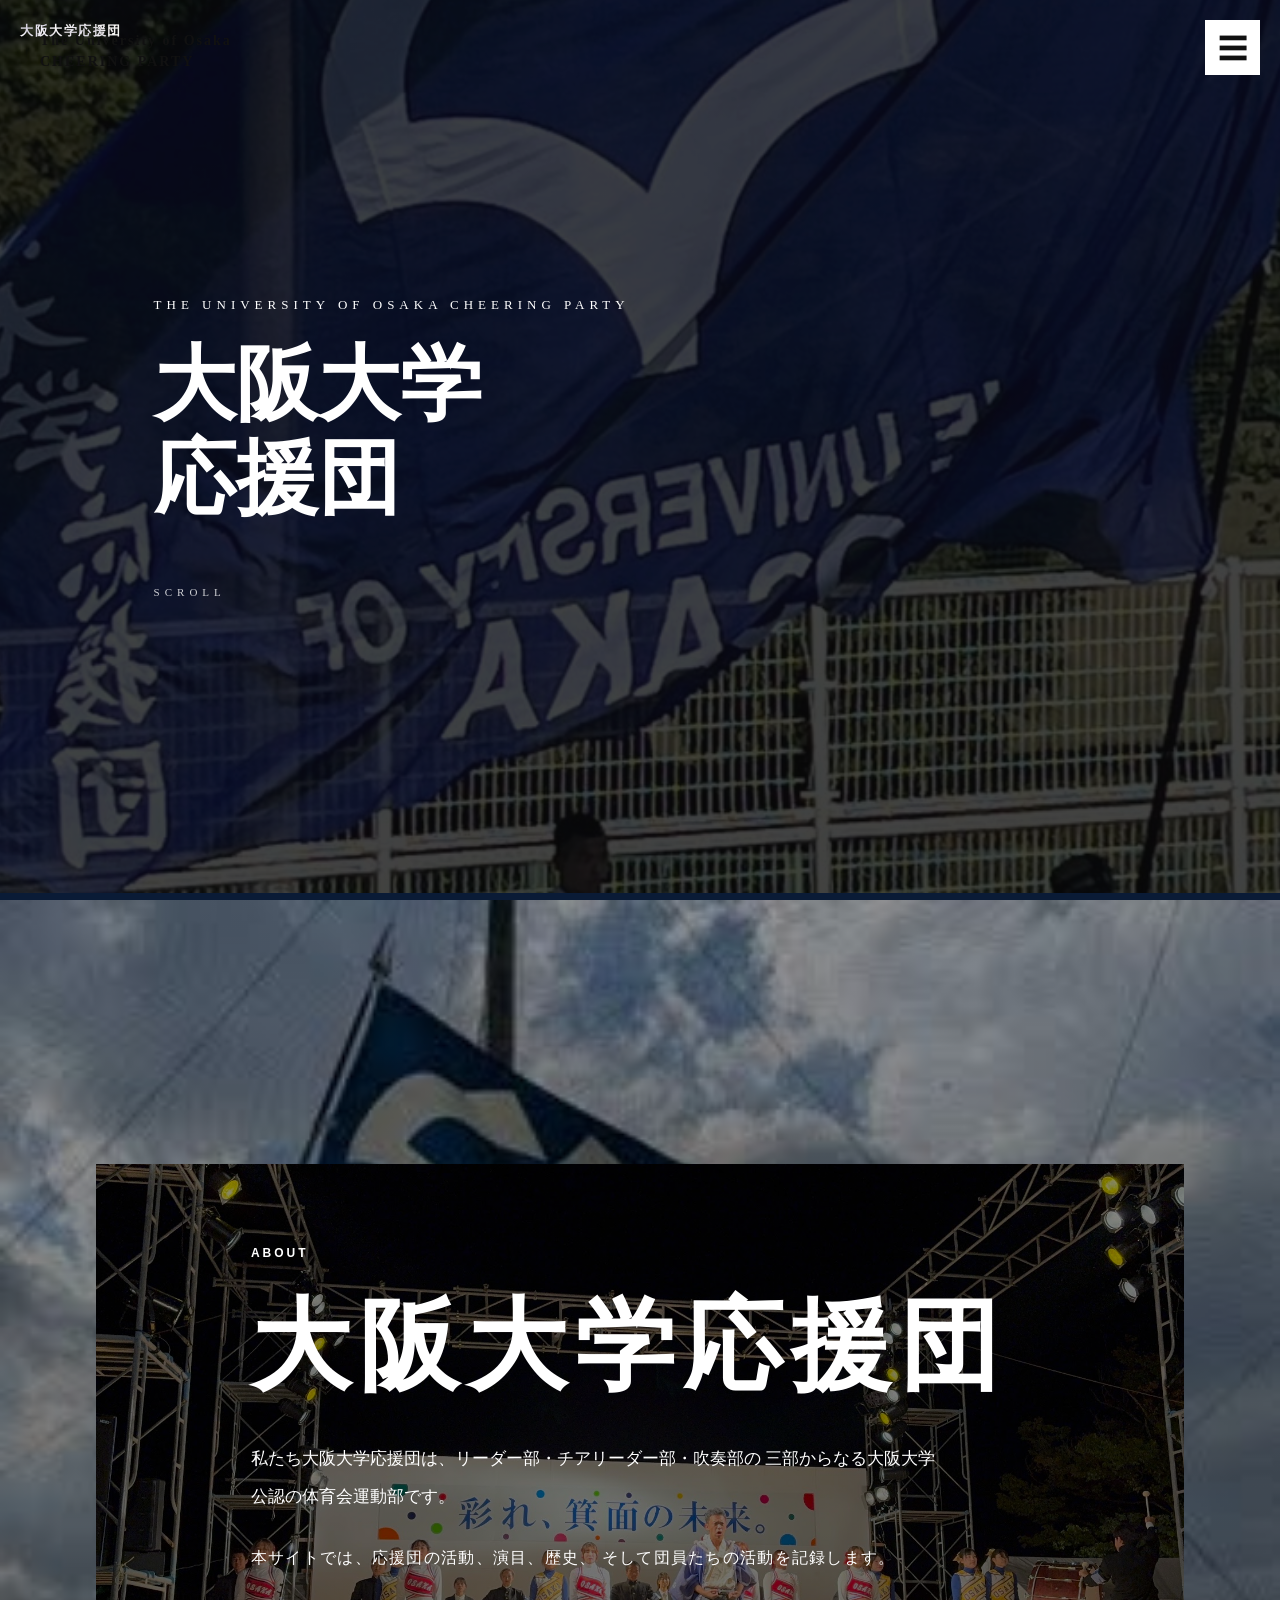
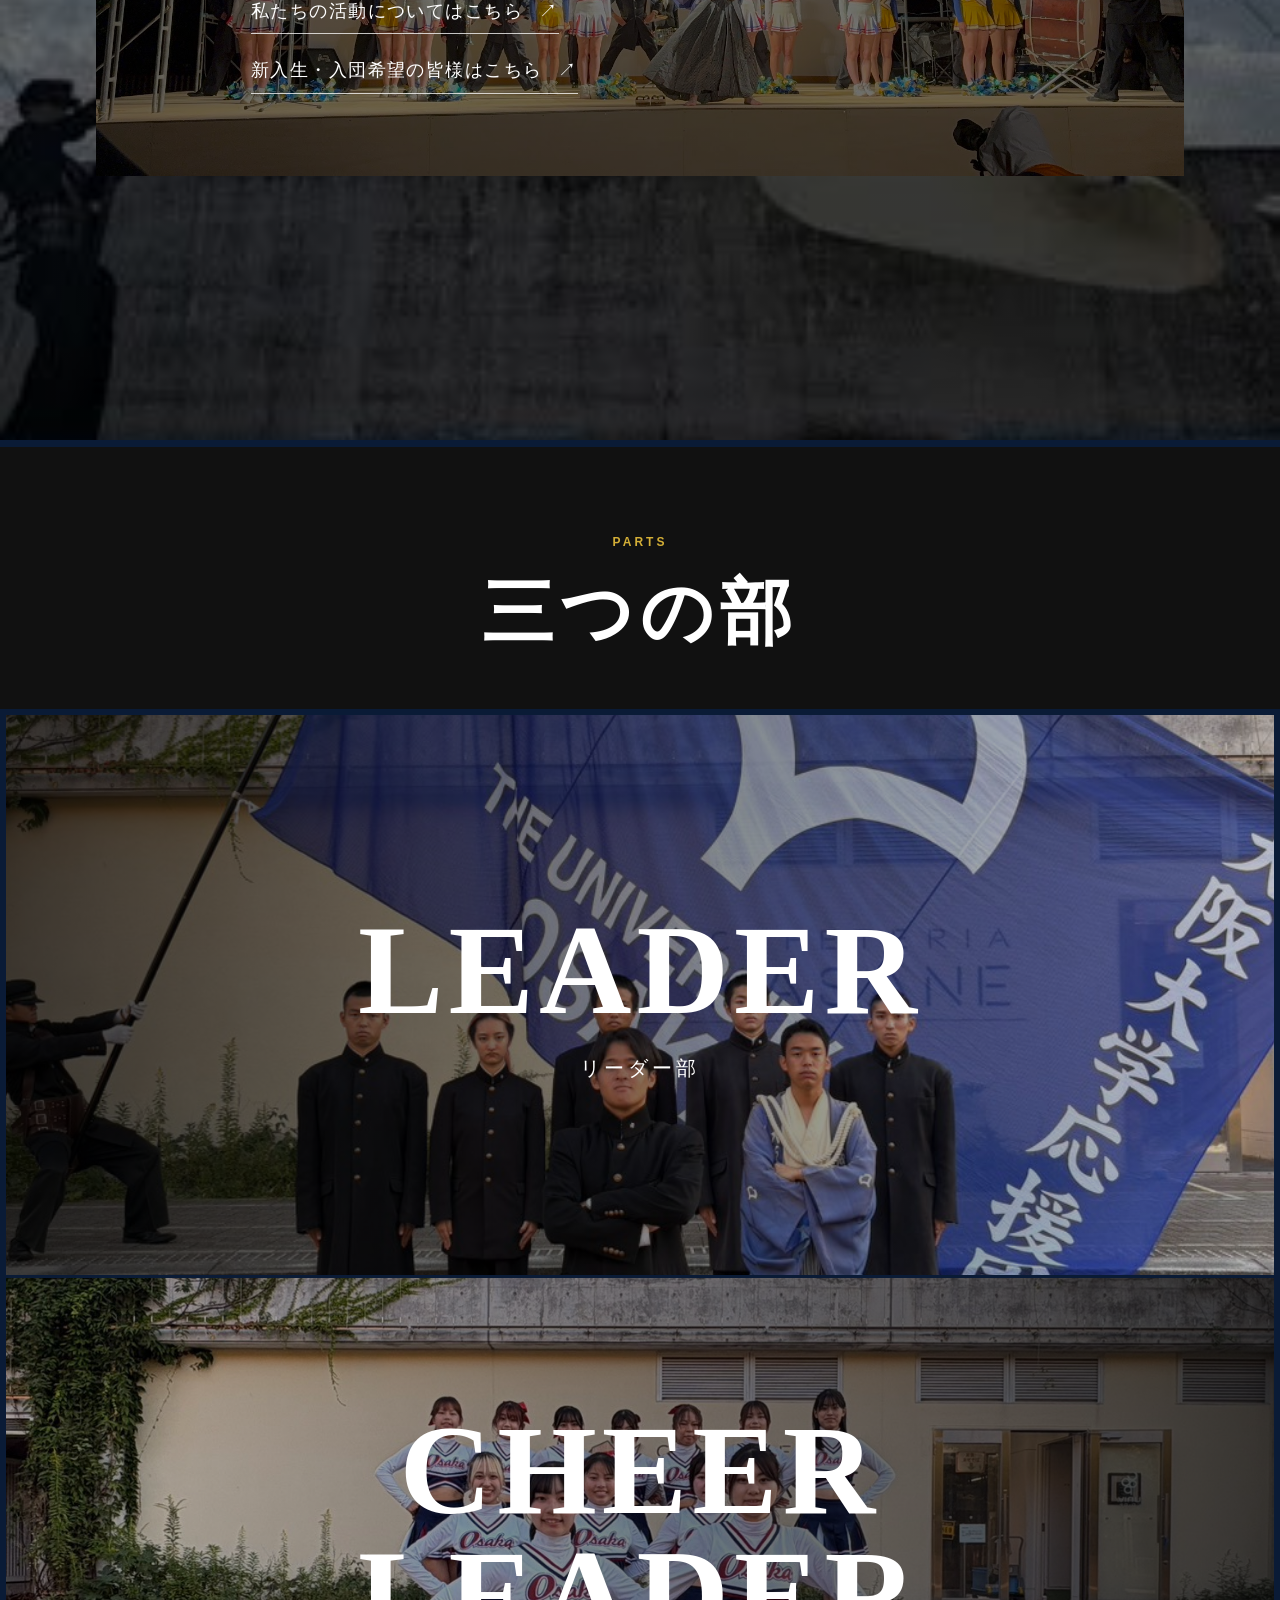
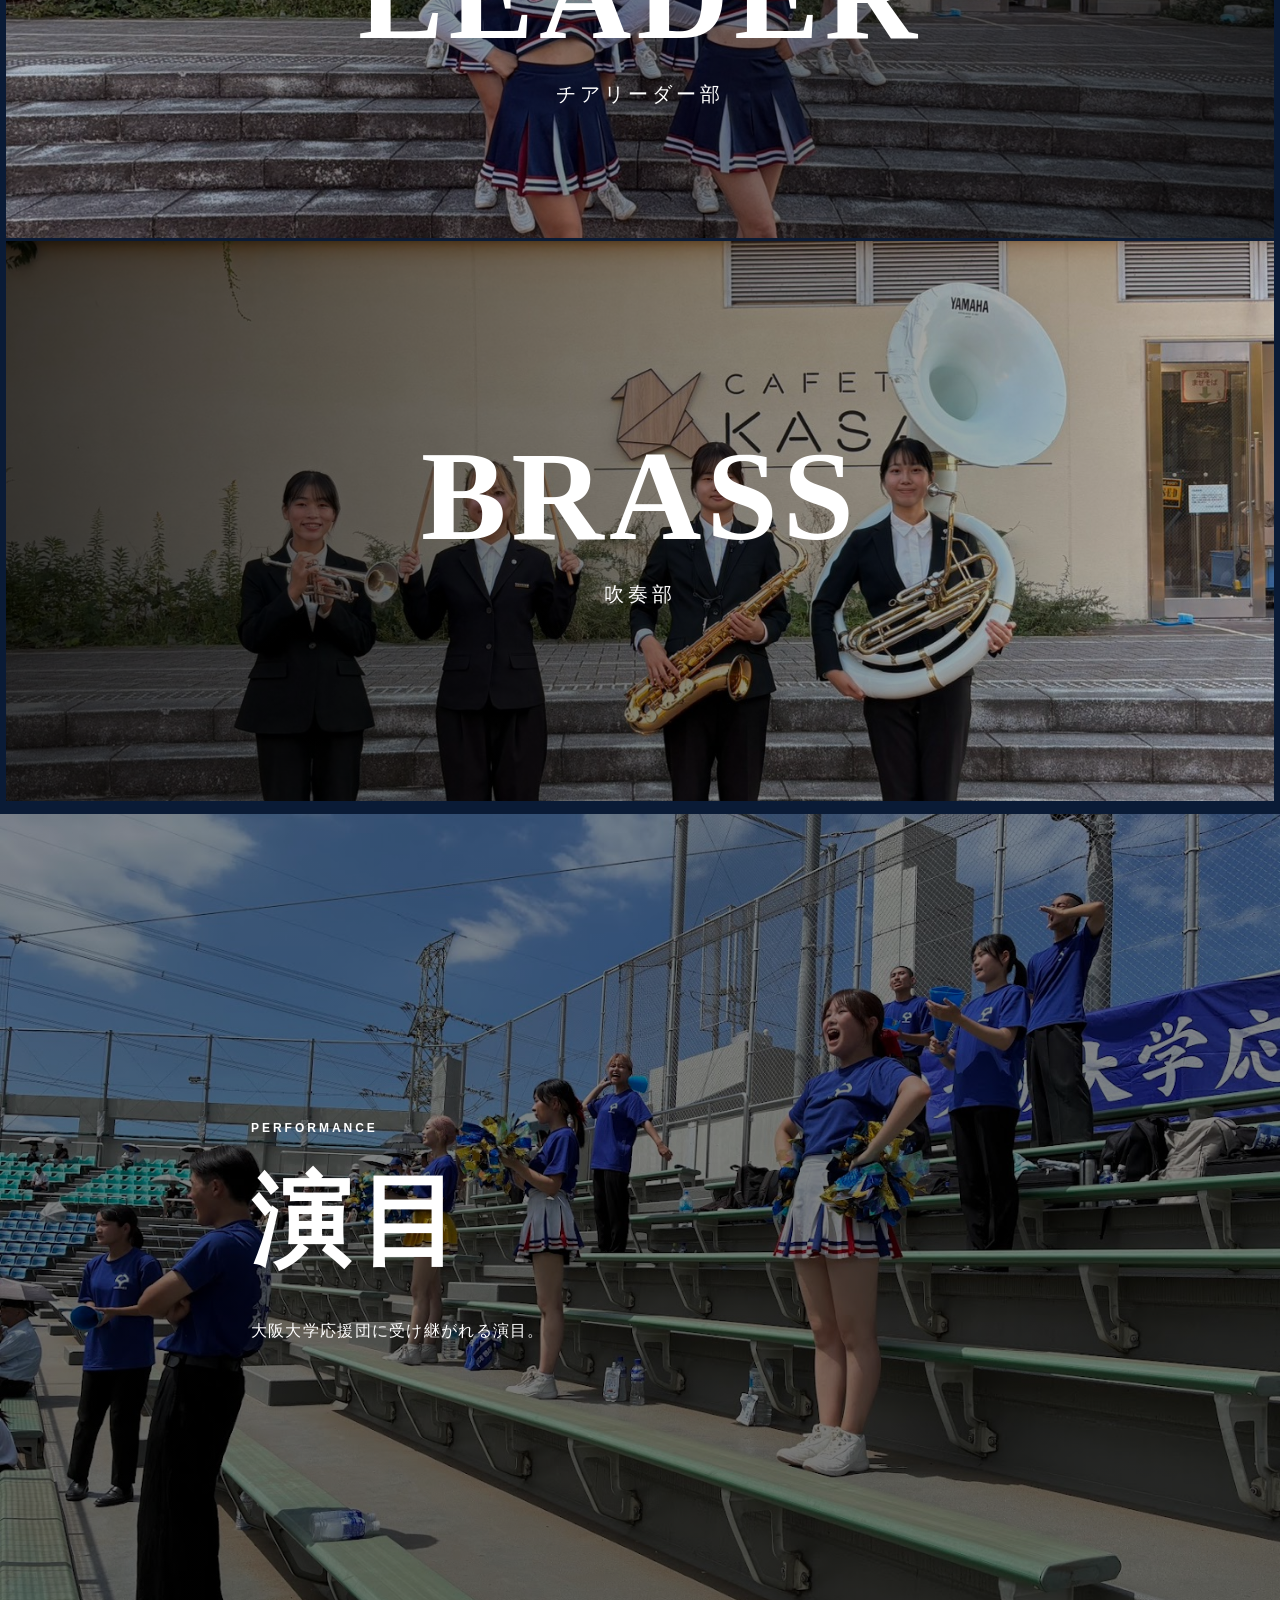
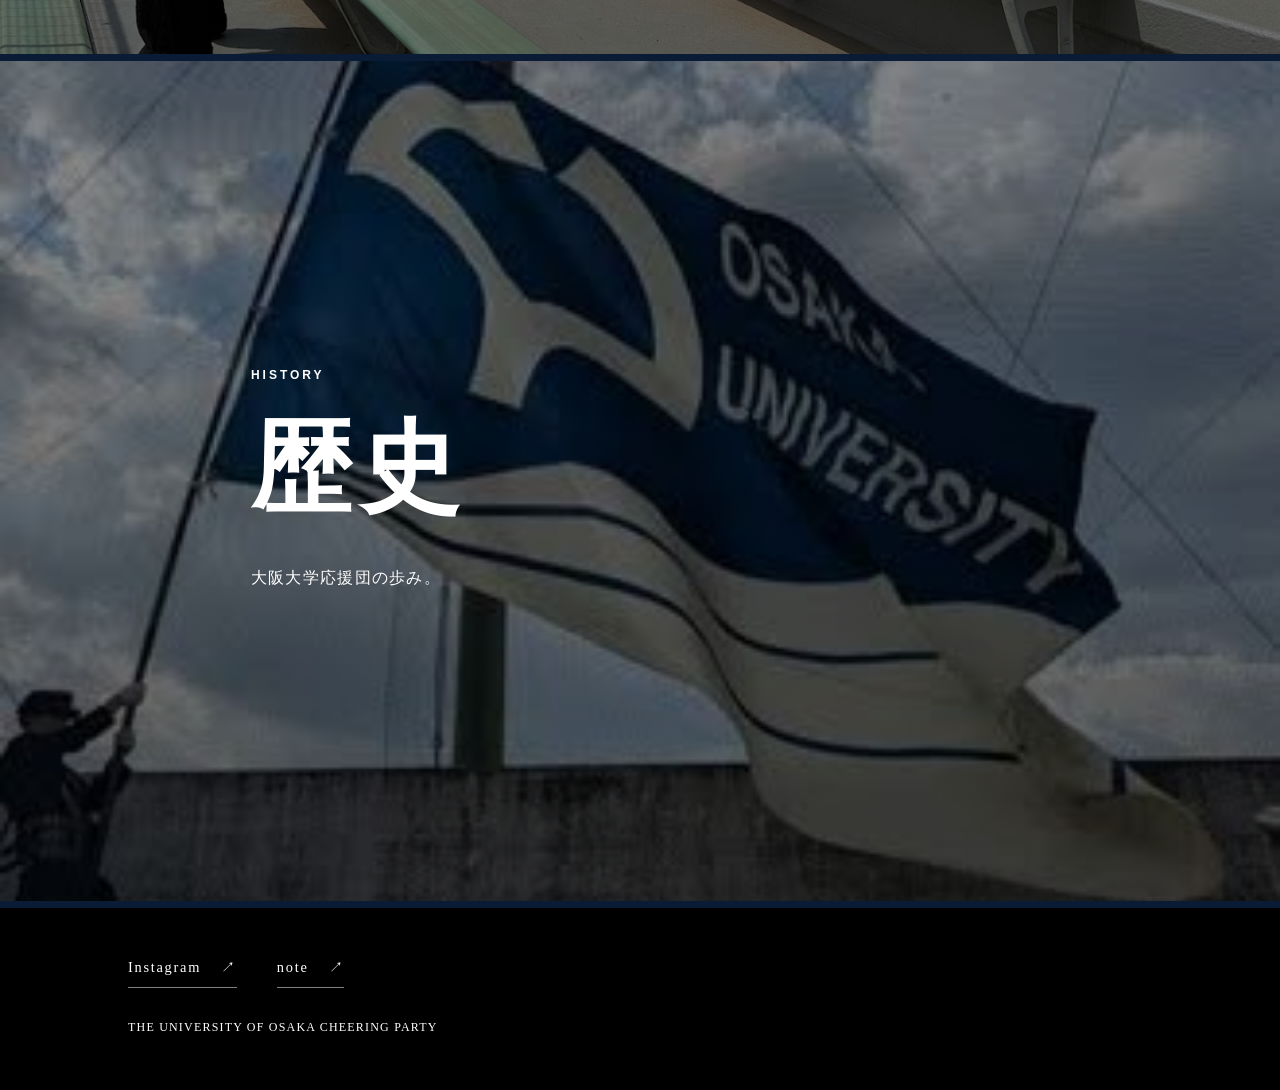
==== index.html @ 04e47149 "サイト更新を保存" ====
<!DOCTYPE html>
<html lang="ja">

<head>
    <meta charset="UTF-8">
    <meta name="viewport" content="width=device-width, initial-scale=1.0">

    <title>大阪大学応援団 ARCHIVE</title>

    <link rel="stylesheet" href="css/style.css">

    <link rel="preconnect" href="https://fonts.googleapis.com">
    <link rel="preconnect" href="https://fonts.gstatic.com" crossorigin>
    <link href="https://fonts.googleapis.com/css2?family=Yuji+Boku&display=swap" rel="stylesheet">

<body>

    
    <a href="index.html" class="archive-home">
        大阪大学応援団
    </a>


    
    <button class="menu-button" id="menuButton">☰</button>

    <nav class="menu" id="menu" aria-label="サイトメニュー">
        <a href="index.html">HOME</a>
        <div class="menu-group">
            <button class="menu-submenu-toggle" type="button" aria-expanded="false" aria-controls="aboutSubmenu">ABOUT <span aria-hidden="true">＋</span></button>
            <div class="menu-submenu" id="aboutSubmenu" hidden>
                <a href="about.html">ABOUT</a>
                <a href="leader.html">LEADER</a>
                <a href="cheer.html">CHEER LEADER</a>
                <a href="band.html">BRASS</a>
            </div>
        </div>
        <a href="member.html">MEMBER</a>
        <a href="performance.html">PERFORMANCE</a>
        <a href="history.html">HISTORY</a>
        <a href="activity.html">活動記録</a>
        <a href="welcome.html">新入生・入団希望の皆様へ</a>
        <a href="links.html">LINKS</a>
        <a href="contact.html">CONTACT</a>
    </nav>

    <header>
        <div class="logo">
            The University of Osaka<br>
            CHEERING PARTY
        </div>

       
    </header>


    <main>

        <section class="hero">

    
    <div class="hero-background"></div>

    
    <div class="hero-intro">
        <p class="hero-small">THE UNIVERSITY OF OSAKA CHEERING PARTY</p>

        <h1>
            大阪大学<br>
            応援団
        </h1>

        <p class="hero-scroll">
            SCROLL
        </p>
    </div>

    
    <div class="san-kaku">

        <div class="shield">

            <p class="shield-small">
                66th
            </p>

            <div class="brush-text">
                燦革
            </div>

            <p class="shield-reading">
                さんかく
            </p>

        </div>

    </div>

</section>
      



        <section class="about">
            <div class="about-background"></div>

            <div class="about-content">
                <a href="about.html" class="home-about-link">
                    <p class="section-label">ABOUT</p>
                    <h2>大阪大学応援団</h2>
                    <p>
                        私たち大阪大学応援団は、リーダー部・チアリーダー部・吹奏部の
                        三部からなる大阪大学公認の体育会運動部です。
                    </p>
                    <p>
                        本サイトでは、応援団の活動、演目、歴史、
                        そして団員たちの活動を記録します。
                    </p>
                </a>

                <a href="activity.html" class="home-about-activity-link">
                    私たちの活動についてはこちら
                    <span aria-hidden="true">↗</span>
                </a>
                <a href="welcome.html" class="home-about-activity-link">
                    新入生・入団希望の皆様はこちら
                    <span aria-hidden="true">↗</span>
                </a>
            </div>
        </section>

<section class="parts">

    <p style="text-align:center;" class="section-label">PARTS</p>

    <h2 style="text-align:center;" class="home-parts-title">三つの部</h2>

    <div class="home-parts-reveal">
        <a href="leader.html" class="home-part-panel part-leader">
            <div class="home-part-background"></div>
            <div class="home-part-overlay"></div>
            <div class="home-part-content">
                <h3>LEADER</h3>
                <p>リーダー部</p>
            </div>
        </a>

        <a href="cheer.html" class="home-part-panel part-cheer">
            <div class="home-part-background"></div>
            <div class="home-part-overlay"></div>
            <div class="home-part-content">
                <h3>CHEER<br>LEADER</h3>
                <p>チアリーダー部</p>
            </div>
        </a>

        <a href="band.html" class="home-part-panel part-band">
            <div class="home-part-background"></div>
            <div class="home-part-overlay"></div>
            <div class="home-part-content">
                <h3>BRASS</h3>
                <p>吹奏部</p>
            </div>
        </a>
    </div>

</section>
       

<section class="performance">
    <a href="performance.html" class="home-section-link">

        <div class="performance-background"></div>

        <div class="performance-content">
            <p class="section-label">PERFORMANCE</p>
            <h2>演目</h2>
            <p>大阪大学応援団に受け継がれる演目。</p>
        </div>

    </a>
</section>

<section class="history">
    <a href="history.html" class="home-section-link">

        <div class="history-background"></div>

        <div class="history-content">
            <p class="section-label">HISTORY</p>
            <h2>歴史</h2>
            <p>大阪大学応援団の歩み。</p>
        </div>

    </a>
</section>
       


    </main>


    <footer>

        <nav class="home-social-links" aria-label="公式SNS">
            <a href="https://www.instagram.com/handai_oh_endan/" target="_blank" rel="noopener noreferrer">
                <span>Instagram</span>
                <span aria-hidden="true">↗</span>
            </a>
            <a href="https://note.com/handai_oh_endan" target="_blank" rel="noopener noreferrer">
                <span>note</span>
                <span aria-hidden="true">↗</span>
            </a>
        </nav>

        <p>
            THE UNIVERSITY OF OSAKA CHEERING PARTY
        </p>

        

    </footer>


    <script src="js/script.js"></script>

</body>

</html>
---- css/style.css ----
* {
    box-sizing: border-box;
}

body {
    margin: 0;
    background-color: #ffffff;
    color: #111111;
    font-family: sans-serif;
}



header {
    position: absolute;
    top: 0;
    left: 0;
    width: 100%;
    padding: 30px 40px;
    z-index: 10;
}

.logo {
    font-size: 14px;
    font-weight: bold;
    letter-spacing: 2px;
    line-height: 1.5;
}



.menu-button {
    position: fixed;
    top: 20px;
    right: 20px;
    z-index: 1000;
    font-size: 30px;
    background: none;
    border: none;
    color: white;
    cursor: pointer;

    
    mix-blend-mode: difference;
}

.menu {
    position: fixed;
    top: 0;
    right: 0;
    width: 300px;
    height: 100vh;
    z-index: 999;

   background-color: rgba(255, 255, 255, 0.12);
    backdrop-filter: blur(8px);

    display: flex;
    flex-direction: column;
    padding: 100px 40px;

    transform: translateX(100%);
    transition: transform 0.6s ease;
}

.menu.open {
    transform: translateX(0);
}

.menu a {
    color: black;
    text-decoration: none;
    font-size: 20px;
    margin-bottom: 30px;
    transition: color 0.2s ease;
}


.menu a:hover {
    opacity: 0.6;
}





.hero {
    position: relative;
    height: 100vh;
    min-height: 700px;
    overflow: hidden;

    background-color: #111111;
    color: white;
}




.hero-background {
    position: absolute;

    inset: 0;

    background-image:
        linear-gradient(
            rgba(0, 0, 0, 0.58),
            rgba(0, 0, 0, 0.58)
        ),
        url("../images/hata3.jpg");

    background-size: cover;
    background-position: center 55%;

    opacity: 0.55;

    transform: scale(1.3);

    transition:
        opacity 1.2s ease,
        transform 1.5s ease;
}




.hero-intro {
    position: absolute;

    z-index: 2;

    left: 12%;
    top: 50%;

    transform: translateY(-50%);

    transition:
        opacity 0.8s ease,
        transform 1s ease;
}

.hero-small {
    font-size: 13px;
    letter-spacing: 5px;

    margin-bottom: 25px;
}

.hero-intro h1 {
    font-family: "Noto Serif JP", serif;

    font-size: 82px;
    line-height: 1.15;

    margin: 0;

    color: white;
}

.hero-scroll {
    margin-top: 60px;

    font-size: 11px;

    letter-spacing: 5px;

    opacity: 0.8;
}




.san-kaku {
    position: absolute;

    inset: 0;

    z-index: 3;

    display: flex;

    justify-content: center;
    align-items: center;

    opacity: 0;

    transform: scale(0.75);

    pointer-events: none;

    transition:
        opacity 1s ease,
        transform 1.2s cubic-bezier(0.2, 0.8, 0.2, 1);
}




.hero.scrolled .hero-background {
    opacity: 0.18;
    transform: scale(1.3);
}

@media (min-width: 761px) {
    .hero-background,
    .hero.scrolled .hero-background {
        transform: scale(1.55);
    }
}

.hero.scrolled .hero-intro {
    opacity: 0;

    transform:
        translateY(-65%);
}

.hero.scrolled .san-kaku {
    opacity: 1;

    transform: translateY(28px) scale(1);
}




.shield {
    position: relative;

    width: 420px;
    height: 520px;

    display: flex;

    flex-direction: column;

    align-items: center;
    justify-content: center;

    color: #D4AF37;

    border: 3px solid #D4AF37;

    clip-path: polygon(
        8% 0,
        92% 0,
        100% 8%,
        100% 62%,
        94% 75%,
        82% 87%,
        50% 100%,
        18% 87%,
        6% 75%,
        0 62%,
        0 8%
    );

    background-color: rgba(20, 20, 20, 0.65);

    box-shadow:
        0 0 0 1px rgba(212, 175, 55, 0.25),
        0 30px 80px rgba(0, 0, 0, 0.4);
}




.shield-small {
    font-size: 12px;

    letter-spacing: 5px;

    margin: 0 0 15px;
}

.brush-text {
    font-family: "Yuji Boku", serif;

    font-size: 150px;

    line-height: 1;

    white-space: nowrap;

    text-shadow:
        3px 3px 0 rgba(0, 0, 0, 0.25);
}

.shield-reading {
    margin-top: 30px;

    font-size: 14px;

    letter-spacing: 8px;
}




@media (max-width: 700px) {

    .hero.scrolled .san-kaku {
        transform: translateY(16px) scale(1);
    }

    .hero-intro {
        left: 8%;
    }

    .hero-intro h1 {
        font-size: 52px;
    }

    .hero-small {
        font-size: 10px;
        letter-spacing: 3px;
    }

    .shield {
        width: 290px;
        height: 380px;
    }

    .brush-text {
        font-size: 105px;
    }
}


.menu .menu-group {
    width: 100%;
    margin-bottom: 1.25rem;
}

.menu .menu-submenu-toggle {
    display: flex;
    align-items: center;
    justify-content: space-between;
    width: 100%;
    padding: 0;
    border: 0;
    background: transparent;
    color: #111111;
    font: inherit;
    font-size: 20px;
    text-align: left;
    cursor: pointer;
}

.menu .menu-submenu-toggle:hover {
    opacity: 0.5;
    transform: translateX(5px);
}

.menu .menu-submenu {
    display: flex;
    flex-direction: column;
    gap: 0.85rem;
    margin: 1rem 0 0 1rem;
    padding-left: 1rem;
    border-left: 1px solid #cccccc;
}

.menu .menu-submenu[hidden] {
    display: none;
}

.menu .menu-submenu a {
    margin: 0;
    font-size: 16px;
}



.about,
.parts,
.performance,
.history {
    padding: 120px 10%;
}

.section-label {
    font-size: 12px;
    letter-spacing: 4px;
    font-weight: bold;
    margin-bottom: 20px;
}

section h2 {
    font-size: 48px;
    margin-top: 0;
    margin-bottom: 40px;
}



.about {
    background-color: white;
}

.about p:not(.section-label) {
    max-width: 700px;
    line-height: 2;
    font-size: 17px;
}



.parts {
    background-color: #f2f2f2;
}

.parts-container {
    display: flex;
    gap: 30px;
}

.part {
    flex: 1;
    padding: 50px 30px;
    background-color: white;
    color: #111111;
    text-decoration: none;
    display: block;
    transition: 0.3s;
}

.part:hover {
    transform: translateY(-5px);
}

.part h3 {
    font-size: 28px;
    margin-top: 0;
    margin-bottom: 15px;
}

.part p {
    margin: 0;
    font-size: 16px;
}



.performance {
    background-color: black;
    color: white;
}

.performance p:not(.section-label) {
    max-width: 700px;
    line-height: 2;
    font-size: 17px;
}



.history {
    background-color: white;
}

.history p:not(.section-label) {
    line-height: 2;
    font-size: 17px;
}



footer {
    padding: 50px 10%;
    background-color: #111111;
    color: white;
    font-size: 12px;
}

footer p {
    margin: 5px 0;
}



@media (max-width: 700px) {

    .hero h1 {
        font-size: 50px;
    }

    section h2 {
        font-size: 36px;
    }

    .parts-container {
        flex-direction: column;
    }

    .about,
    .parts,
    .performance,
    .history {
        padding: 80px 7%;
    }

    .menu {
        width: 80%;
    }
}

h1,
h2,
h3,
.menu a {
    font-family: "Noto Serif JP", serif;
}
.about-hero {
    position: relative;
    min-height: 100vh;
    overflow: hidden;
    display: flex;
    align-items: center;
    padding: 120px 10%;
}

.about-hero > img {
    position: absolute;
    top: 0;
    left: 0;

    width: 100%;
    height: 100%;

    object-fit: cover;

    opacity: 0.15;

    z-index: 0;
}

.about-content {
    position: relative;
    z-index: 1;

    max-width: 800px;
}

.about-content h1 {
    font-family: "Noto Serif JP", serif;
    font-size: 60px;
    margin: 0 0 50px;
}

.about-content p:not(.section-label) {
    font-size: 17px;
    line-height: 2.2;
    margin-bottom: 25px;
}
.link-section {
    margin-top: 80px;
    max-width: 900px;
}

.link-category {
    font-family: "Noto Serif JP", serif;
    font-size: 32px;
    font-weight: 700;
    border-bottom: 2px solid #111;
    padding-bottom: 15px;
    margin-bottom: 0;
}

.link-item {
    display: flex;
    justify-content: space-between;
    align-items: center;
    padding: 25px 10px;
    border-bottom: 1px solid #ccc;
    color: #111;
    text-decoration: none;
    font-size: 17px;
}

.link-item:hover {
    opacity: 0.5;
}

.link-item span:last-child {
    font-size: 20px;
}
.links-page {
    padding-left: 15%;
}


.welcome-page {
    min-height: 100vh;
    background: #f4f2ed;
    color: #111;
}

.welcome-hero {
    position: relative;
    top: auto;
    left: auto;
    z-index: auto;
    width: auto;
    padding: clamp(8rem, 17vw, 13rem) var(--page-gutter, 10%) clamp(4rem, 8vw, 6rem);
    background: #20251f;
    color: #fff;
}

.welcome-hero .section-label,
.welcome-section-heading .section-label {
    margin: 0 0 1rem;
    color: #d4af37;
    letter-spacing: 0.24em;
}

.welcome-hero h1 {
    max-width: 1000px;
    margin: 0;
    font-family: "Noto Serif JP", serif;
    font-size: clamp(2.6rem, 7vw, 6rem);
    line-height: 1.3;
    letter-spacing: 0.05em;
}

.welcome-hero > p:last-child {
    max-width: 720px;
    margin: 1.5rem 0 0;
    line-height: 2;
    letter-spacing: 0.05em;
}

.welcome-intro {
    display: grid;
    grid-template-columns: minmax(0, 1fr);
    gap: clamp(2rem, 8vw, 7rem);
    padding: clamp(4rem, 9vw, 7rem) var(--page-gutter, 10%);
    background: #fff;
}

.welcome-intro article + article {
    padding-left: clamp(1.5rem, 5vw, 4rem);
    border-left: 1px solid #c9c4b5;
}

.welcome-intro .section-label {
    margin: 0 0 1rem;
    color: #927928;
    font-size: 0.75rem;
    letter-spacing: 0.17em;
}

.welcome-intro h2,
.welcome-section-heading h2 {
    margin: 0;
    font-family: "Noto Serif JP", serif;
    font-size: clamp(1.7rem, 3vw, 2.6rem);
    line-height: 1.45;
}

.welcome-intro article > p:not(.section-label) {
    line-height: 2;
}

.welcome-text-link,
.welcome-post-link {
    display: inline-flex;
    gap: 0.8rem;
    align-items: center;
    margin-top: 0.75rem;
    color: #1b211b;
    font-weight: 700;
    text-decoration-thickness: 1px;
    text-underline-offset: 0.3em;
}

.welcome-posts-section {
    display: grid;
    grid-template-columns: minmax(12rem, 0.7fr) minmax(0, 1.3fr);
    gap: clamp(2rem, 7vw, 6rem);
    padding: clamp(4rem, 9vw, 7rem) var(--page-gutter, 10%);
}

.welcome-section-heading .section-label {
    color: #927928;
}

.welcome-posts {
    display: grid;
    gap: 1rem;
}

.welcome-empty,
.welcome-post-card {
    margin: 0;
    padding: clamp(1.3rem, 3vw, 2rem);
    border: 1px solid #d5d0c4;
    background: rgba(255, 255, 255, 0.76);
    line-height: 1.9;
}

.welcome-post-card h3 {
    margin: 0.35rem 0 0.7rem;
    font-family: "Noto Serif JP", serif;
    font-size: clamp(1.25rem, 2.5vw, 1.75rem);
}

.welcome-post-date,
.welcome-post-location {
    margin: 0;
    color: #746532;
    font-size: 0.9rem;
    font-weight: 700;
}

.welcome-post-body {
    margin: 0.75rem 0 0;
    white-space: pre-wrap;
    overflow-wrap: anywhere;
}

.welcome-admin {
    padding: 0 var(--page-gutter, 10%) 4rem;
    text-align: right;
}

.welcome-admin > button,
.welcome-admin-panel button {
    padding: 0.8rem 1.25rem;
    border: 1px solid #222;
    background: #222;
    color: #fff;
    font: inherit;
    cursor: pointer;
}

.welcome-admin-overlay {
    position: fixed;
    z-index: 10000;
    inset: 0;
    display: none;
    overflow-y: auto;
    padding: 1rem;
    background: rgba(0, 0, 0, 0.62);
}

.welcome-admin-overlay.open {
    display: grid;
    place-items: center;
}

.welcome-admin-panel {
    position: relative;
    width: min(100%, 760px);
    max-height: calc(100vh - 2rem);
    overflow-y: auto;
    padding: clamp(1.5rem, 5vw, 3rem);
    background: #fff;
}

.welcome-admin-panel h2,
.welcome-admin-panel h3 {
    font-family: "Noto Serif JP", serif;
}

.welcome-admin-panel h2 {
    margin-top: 0;
}

.welcome-admin-close {
    position: absolute;
    top: 0.75rem;
    right: 0.75rem;
    padding: 0.25rem 0.65rem !important;
    border: 0 !important;
    background: transparent !important;
    color: #111 !important;
    font-size: 2rem !important;
}

.welcome-admin-panel input,
.welcome-admin-panel textarea {
    box-sizing: border-box;
    display: block;
    width: 100%;
    margin: 0.45rem 0 1rem;
    padding: 0.8rem;
    border: 1px solid #c9c4b5;
    background: #fcfbf8;
    color: #111;
    font: inherit;
}

.welcome-admin-panel textarea {
    resize: vertical;
}

.welcome-admin-panel label {
    display: block;
    font-weight: 700;
}

.welcome-form-actions,
.welcome-admin-actions {
    display: flex;
    flex-wrap: wrap;
    gap: 0.6rem;
}

.welcome-form-actions button + button,
.welcome-admin-actions .welcome-delete-button {
    border-color: #9b3930;
    background: #fff;
    color: #9b3930;
}

.welcome-admin-message {
    min-height: 1.5em;
    color: #725d1b;
}

.welcome-admin-list-wrap {
    margin-top: 2rem;
    padding-top: 1.5rem;
    border-top: 1px solid #ddd;
}

.welcome-admin-post {
    display: flex;
    align-items: center;
    justify-content: space-between;
    gap: 1rem;
    padding: 0.85rem 0;
    border-bottom: 1px solid #e3e0d8;
}

.welcome-admin-post > span {
    overflow-wrap: anywhere;
}

.welcome-admin-actions button {
    padding: 0.5rem 0.75rem;
}

@media (max-width: 760px) {
    .welcome-intro,
    .welcome-posts-section {
        grid-template-columns: 1fr;
    }

    .welcome-intro article + article {
        padding: 2rem 0 0;
        border-top: 1px solid #c9c4b5;
        border-left: 0;
    }

    .welcome-admin-post {
        align-items: flex-start;
        flex-direction: column;
    }
}


.leader-page,
.leader-greeting,
.leader-activity,
.leader-training,
.leader-instagram,

.cheer-page,
.cheer-greeting,
.cheer-activity,
.cheer-training,
.cheer-instagram,

.band-page,
.band-greeting,
.band-activity,
.band-training,
.band-instagram {
    padding-left: 15%;
}
.member-page,
.member-year {
    padding-left: 12%;
}


.member-page {
    padding: 120px 10% 80px 12%;
}

.member-page h1 {
    font-family: "Noto Serif JP", serif;
    font-size: 60px;
    margin: 0 0 35px;
}

.member-intro {
    font-size: 17px;
    line-height: 2;
    max-width: 700px;
}




.member-year {
    padding: 80px 10% 100px 12%;
}

.member-year:nth-of-type(even) {
    background-color: #f2f2f2;
}

.member-year h2 {
    font-family: "Noto Serif JP", serif;
    font-size: 48px;
    margin: 0 0 50px;
}




.member-list {
    max-width: 900px;
}




.member-card {
    display: flex;
    align-items: center;
    gap: 40px;

    padding: 30px 0;

    border-bottom: 1px solid #d0d0d0;
}




.member-photo {
    width: 130px;
    height: 130px;

    flex-shrink: 0;

    background-color: #e8e8e8;

    overflow: hidden;
}




.member-photo img {
    width: 100%;
    height: 100%;

    object-fit: cover;

    display: block;
}




.member-info {
    flex: 1;
}

.member-info h3 {
    font-family: "Noto Serif JP", serif;

    font-size: 27px;

    margin: 0 0 15px;
}

.member-info p {
    margin: 5px 0;

    font-size: 15px;

    line-height: 1.8;
}




@media (max-width: 700px) {

    .member-page {
        padding: 100px 7% 60px;
    }

    .member-page h1 {
        font-size: 42px;
    }

    .member-year {
        padding: 70px 7%;
    }

    .member-year h2 {
        font-size: 36px;
    }

    .member-card {
        gap: 25px;
    }

    .member-photo {
        width: 100px;
        height: 100px;
    }

    .member-info h3 {
        font-size: 22px;
    }

    .member-info p {
        font-size: 14px;
    }

}


.about-hero {
    position: relative;

    min-height: 100vh;

    overflow: hidden;

    padding: 140px 10% 140px 12%;
}




.about-hero > img {
    position: absolute;

    top: 0;
    left: 0;

    width: 100%;
    height: 100%;

    object-fit: cover;

    opacity: 0.15;

    z-index: 0;
}




.about-content {
    position: relative;

    z-index: 1;

    max-width: 1100px;
}




.about-content > h1 {
    font-family: "Noto Serif JP", serif;

    font-size: 64px;

    margin: 0 0 60px;
}




.leader-message {
    background-color: rgba(255, 255, 255, 0.95);

    color: #111111;

    padding: 55px 60px;

    margin-bottom: 80px;

    box-shadow: 0 15px 40px rgba(0, 0, 0, 0.12);
}




.leader-message-header {
    margin-bottom: 40px;
}

.leader-message-header .section-label {
    margin-bottom: 10px;
}

.leader-message-header h2 {
    font-family: "Noto Serif JP", serif;

    font-size: 40px;

    margin: 0;
}




.leader-message-body {
    display: flex;

    align-items: flex-start;

    gap: 50px;
}




.leader-message-photo {
    width: 180px;
    height: 230px;

    flex-shrink: 0;

    background-color: #dddddd;

    overflow: hidden;
}

.leader-message-photo img {
    width: 100%;
    height: 100%;

    object-fit: cover;

    display: block;
}




.leader-message-text {
    flex: 1;

    max-width: 650px;
}

.leader-title {
    font-size: 13px !important;

    letter-spacing: 2px;

    margin: 0 0 8px !important;
}

.leader-message-text h3 {
    font-family: "Noto Serif JP", serif;

    font-size: 28px;

    margin: 0 0 25px;
}

.leader-message-text p {
    font-size: 16px;

    line-height: 2;

    margin-bottom: 20px;
}

.leader-message-goal {
    margin-top: 2rem;
    padding: 1.25rem 1.5rem;
    border-left: 3px solid #b8aa83;
    background: #f4f2ed;
}

.leader-message-goal h4 {
    margin: 0 0 0.6rem;
    font-family: "Noto Serif JP", serif;
    font-size: 1.1rem;
}

.leader-message-goal p {
    margin: 0;
}




.about-description {
    max-width: 750px;

    color: #111111;

    background-color: rgba(255, 255, 255, 0.92);

    padding: 45px 50px;
}

.about-description p {
    font-size: 17px;

    line-height: 2.2;

    margin: 0 0 20px;
}

.about-description p:last-child {
    margin-bottom: 0;
}




@media (max-width: 700px) {

    .about-hero {
        padding: 100px 7%;
    }

    .about-content > h1 {
        font-size: 44px;
    }

    .leader-message {
        padding: 35px 30px;

        margin-bottom: 50px;
    }

    .leader-message-header h2 {
        font-size: 32px;
    }

    .leader-message-body {
        flex-direction: column;

        gap: 30px;
    }

    .leader-message-photo {
        width: 150px;
        height: 190px;
    }

    .about-description {
        padding: 30px;
    }

}





.history-hero {
    min-height: 75vh;

    display: flex;

    align-items: flex-end;

    padding: 120px 10% 100px 12%;

    background-color: #111111;

    color: white;
}

.history-hero-content {
    max-width: 900px;
}

.history-hero h1 {
    font-family: "Noto Serif JP", serif;

    font-size: 72px;

    line-height: 1.2;

    margin: 0 0 40px;
}

.history-lead {
    font-size: 17px;

    letter-spacing: 2px;
}





.history-timeline {
    padding: 120px 10% 140px 12%;
    background-color: #f2f2f2;
}

.history-title {
    margin-bottom: 80px;
}

.history-title h2 {
    font-family: "Noto Serif JP", serif;
    font-size: 52px;
    margin: 0;
}




.timeline {
    max-width: 1000px;
    position: relative;
    padding-left: 180px;
}




.timeline::before {
    content: "";

    position: absolute;

    
    left: 330px;
    top: 0;
    bottom: 0;

    width: 2px;

    background-color: #999999;
}




.timeline-item {
    position: relative;

    display: grid;
    grid-template-columns: 120px 1fr;

    gap: 50px;

    padding-bottom: 100px;

    
    opacity: 0;
    transform: translateY(50px);

    transition:
        opacity 0.8s ease,
        transform 0.8s ease;
}




.timeline-item.show {
    opacity: 1;
    transform: translateY(0);
}




.timeline-year {
    font-family: "Noto Serif JP", serif;

    font-size: 30px;
    font-weight: 700;

    text-align: right;

    white-space: nowrap;
}




.timeline-item::before {
    content: "";

    position: absolute;

    left: 144px;
    top: 5px;

    width: 13px;
    height: 13px;

    background-color: #111111;

    border-radius: 50%;

    z-index: 2;
}




.timeline-content {
    padding-left: 20px;
}

.timeline-label {
    font-size: 11px !important;

    letter-spacing: 3px;

    font-weight: bold;

    margin: 0 0 12px !important;
}

.timeline-content h3 {
    font-family: "Noto Serif JP", serif;

    font-size: 30px;

    margin: 0 0 20px;
}

.timeline-content p {
    font-size: 16px;

    line-height: 2;

    max-width: 650px;
}




.history-note {
    padding: 120px 10% 140px 12%;

    background-color: white;
}

.history-note h2 {
    font-family: "Noto Serif JP", serif;

    font-size: 48px;

    margin: 0 0 40px;
}

.history-note p:not(.section-label) {
    max-width: 700px;

    font-size: 17px;

    line-height: 2.2;

    margin-bottom: 20px;
}




@media (max-width: 700px) {

    .history-timeline {
        padding: 90px 7% 100px;
    }

    .history-title h2 {
        font-size: 40px;
    }

    .timeline {
        padding-left: 95px;
    }

    .timeline::before {
        left: 70px;
        width: 2px;
    }

    .timeline-item {
        grid-template-columns: 80px 1fr;
        gap: 25px;
        padding-bottom: 70px;
    }

    .timeline-year {
        font-size: 21px;
    }

    .timeline-item::before {
        left: 70px;
        width: 12px;
        height: 12px;
        transform: translateX(-50%);
    }

    .timeline-content {
        padding-left: 10px;
    }

    .timeline-content h3 {
        font-size: 23px;
    }

    .history-note {
        padding: 90px 7%;
    }

    .history-note h2 {
        font-size: 38px;
    }
}



.home-section-link {
    display: block;
    color: inherit;
    text-decoration: none;
}

.home-section-link:hover h2 {
    opacity: 0.6;
    transform: translateX(8px);
}

.home-section-link h2 {
    transition: 0.3s ease;
}


.performance-page {
    padding: 140px 10% 100px 12%;
    background-color: white;
}

.performance-page h1 {
    font-family: "Noto Serif JP", serif;
    font-size: 64px;
    margin: 0 0 35px;
}

.performance-intro {
    max-width: 700px;
    font-size: 17px;
    line-height: 2;
}




.performance-category {
    padding: 100px 10% 120px 12%;
    background-color: #f2f2f2;
}

.performance-category h2 {
    font-family: "Noto Serif JP", serif;
    font-size: 48px;
    margin: 0 0 60px;
}




.song-item {
    width: 100%;
    display: flex;
    align-items: center;
    padding: 30px 10px;
    border: none;
    border-bottom: 1px solid #c8c8c8;
    background: transparent;
    color: #111;
    font-family: inherit;
    text-align: left;
    cursor: pointer;
    transition: 0.3s ease;
}

.lyrics-board {
    max-height: 0;
    overflow: hidden;
    margin-left: 80px;
    background-color: #eeeeeb;
    color: #222;
    padding: 0 50px;
    opacity: 0;
    border-left: 3px solid #222;
    transition:
        max-height 0.7s ease,
        padding 0.6s ease,
        opacity 0.4s ease;
}

.lyrics-board.open {
    padding: 45px 50px;
    opacity: 1;
}

.lyrics-title {
    font-family: "Noto Serif JP", serif;
    font-size: 24px;
    font-weight: 700;
    margin: 0 0 30px;
}

.lyrics {
    white-space: pre-line;
    font-size: 17px;
    line-height: 2.3;
    max-width: 700px;
}

.song-item.active .song-arrow {
    transform: rotate(90deg);
}

.song-item:hover {
    padding-left: 25px;
    background-color: white;
}

.song-item:hover .song-arrow {
    transform: translateX(8px);
}

.song-item.active {
    background-color: white;
}



.performance-other {
    background-color: white;
}

.performance-other p:not(.section-label) {
    max-width: 700px;

    font-size: 17px;

    line-height: 2;
}

.performance-clap-list {
    display: grid;
    grid-template-columns: repeat(2, minmax(0, 1fr));
    gap: 1rem;
    max-width: 900px;
    margin: 2rem 0 0;
    padding: 0;
    list-style: none;
}

.performance-clap-list li {
    min-height: 6rem;
    padding: 1.25rem 1.5rem;
    border: 1px solid #d8d2c4;
    background: #f4f2ed;
}

.performance-clap-list strong {
    display: block;
    margin-bottom: 0.45rem;
    font-family: "Noto Serif JP", serif;
    font-size: 1.2rem;
}

.performance-clap-list span {
    display: block;
    line-height: 1.7;
}




@media (max-width: 700px) {

    .performance-clap-list {
        grid-template-columns: 1fr;
    }

    .performance-page {
        padding: 100px 7% 80px;
    }

    .performance-page h1 {
        font-size: 48px;
    }

    .performance-category {
        padding: 80px 7% 100px;
    }

    .performance-category h2 {
        font-size: 38px;
    }

    .song-number {
        width: 55px;
        font-size: 15px;
    }

    .song-info h3 {
        font-size: 21px;
    }

    .song-arrow {
        font-size: 20px;
    }
}


.song-item {
    width: 100%;
    border: none;
    font-family: inherit;
    text-align: left;
    cursor: pointer;
}

.lyrics-board {
    max-height: 0;
    overflow: hidden;
    background-color: #111111;
    color: white;

    
    margin-left: 80px;

    padding: 0 50px;

    opacity: 0;
    transition:
        max-height 0.6s ease,
        padding 0.6s ease,
        opacity 0.4s ease;
}

.lyrics-board.open {
    max-height: 800px;
    padding: 45px 50px;
    opacity: 1;
}

.lyrics-board.open {
    max-height: 800px;

    padding: 45px 50px;

    opacity: 1;
}

.lyrics-title {
    font-family: "Noto Serif JP", serif;

    font-size: 24px;
    font-weight: 700;

    margin: 0 0 30px;
}

.lyrics {
    white-space: pre-line;

    font-size: 17px;

    line-height: 2.3;

    max-width: 700px;
}




.song-item.active .song-arrow {
    transform: rotate(90deg);
}

.song-item.active {
    background-color: white;
}




@media (max-width: 700px) {

    .lyrics-board.open {
        padding: 35px 25px;
    }

    .lyrics-title {
        font-size: 20px;
    }

    .lyrics {
        font-size: 15px;
        line-height: 2.1;
    }
}
.lyrics-credit {
    margin: -15px 0 30px;
    font-size: 14px;
    color: #777;
}

.youtube-link {
    display: inline-block;
    margin-top: 35px;
    padding: 12px 20px;
    border: 1px solid #777;
    color: white;
    text-decoration: none;
    font-size: 14px;
    transition: 0.3s ease;
}

.youtube-link:hover {
    background-color: white;
    color: #111;
}



.member-photo-hero {
    position: relative;
    width: 100%;
    max-width: 1100px;
    height: 420px;
    margin-bottom: 70px;
    overflow: hidden;
}

.member-photo-hero img {
    width: 100%;
    height: 100%;
    object-fit: cover;
    display: block;
}

.member-photo-overlay {
    position: absolute;
    inset: 0;

    display: flex;
    flex-direction: column;
    justify-content: center;
    align-items: center;

    background: rgba(0, 0, 0, 0.38);
    color: white;

    text-align: center;
}

.member-photo-overlay .section-label {
    color: white;
    margin-bottom: 15px;
}

.member-photo-overlay h2 {
    margin: 0;
    font-family: "Noto Serif JP", serif;
    font-size: 64px;
    font-weight: 700;
}


.member-photo-hero + .member-list {
    margin-top: 0;
}



@media (max-width: 700px) {

    .member-photo-hero {
        height: 300px;
        margin-bottom: 50px;
    }

    .member-photo-overlay h2 {
        font-size: 44px;
    }

    .member-photo-hero img {
        object-position: center center;
    }

    .member-ichikisei .member-photo-hero img {
        width: 100%;
        max-width: 100%;
        transform: none;
        object-position: center 55%;
    }

}
.member-ichikisei .member-photo-hero {
    overflow: hidden;
}

.member-ichikisei .member-photo-hero img {
    width: 125%;
    max-width: none;
    height: 100%;
    object-fit: cover;
    object-position: right 55%;
    transform: translateX(-15%);
}

@media (max-width: 700px) {
    .performance-background,
    .history-background,
    .leader-hero-background,
    .cheer-hero-background,
    .band-hero-background,
    .performance-hero-background,
    .home-part-background {
        background-size: contain;
        background-repeat: no-repeat;
        background-color: #111;
    }

    .activity-hero {
        background-size: auto, contain;
        background-position: center, 44% center;
        background-repeat: no-repeat;
        background-color: #111;
    }

    .member-photo-hero img,
    .member-ichikisei .member-photo-hero img {
        width: 100%;
        max-width: 100%;
        object-fit: contain;
        object-position: center center;
        transform: none;
    }

    .member-ichikisei .member-photo-hero img {
        object-fit: cover;
        object-position: center 55%;
        transform: scale(1.08) translateX(0%);
        transform-origin: center center;
    }

    .cheer-activity-photo img,
    .band-activity-photo img {
        object-fit: contain;
        object-position: center center;
    }

    .welcome-hero {
        padding-top: 7rem;
        padding-bottom: 3rem;
    }

    .welcome-hero h1 {
        font-size: clamp(2rem, 9vw, 3rem);
        line-height: 1.35;
        overflow-wrap: anywhere;
    }

    .welcome-hero > p:last-child,
    .welcome-intro article > p:not(.section-label) {
        line-height: 1.9;
        overflow-wrap: anywhere;
    }

    .welcome-posts-section {
        min-width: 0;
    }

    .welcome-posts,
    .welcome-post-card {
        min-width: 0;
    }
}


.performance {
    position: relative;
    min-height: 600px;
    overflow: hidden;
    color: white;
}

.performance-background {
    position: absolute;
    inset: 0;

    background-image:
        linear-gradient(
            rgba(0, 0, 0, 0.45),
            rgba(0, 0, 0, 0.55)
        ),
        url("../images/ouentyuu.jpg");

    background-size: cover;
    background-position: center;
    background-repeat: no-repeat;

    transition: transform 0.8s ease;
}

.performance-content {
    position: relative;
    z-index: 2;

    min-height: 600px;

    display: flex;
    flex-direction: column;
    justify-content: center;

    padding: 80px 12%;
}

.home-about-link {
    display: block;
    color: inherit;
    text-decoration: none;
}

.home-about-link h2 {
    transition: transform 0.4s ease;
}

.home-about-link:hover h2 {
    transform: translateX(0.5rem);
}

.home-about-activity-link {
    display: inline-flex;
    align-items: center;
    gap: 1rem;
    align-self: flex-start;
    margin-top: 1.5rem;
    padding-bottom: 0.65rem;
    border-bottom: 1px solid rgba(255, 255, 255, 0.75);
    color: #fff;
    font-size: clamp(0.95rem, 2vw, 1.125rem);
    letter-spacing: 0.08em;
    text-decoration: none;
    transition: gap 0.3s ease, color 0.3s ease;
}

.home-about-activity-link:hover {
    gap: 1.4rem;
    color: #e0c76f;
}

.activity-page {
    min-height: 100vh;
    background: #f4f2ed;
    color: #111;
}

.activity-hero {
    position: relative;
    overflow: hidden;

    padding: clamp(7rem, 16vw, 12rem) var(--page-gutter, 10%) clamp(3rem, 8vw, 5rem);

    background:
        linear-gradient(
            rgba(0, 0, 0, 0.55),
            rgba(0, 0, 0, 0.65)
        ),
        url("../images/activity.jpg");

    background-size: cover;
    background-position: center;
    background-repeat: no-repeat;

    color: #fff;
}

.activity-hero .section-label {
    margin: 0 0 1.25rem;
    color: #d4af37;
    letter-spacing: 0.3em;
}

.activity-hero h1 {
    margin: 0;
    font-family: "Noto Serif JP", serif;
    font-size: clamp(3rem, 9vw, 7rem);
    line-height: 1.15;
    letter-spacing: 0.08em;
}

.activity-hero > p:last-child {
    margin: 1.5rem 0 0;
    font-size: clamp(0.95rem, 2vw, 1.125rem);
    line-height: 1.8;
    letter-spacing: 0.08em;
}

.activity-report-list {
    display: grid;
    grid-template-columns: minmax(12rem, 0.7fr) minmax(0, 1.3fr);
    gap: clamp(2rem, 7vw, 6rem);
    min-height: 340px;
    padding: clamp(4rem, 9vw, 7rem) var(--page-gutter, 10%);
    background: #f4f2ed;
}

.activity-report-heading .section-label {
    margin: 0 0 1rem;
    color: #927928;
    letter-spacing: 0.25em;
}

.activity-report-heading h2 {
    margin: 0;
    font-family: "Noto Serif JP", serif;
    font-size: clamp(2rem, 5vw, 3.5rem);
    line-height: 1.35;
}

.activity-report-results {
    min-width: 0;
}

.activity-report-browse {
    margin-bottom: 2rem;
    padding: 1.25rem 1.5rem;
    border: 1px solid #d8d2c4;
    background: rgba(255, 255, 255, 0.72);
}

.activity-filter-heading {
    margin: 0 0 0.6rem;
    color: #77662b;
    font-size: 0.85rem;
    letter-spacing: 0.12em;
}

.activity-report-filters,
.activity-tag-picker {
    min-width: 0;
    margin: 0;
    padding: 0;
    border: 0;
}

.activity-report-filters legend,
.activity-tag-picker legend {
    margin-bottom: 0.75rem;
    font-size: 0.9rem;
    font-weight: 700;
}

.activity-filter-category-options {
    display: flex;
    flex-wrap: wrap;
    gap: 0.65rem;
}

.activity-filter-options,
.activity-tag-options {
    display: grid;
    grid-template-columns: repeat(4, minmax(0, 1fr));
    gap: 0.55rem;
    margin-top: 1.1rem;
    padding-top: 1.1rem;
    border-top: 1px solid #b8aa83;
}

.activity-filter-options label,
.activity-filter-category-options label,
.activity-tag-options label,
.activity-tag-general {
    display: inline-flex;
    align-items: center;
    gap: 0.4rem;
    padding: 0.45rem 0.7rem;
    border: 1px solid #d4d0c6;
    border-radius: 999px;
    background: #fff;
    font-size: 0.82rem;
    line-height: 1.4;
    cursor: pointer;
}

.activity-filter-options label {
    justify-content: center;
    text-align: center;
}

.activity-filter-options input,
.activity-filter-category-options input,
.activity-tag-options input,
.activity-tag-general input {
    width: auto;
    margin: 0;
    accent-color: #756329;
}

#activityFilterClear {
    margin-top: 0.85rem;
    padding: 0.35rem 0;
    border: 0;
    background: transparent;
    color: #655522;
    text-decoration: underline;
    cursor: pointer;
}

.activity-filter-no-results {
    padding: 1.5rem;
    border-left: 1px solid #b8aa83;
    line-height: 1.8;
}

.activity-report-empty {
    align-self: center;
    padding: 2rem 0 2rem clamp(1.5rem, 4vw, 3rem);
    border-left: 1px solid #b8aa83;
}

.activity-report-empty > span {
    color: #b8aa83;
    font-family: "Noto Serif JP", serif;
    font-size: 2rem;
}

.activity-report-empty p {
    margin: 1rem 0 0;
    line-height: 1.9;
    letter-spacing: 0.04em;
}

@media (max-width: 760px) {
    .activity-report-list {
        grid-template-columns: 1fr;
    }

    .activity-report-empty {
        padding-block: 1rem;
    }

    .activity-report-browse {
        padding: 1rem;
    }

    .activity-filter-options {
        grid-template-columns: repeat(2, minmax(0, 1fr));
    }

    .activity-custom-tag-entry {
        flex-direction: column;
    }
}

.performance-content .section-label {
    color: white;
    margin-bottom: 20px;
}

.performance-content h2 {
    font-family: "Noto Serif JP", serif;
    font-size: clamp(55px, 8vw, 100px);
    margin: 0 0 25px;
    letter-spacing: 0.08em;

    transition: transform 0.4s ease;
}

.performance-content p:last-child {
    font-size: 16px;
    letter-spacing: 0.08em;
    margin: 0;
}




.performance:hover .performance-background {
    transform: scale(1.04);
}

.performance:hover .performance-content h2 {
    transform: translateX(10px);
}




@media (max-width: 700px) {

    .performance {
        min-height: 480px;
    }

    .performance-content {
        min-height: 480px;
        padding: 60px 10%;
    }

    .performance-content h2 {
        font-size: 55px;
    }

}
.history {
    position: relative;
    min-height: 600px;
    overflow: hidden;
    color: white;
}

.history-background {
    position: absolute;
    inset: 0;

    background-image:
        linear-gradient(
            rgba(0, 0, 0, 0.45),
            rgba(0, 0, 0, 0.55)
        ),
        url("../images/hata2.jpg");

    background-size: cover;
    background-position: center;
    background-repeat: no-repeat;

    transition: transform 0.8s ease;
}

.history-content {
    position: relative;
    z-index: 2;

    min-height: 600px;

    display: flex;
    flex-direction: column;
    justify-content: center;

    padding: 80px 12%;
}

.history-content .section-label {
    color: white;
    margin-bottom: 20px;
}

.history-content h2 {
    font-family: "Noto Serif JP", serif;
    font-size: clamp(55px, 8vw, 100px);
    margin: 0 0 25px;
    letter-spacing: 0.08em;

    transition: transform 0.4s ease;
}

.history-content p:last-child {
    font-size: 16px;
    letter-spacing: 0.08em;
    margin: 0;
}

.history:hover .history-background {
    transform: scale(1.04);
}

.history:hover .history-content h2 {
    transform: translateX(10px);
}


@media (max-width: 700px) {
    .history {
        min-height: 480px;
    }

    .history-content {
        min-height: 480px;
        padding: 60px 10%;
    }

    .history-content h2 {
        font-size: 55px;
    }
}
* {
    box-sizing: border-box;
}

body {
    margin: 0;
    background: #ffffff;
    color: #111111;
    font-family: "Noto Serif JP", serif;
}



   

.archive-home {
    position: fixed;

    top: 28px;
    left: 30px;

    z-index: 1000;

    color: white;

    text-decoration: none;

    font-family: "Noto Serif JP", serif;

    font-size: 16px;
    font-weight: 700;

    letter-spacing: 0.12em;

    mix-blend-mode: difference;

    transition: opacity 0.2s ease;
}

.archive-home:hover {
    opacity: 0.6;
}



.menu-button {
    position: fixed;
    top: 25px;
    right: 25px;
    z-index: 1000;

    width: 55px;
    height: 55px;

    background: #ffffff;
    color: #111111;

    border: none;
    font-size: 28px;
    line-height: 55px;
    text-align: center;

    cursor: pointer;
    mix-blend-mode: normal;
}




.menu {
    position: fixed;

    top: 0;
    right: 0;

    width: 300px;
    height: 100vh;

    z-index: 999;

    
    background: #ffffff;

    
    backdrop-filter: none;

    display: flex;
    flex-direction: column;
    justify-content: center;

    padding: 80px 45px;

    transform: translateX(100%);

    transition: transform 0.5s ease;
}




.menu.open {
    transform: translateX(0);
}




.menu a {
    color: #111111 !important;
    text-decoration: none;
    font-size: 20px;
    margin-bottom: 30px;
    font-family: "Noto Serif JP", serif;
    transition: opacity 0.2s ease, transform 0.2s ease;

    
    mix-blend-mode: normal !important;
}

.menu a:hover {
    color: #111111 !important;
    opacity: 0.5;
    transform: translateX(5px);
}




.menu a:hover {
    opacity: 0.5;

    transform: translateX(5px);
}




.leader-hero {
    position: relative;

    height: 100vh;
    min-height: 650px;

    overflow: hidden;

    color: white;
}




.leader-hero-image {
    position: absolute;

    inset: 0;

    background-image: url("../images/leader2.jpg");

    background-size: cover;
    background-position: center;

    transform: scale(1.02);
}




.leader-hero-overlay {
    position: absolute;

    inset: 0;

    background:
        linear-gradient(
            to right,
            rgba(0, 0, 0, 0.75),
            rgba(0, 0, 0, 0.25)
        );
}




.leader-hero-content {
    position: absolute;

    left: 9%;
    bottom: 14%;

    z-index: 2;
}

.leader-label {
    margin: 0 0 20px;

    font-family: Arial, sans-serif;

    font-size: 13px;
    letter-spacing: 0.25em;
}

.leader-part {
    margin: 0;

    font-family: Arial, sans-serif;

    font-size: clamp(50px, 9vw, 130px);

    font-weight: 900;

    letter-spacing: 0.05em;

    line-height: 0.9;
}

.leader-hero h1 {
    margin: 35px 0 0;

    font-size: clamp(25px, 4vw, 55px);

    line-height: 1.5;

    font-weight: 700;
}




.leader-motto {
    margin-top: 45px;
}

.leader-motto p {
    margin: 0;

    font-size: clamp(32px, 5vw, 65px);

    font-weight: 900;

    letter-spacing: 0.15em;
}

.leader-motto span {
    display: block;

    margin-top: 8px;

    font-size: 18px;

    letter-spacing: 0.18em;
}




.leader-scroll {
    position: absolute;

    right: 7%;
    bottom: 8%;

    z-index: 2;

    font-family: Arial, sans-serif;

    font-size: 11px;

    letter-spacing: 0.2em;
}

.leader-scroll span {
    display: block;

    margin-top: 10px;

    font-size: 20px;

    text-align: center;
}




.leader-section {
    min-height: 600px;

    padding: 140px 12%;

    display: flex;
    flex-direction: column;
    justify-content: center;
}

.leader-section.dark {
    background: #111111;
    color: white;
}

.section-label {
    margin: 0 0 20px;

    font-family: Arial, sans-serif;

    font-size: 12px;

    letter-spacing: 0.25em;
}

.leader-section h2 {
    margin: 0;

    font-size: clamp(50px, 8vw, 100px);

    font-weight: 700;

    letter-spacing: 0.08em;
}

.section-text {
    margin-top: 35px;

    font-size: 18px;

    line-height: 2;

    letter-spacing: 0.08em;
}




footer {
    padding: 50px 10%;

    background: #000000;

    color: white;

    font-size: 12px;

    letter-spacing: 0.1em;
}




@media (max-width: 700px) {

    .leader-hero-content {
        left: 8%;
        right: 8%;
        bottom: 13%;
    }

    .leader-part {
        font-size: 55px;
    }

    .leader-hero h1 {
        font-size: 25px;
    }

    .leader-motto p {
        font-size: 36px;
    }

    .leader-motto span {
        font-size: 13px;
    }

    .leader-section {
        min-height: 500px;

        padding: 100px 8%;
    }

    .menu {
        width: 80%;
    }
}
.archive-home {
    top: 22px;
    left: 20px;
    font-size: 13px;
}



.about-parts {
    display: grid;
    grid-template-columns: 1fr 1fr;
    width: 100%;
}


.about-parts > .about {
    min-width: 0;
    min-height: 650px;
    padding: 0;
}


.about-parts > .parts {
    min-width: 0;
    min-height: 650px;
    padding: 80px 40px;
}


.about-parts .parts-container {
    display: grid;
    grid-template-columns: repeat(3, minmax(0, 1fr));
    gap: 16px;
    width: 100%;
    margin-top: 40px;
}


.about-parts .part {
    position: relative;
    width: 100%;
    min-width: 0;
    height: 360px;
    overflow: hidden;

    display: flex;
    align-items: flex-end;

    color: white;
    text-decoration: none;

    background-size: cover;
    background-position: center;

    transition: transform 0.4s ease;
}



.part-leader {
    background-image: url("../images/leader2.jpg");
}

.part-cheer {
    background-image: url("../images/cheer2.jpg");
}

.part-band {
    background-image: url("../images/suisou2.jpg");
}



.part-overlay {
    position: absolute;
    inset: 0;

    background: linear-gradient(
        to top,
        rgba(0, 0, 0, 0.75),
        rgba(0, 0, 0, 0.15)
    );

    transition: background 0.4s ease;
}



.part-content {
    position: relative;
    z-index: 2;

    padding: 30px;
}

.part-content h3 {
    margin: 0 0 8px;

    font-family: "Noto Serif JP", serif;
    font-size: 32px;
    letter-spacing: 0.08em;
}

.part-content p {
    margin: 0;
    font-size: 14px;
    letter-spacing: 0.1em;
}



.part:hover {
    transform: translateY(-5px);
}

.part:hover .part-overlay {
    background: linear-gradient(
        to top,
        rgba(0, 0, 0, 0.85),
        rgba(0, 0, 0, 0.25)
    );
}



@media (max-width: 700px) {
    .about-parts {
        grid-template-columns: 1fr;
    }

    .about-parts > .about,
    .about-parts > .parts {
        min-height: auto;
    }

    .about-parts > .parts {
        padding: 70px 7%;
    }

    .about-parts .parts-container {
        grid-template-columns: 1fr;
    }

    .about-parts .part {
        height: 280px;
    }
}


.performance-hero {
    position: relative;
    min-height: 650px;
    overflow: hidden;
    color: white;
}

.performance-hero-background {
    position: absolute;
    inset: 0;

    background-image:
        linear-gradient(
            rgba(0, 0, 0, 0.4),
            rgba(0, 0, 0, 0.6)
        ),
        url("../images/daiti-nana.png" );

    background-size: cover;
    background-position: center;
    background-repeat: no-repeat;

    transition: transform 0.8s ease;
}

.performance-hero-content {
    position: relative;
    z-index: 2;

    min-height: 650px;

    display: flex;
    flex-direction: column;
    justify-content: center;

    padding: 80px 12%;
}

.performance-hero-content .section-label {
    color: white;
    margin-bottom: 20px;
}

.performance-hero-content h1 {
    margin: 0 0 25px;

    font-family: "Noto Serif JP", serif;
    font-size: clamp(70px, 10vw, 140px);
    letter-spacing: 0.08em;
}

.performance-hero-content p:last-child {
    margin: 0;

    font-size: 16px;
    letter-spacing: 0.08em;
}

.performance-hero:hover .performance-hero-background {
    transform: scale(1.04);
}
.about {
    position: relative;
    min-height: 100vh;
    min-height: 100svh;
    overflow: hidden;
    color: white;
}

.about-background {
    position: absolute;
    inset: 0;

    background-image:
        linear-gradient(
            rgba(0, 0, 0, 0.4),
            rgba(0, 0, 0, 0.6)
        ),
        url("../images/dan.JPG"),
        url("../images/hata2.jpg");

    background-size: auto, 85% auto, cover;
    background-position: center, center, center;
    background-repeat: no-repeat, no-repeat, no-repeat;

    transition: transform 0.8s ease;
}

.about-content {
    position: relative;
    z-index: 2;

    min-height: 100vh;
    min-height: 100svh;

    display: flex;
    flex-direction: column;
    justify-content: center;

    padding: 80px 12%;
}

.about-content .section-label {
    color: white;
    margin-bottom: 20px;
}

.about-content h2 {
    font-family: "Noto Serif JP", serif;
    font-size: clamp(55px, 8vw, 100px);
    margin: 0 0 25px;
    letter-spacing: 0.08em;

    transition: transform 0.4s ease;
}

.about-content p:last-child {
    font-size: 16px;
    letter-spacing: 0.08em;
    margin: 0;
}

.about:hover .about-background {
    transform: scale(1.04);
}

.about:hover .about-content h2 {
    transform: translateX(10px);
}





.cheer-page {
    position: relative;
    min-height: 100vh;
    overflow: hidden;
    color: white;
}

.cheer-hero-background {
    position: absolute;
    inset: 0;

    background-image:
        linear-gradient(
            rgba(0, 0, 0, 0.42),
            rgba(0, 0, 0, 0.68)
        ),
        url("../images/cheer2.jpg");

    background-size: cover;
    background-position: center;
    background-repeat: no-repeat;

    transform: scale(1.02);

    transition: transform 0.8s ease;
}

.cheer-page:hover .cheer-hero-background {
    transform: scale(1.05);
}


.cheer-hero-content {
    position: relative;
    z-index: 2;

    min-height: 100vh;

    display: flex;
    flex-direction: column;
    justify-content: flex-end;

    padding: 100px 12% 120px;
}


.cheer-hero-content .section-label {
    color: white;
    margin-bottom: 20px;
}


.cheer-hero-content h1 {
    margin: 0;

    font-family: "Noto Serif JP", serif;

    font-size: clamp(
        55px,
        8vw,
        110px
    );

    font-weight: 700;

    letter-spacing: 0.08em;

    line-height: 1.2;
}




.cheer-motto {
    margin-top: 45px;
}


.cheer-motto span {
    display: block;

    font-size: 12px;

    letter-spacing: 0.25em;

    margin-bottom: 8px;
}


.cheer-motto strong {
    display: block;

    font-family: "Noto Serif JP", serif;

    font-size: clamp(
        65px,
        9vw,
        120px
    );

    line-height: 1;

    font-weight: 700;

    letter-spacing: 0.08em;
}


.cheer-intro {
    margin: 35px 0 0;

    font-size: 16px;

    letter-spacing: 0.08em;
}




.cheer-section-inner {
    max-width: 1100px;

    margin: 0 auto;

    padding: 130px 0;
}


.cheer-section-inner h2 {
    font-family: "Noto Serif JP", serif;

    font-size: clamp(
        45px,
        6vw,
        72px
    );

    margin: 0 0 70px;

    letter-spacing: 0.08em;
}




.cheer-greeting {
    background: #ffffff;

    color: #111111;
}


.cheer-message {
    display: grid;

    grid-template-columns: 280px 1fr;

    gap: 70px;

    align-items: center;
}


.cheer-message-photo {
    width: 280px;
    height: 360px;

    background: #eeeeee;

    display: flex;

    align-items: center;

    justify-content: center;

    color: #999999;

    font-size: 12px;

    letter-spacing: 0.2em;
}


.cheer-message-text {
    max-width: 650px;
}


.cheer-message-text p {
    font-size: 17px;

    line-height: 2.2;

    margin: 0 0 25px;
}


.cheer-placeholder {
    font-size: 18px !important;
}


.cheer-note {
    color: #888888;

    font-size: 13px !important;

    letter-spacing: 0.05em;
}




.cheer-motto-section {
    min-height: 600px;

    background: #111111;

    color: white;

    display: flex;

    align-items: center;
}


.cheer-motto-inner {
    width: 100%;

    max-width: 1100px;

    margin: 0 auto;

    padding: 120px 0;
}


.cheer-motto-inner .section-label {
    margin-bottom: 25px;
}


.cheer-motto-inner h2 {
    margin: 0;

    font-family: "Noto Serif JP", serif;

    font-size: clamp(2.5rem, 8vw, 5rem);

    line-height: 0.9;

    font-weight: 700;

    letter-spacing: 0.05em;
}


.cheer-motto-inner > p:last-child {
    margin-top: 45px;

    font-size: 16px;

    letter-spacing: 0.12em;
}




.cheer-activity {
    background: #f2f2f2;

    color: #111111;
}


.cheer-activity-grid {
    display: grid;

    grid-template-columns: 1.2fr 0.8fr;

    gap: 70px;

    align-items: center;
}


.cheer-activity-photo {
    width: 100%;

    height: 500px;

    overflow: hidden;
}


.cheer-activity-photo img {
    width: 100%;

    height: 100%;

    object-fit: cover;

    object-position: 60% center;

    display: block;

    transition: transform 0.8s ease;
}


.cheer-activity-photo:hover img {
    transform: scale(1.04);
}


.cheer-activity-text {
    max-width: 500px;
}


.cheer-activity-text p {
    font-size: 17px;

    line-height: 2.2;
}




.cheer-training {
    background: white;

    color: #111111;
}


.training-list {
    border-top: 1px solid #cccccc;
}


.training-item {
    display: grid;

    grid-template-columns: 100px 1fr;

    gap: 40px;

    padding: 45px 0;

    border-bottom: 1px solid #cccccc;
}


.training-number {
    font-family: Arial, sans-serif;

    font-size: 13px;

    letter-spacing: 0.15em;

    color: #777777;
}


.training-item h3 {
    margin: 0 0 15px;

    font-family: "Noto Serif JP", serif;

    font-size: 28px;
}


.training-item p {
    margin: 0;

    font-size: 16px;

    line-height: 2;
}




.cheer-instagram {
    background: #111111;

    color: white;
}


.cheer-instagram-inner {
    max-width: 1100px;

    margin: 0 auto;

    padding: 130px 0;
}


.cheer-instagram-inner h2 {
    margin: 0 0 60px;

    font-family: "Noto Serif JP", serif;

    font-size: clamp(
        50px,
        7vw,
        85px
    );

    letter-spacing: 0.08em;
}


.instagram-link {
    display: flex;

    justify-content: space-between;

    align-items: center;

    max-width: 800px;

    padding: 25px 0;

    border-top: 1px solid #666666;

    border-bottom: 1px solid #666666;

    color: white;

    text-decoration: none;

    font-size: 16px;

    letter-spacing: 0.08em;

    transition:
        opacity 0.3s ease,
        padding 0.3s ease;
}


.instagram-link:hover {
    opacity: 0.6;

    padding-left: 10px;
}


.instagram-arrow {
    font-size: 25px;

    transition: transform 0.3s ease;
}


.instagram-link:hover .instagram-arrow {
    transform: translateX(8px);
}




@media (max-width: 700px) {

    .cheer-hero-content {
        padding: 80px 8% 90px;
    }


    .cheer-hero-content h1 {
        font-size: 52px;
    }


    .cheer-motto strong {
        font-size: 80px;
    }


    .cheer-section-inner {
        padding: 90px 8%;
    }


    .cheer-section-inner h2 {
        font-size: 42px;

        margin-bottom: 50px;
    }


    .cheer-message {
        grid-template-columns: 1fr;

        gap: 35px;
    }


    .cheer-message-photo {
        width: 180px;

        height: 230px;
    }


    .cheer-motto-inner {
        padding: 100px 8%;
    }


    .cheer-motto-inner h2 {
        font-size: clamp(2rem, 9vw, 3.25rem);
    }


    .cheer-activity-grid {
        grid-template-columns: 1fr;

        gap: 40px;
    }


    .cheer-activity-photo {
        height: 350px;
    }


    .training-item {
        grid-template-columns: 55px 1fr;

        gap: 20px;
    }


    .training-item h3 {
        font-size: 23px;
    }


    .cheer-instagram-inner {
        padding: 90px 8%;
    }


    .cheer-instagram-inner h2 {
        font-size: 50px;
    }

}





.band-page {
    position: relative;
    min-height: 100vh;
    overflow: hidden;
    color: white;
}

.band-hero-background {
    position: absolute;
    inset: 0;

    background-image:
        linear-gradient(
            rgba(0, 0, 0, 0.42),
            rgba(0, 0, 0, 0.68)
        ),
        url("../images/suisou2.jpg");

    background-size: cover;
    background-position: center;
    background-repeat: no-repeat;

    transform: scale(1.02);

    transition: transform 0.8s ease;
}

.band-page:hover .band-hero-background {
    transform: scale(1.05);
}


.band-hero-content {
    position: relative;
    z-index: 2;

    min-height: 100vh;

    display: flex;
    flex-direction: column;
    justify-content: flex-end;

    padding: 100px 12% 120px;
}


.band-hero-content .section-label {
    color: white;
    margin-bottom: 20px;
}


.band-hero-content h1 {
    margin: 0;

    font-family: "Noto Serif JP", serif;

    font-size: clamp(
        55px,
        8vw,
        110px
    );

    font-weight: 700;

    letter-spacing: 0.08em;

    line-height: 1.2;
}




.band-motto {
    margin-top: 45px;
}


.band-motto span {
    display: block;

    font-size: 12px;

    letter-spacing: 0.25em;

    margin-bottom: 8px;
}


.band-motto strong {
    display: block;

    font-family: "Noto Serif JP", serif;

    font-size: clamp(
        65px,
        9vw,
        120px
    );

    line-height: 1;

    font-weight: 700;

    letter-spacing: 0.08em;
}


.band-intro {
    margin: 35px 0 0;

    font-size: 16px;

    letter-spacing: 0.08em;
}




.band-section-inner {
    max-width: 1100px;

    margin: 0 auto;

    padding: 130px 0;
}


.band-section-inner h2 {
    font-family: "Noto Serif JP", serif;

    font-size: clamp(
        45px,
        6vw,
        72px
    );

    margin: 0 0 70px;

    letter-spacing: 0.08em;
}




.band-greeting {
    background: #ffffff;

    color: #111111;
}


.band-message {
    display: grid;

    grid-template-columns: 280px 1fr;

    gap: 70px;

    align-items: center;
}


.band-message-photo {
    width: 280px;
    height: 360px;

    background: #eeeeee;

    display: flex;

    align-items: center;

    justify-content: center;

    color: #999999;

    font-size: 12px;

    letter-spacing: 0.2em;
}


.band-message-text {
    max-width: 650px;
}


.band-message-text p {
    font-size: 17px;

    line-height: 2.2;

    margin: 0 0 25px;
}


.band-note {
    color: #888888;

    font-size: 13px !important;

    letter-spacing: 0.05em;
}




.band-motto-section {
    min-height: 600px;

    background: #111111;

    color: white;

    display: flex;

    align-items: center;
}


.band-motto-inner {
    width: 100%;

    max-width: 1100px;

    margin: 0 auto;

    padding: 120px 0;
}


.band-motto-inner .section-label {
    margin-bottom: 25px;
}


.band-motto-inner h2 {
    margin: 0;

    font-family: "Noto Serif JP", serif;

    font-size: clamp(2.5rem, 8vw, 5rem);

    line-height: 0.9;

    font-weight: 700;

    letter-spacing: 0.05em;
}


.band-motto-inner > p:last-child {
    margin-top: 45px;

    font-size: 16px;

    letter-spacing: 0.12em;
}




.band-activity {
    background: #f2f2f2;

    color: #111111;
}


.band-activity-grid {
    display: grid;

    grid-template-columns: 1.2fr 0.8fr;

    gap: 70px;

    align-items: center;
}


.band-activity-photo {
    width: 100%;

    height: 500px;

    overflow: hidden;
}


.band-activity-photo img {
    width: 100%;

    height: 100%;

    object-fit: cover;

    display: block;

    transition: transform 0.8s ease;
}


.band-activity-photo:hover img {
    transform: scale(1.04);
}


.band-activity-text {
    max-width: 500px;
}


.band-activity-text p {
    font-size: 17px;

    line-height: 2.2;
}




.band-training {
    background: white;

    color: #111111;
}


.band-training-list {
    border-top: 1px solid #cccccc;
}


.band-training-item {
    display: grid;

    grid-template-columns: 100px 1fr;

    gap: 40px;

    padding: 45px 0;

    border-bottom: 1px solid #cccccc;
}


.band-training-number {
    font-family: Arial, sans-serif;

    font-size: 13px;

    letter-spacing: 0.15em;

    color: #777777;
}


.band-training-item h3 {
    margin: 0 0 15px;

    font-family: "Noto Serif JP", serif;

    font-size: 28px;
}


.band-training-item p {
    margin: 0;

    font-size: 16px;

    line-height: 2;
}




.band-instagram {
    background: #111111;

    color: white;
}


.band-instagram-inner {
    max-width: 1100px;

    margin: 0 auto;

    padding: 130px 0;
}


.band-instagram-inner h2 {
    margin: 0 0 60px;

    font-family: "Noto Serif JP", serif;

    font-size: clamp(
        50px,
        7vw,
        85px
    );

    letter-spacing: 0.08em;
}


.band-instagram-link {
    display: flex;

    justify-content: space-between;

    align-items: center;

    max-width: 800px;

    padding: 25px 0;

    border-top: 1px solid #666666;

    border-bottom: 1px solid #666666;

    color: white;

    text-decoration: none;

    font-size: 16px;

    letter-spacing: 0.08em;

    transition:
        opacity 0.3s ease,
        padding 0.3s ease;
}


.band-instagram-link:hover {
    opacity: 0.6;

    padding-left: 10px;
}


.band-instagram-arrow {
    font-size: 25px;

    transition: transform 0.3s ease;
}


.band-instagram-link:hover .band-instagram-arrow {
    transform: translateX(8px);
}




@media (max-width: 700px) {

    .band-hero-content {
        padding: 80px 8% 90px;
    }


    .band-hero-content h1 {
        font-size: 52px;
    }


    .band-motto strong {
        font-size: 80px;
    }


    .band-section-inner {
        padding: 90px 8%;
    }


    .band-section-inner h2 {
        font-size: 42px;

        margin-bottom: 50px;
    }


    .band-message {
        grid-template-columns: 1fr;

        gap: 35px;
    }


    .band-message-photo {
        width: 180px;

        height: 230px;
    }


    .band-motto-inner {
        padding: 100px 8%;
    }


    .band-motto-inner h2 {
        font-size: clamp(2rem, 9vw, 3.25rem);
    }


    .band-activity-grid {
        grid-template-columns: 1fr;

        gap: 40px;
    }


    .band-activity-photo {
        height: 350px;
    }


    .band-training-item {
        grid-template-columns: 55px 1fr;

        gap: 20px;
    }


    .band-training-item h3 {
        font-size: 23px;
    }


    .band-instagram-inner {
        padding: 90px 8%;
    }


    .band-instagram-inner h2 {
        font-size: 50px;
    }

}


.links-related {
    padding: 50px 12%;
}

.links-related h2 {
    font-family: "Noto Serif JP", serif;
    font-size: 32px;
    margin: 2em 0 25px;
    letter-spacing: 0.08em;
}

.related-links-list {
    display: flex;
    gap: 15px;
}

.related-link {
    display: flex;
    align-items: center;
    justify-content: center;
    width: 150px;
    height: 60px;
    border: 1px solid #222;
    color: #111;
    text-decoration: none;
    font-family: "Noto Serif JP", serif;
    font-size: 16px;
    letter-spacing: 0.05em;
    transition: all 0.3s ease;
}

.related-link:hover {
    background: #111;
    color: #fff;
}

@media (max-width: 700px) {

    .links-related {
        padding: 40px 7%;
    }

    .related-links-list {
        flex-direction: column;
        gap: 10px;
    }

    .related-link {
        width: 100%;
        height: 55px;
    }

}


.contact-page {
    padding: 160px 12% 100px;
    min-height: 70vh;
}

.contact-page h1 {
    font-family: "Noto Serif JP", serif;
    font-size: 42px;
    margin: 0 0 50px;
    letter-spacing: 0.08em;
}

.contact-details {
    display: flex;
    gap: 100px;
    border-top: 1px solid #222;
    padding-top: 40px;
}

.contact-item h2 {
    font-family: "Noto Serif JP", serif;
    font-size: 18px;
    margin: 0 0 15px;
}

.contact-item p {
    margin: 0;
    font-size: 15px;
    line-height: 2;
}

.contact-email {
    color: inherit;
    text-underline-offset: 0.2em;
}

.contact-email:hover {
    opacity: 0.65;
}


@media (max-width: 700px) {

    .contact-page {
        padding: 120px 7% 70px;
    }

    .contact-page h1 {
        font-size: 34px;
        margin-bottom: 40px;
    }

    .contact-details {
        flex-direction: column;
        gap: 40px;
    }

}

:root {
    --page-gutter: clamp(1.25rem, 6vw, 7.5rem);
}


body {
    overflow-x: clip;
}

img,
video {
    max-width: 100%;
}

.menu {
    width: min(300px, 88vw);
    max-height: 100vh;
    max-height: 100dvh;
    overflow-y: auto;
    padding: clamp(5rem, 12vh, 7rem) clamp(1.5rem, 7vw, 2.5rem);
}

.menu-button {
    top: clamp(0.75rem, 2.5vw, 1.25rem);
    right: clamp(0.75rem, 2.5vw, 1.25rem);
    font-size: clamp(1.5rem, 6vw, 1.875rem);
}



@media (max-width: 760px) {
    
    .links-page,
    .leader-page,
    .leader-greeting,
    .leader-activity,
    .leader-training,
    .leader-instagram,
    .cheer-page,
    .cheer-greeting,
    .cheer-activity,
    .cheer-training,
    .cheer-instagram,
    .band-page,
    .band-greeting,
    .band-activity,
    .band-training,
    .band-instagram {
        padding-left: 0;
    }

    .links-page {
        padding-inline: var(--page-gutter);
    }

    header {
        padding: 1.25rem var(--page-gutter);
    }

    .hero {
        height: 100svh;
        min-height: 34rem;
    }

    .hero-intro {
        left: var(--page-gutter);
        right: var(--page-gutter);
        width: auto;
    }

    .hero-intro h1 {
        font-size: clamp(2.75rem, 12vw, 4.5rem);
        line-height: 1.05;
    }

    .hero-scroll {
        margin-top: clamp(1.5rem, 6vh, 3.75rem);
    }

    .about-hero,
    .history-hero,
    .performance-hero,
    .cheer-page,
    .band-page {
        min-height: 100svh;
    }

    .cheer-hero-content h1,
    .band-hero-content h1 {
        font-size: clamp(2.75rem, 12vw, 4.5rem);
    }

    .cheer-motto-inner h2,
    .band-motto-inner h2 {
        font-size: clamp(2rem, 9vw, 3.25rem);
        letter-spacing: 0.04em;
    }
    .about-content,
    .history-hero-content,
    .performance-hero-content,
    .cheer-hero-content,
    .band-hero-content {
        width: 100%;
        padding: clamp(5rem, 12vh, 7rem) var(--page-gutter);
    }

    .about-parts,
    .about-parts-grid,
    .about-values,
    .member-grid,
    .performance-grid {
        grid-template-columns: minmax(0, 1fr);
    }

    .member-card {
        gap: clamp(1rem, 4vw, 1.5rem);
    }

    .member-photo {
        flex: 0 0 clamp(5.5rem, 24vw, 8rem);
        width: clamp(5.5rem, 24vw, 8rem);
        height: clamp(5.5rem, 24vw, 8rem);
    }

    .timeline {
        margin-left: 0;
    }

    .timeline-item {
        grid-template-columns: minmax(4.5rem, 0.25fr) minmax(0, 1fr);
        gap: clamp(0.75rem, 3vw, 1.25rem);
    }

    .contact-details {
        flex-direction: column;
        gap: clamp(1.5rem, 5vw, 2.5rem);
    }

    .related-links-list {
        flex-wrap: wrap;
    }

    .related-link {
        flex: 1 1 10rem;
        min-width: 0;
    }

    .leader-page,
    .cheer-page,
    .band-page {
        min-height: 100svh;
    }

    .leader-greeting,
    .leader-activity,
    .leader-training,
    .leader-instagram,
    .cheer-greeting,
    .cheer-activity,
    .cheer-training,
    .cheer-instagram,
    .band-greeting,
    .band-activity,
    .band-training,
    .band-instagram {
        padding-block: clamp(3.5rem, 10vw, 6rem);
        padding-inline: var(--page-gutter);
    }

    .section-label {
        font-size: clamp(0.6875rem, 2.6vw, 0.8125rem);
        letter-spacing: clamp(0.12em, 0.8vw, 0.25em);
    }

    footer {
        padding: 2rem var(--page-gutter);
        overflow-wrap: break-word;
    }
}

@media (max-width: 480px) {
    :root {
        --page-gutter: 1.25rem;
    }

    .menu a {
        font-size: clamp(1rem, 5vw, 1.25rem);
        margin-bottom: clamp(1rem, 5vw, 1.5rem);
    }

    .member-card {
        align-items: flex-start;
    }

    .member-info h3 {
        font-size: clamp(1.125rem, 5vw, 1.5rem);
    }

    .timeline-item {
        grid-template-columns: 3.75rem minmax(0, 1fr);
    }

    .related-link {
        flex-basis: 100%;
    }

    .performance-category,
    .links-page,
    .contact-page {
        overflow-wrap: break-word;
    }
}









html {
    line-break: strict;
}

body {
    word-break: normal;
    overflow-wrap: break-word;
}

main,
main * {
    min-width: 0;
}

h1,
h2,
h3,
h4,
p,
li,
a,
button {
    max-width: 100%;
    word-break: normal;
    line-break: strict;
    overflow-wrap: break-word;
}

@media (max-width: 760px) {
    .hero-intro h1,
    .about-content h1,
    .history-title h2,
    .history-hero h1,
    .performance-content h2,
    .history-content h2,
    .performance-page h1,
    .performance-category h2,
    .member-page h1,
    .member-year h2,
    .member-photo-overlay h2,
    .contact-page h1 {
        font-size: clamp(1.875rem, 8.5vw, 3.5rem);
        line-height: 1.2;
        letter-spacing: clamp(0.01em, 0.6vw, 0.06em);
    }

    .part-content h3 {
        font-size: clamp(1.125rem, 5.5vw, 1.75rem);
        line-height: 1.25;
    }

    .link-item {
        gap: 0.75rem;
    }

    .link-item span:first-child {
        flex: 1 1 auto;
    }

    .link-item span:last-child {
        flex: 0 0 auto;
    }

    .cheer-section-inner h2,
    .band-section-inner h2,
    .cheer-instagram-inner h2,
    .band-instagram-inner h2 {
        font-size: clamp(1.875rem, 8.5vw, 3.125rem);
        line-height: 1.2;
    }
}

@media (max-width: 480px) {
    .shield {
        width: min(290px, 86vw);
    }

    .brush-text {
        font-size: clamp(3.5rem, 25vw, 5.8rem);
        white-space: nowrap;
    }

    .shield-reading {
        letter-spacing: 0.35em;
    }
}



.song-item {
    display: grid;
    grid-template-columns: 3.5rem minmax(0, 1fr) 1.5rem;
    gap: clamp(0.75rem, 3vw, 1.5rem);
    align-items: center;
}

.song-number {
    width: auto;
    flex: none;
    text-align: left;
}

.song-info {
    min-width: 0;
}

.song-info .song-type {
    margin: 0 0 0.35rem;
    font-size: 0.8125rem;
    line-height: 1.4;
}

.song-info h3 {
    margin: 0;
    font-size: clamp(1rem, 2vw, 1.35rem);
    line-height: 1.5;
}

.song-arrow {
    justify-self: end;
}

@media (min-width: 701px) {
    .timeline {
        --timeline-year-width: 7.5rem;
        --timeline-column-gap: 3.25rem;
        padding-left: 0;
    }

    .timeline::before {
        left: calc(var(--timeline-year-width) + var(--timeline-column-gap) / 2);
    }

    .timeline-item {
        grid-template-columns: var(--timeline-year-width) minmax(0, 1fr);
        gap: var(--timeline-column-gap);
    }

    .timeline-item::before {
        left: calc(var(--timeline-year-width) + var(--timeline-column-gap) / 2 - 11px);
        top: 0.1rem;
        width: 22px;
        height: 22px;
        background-color: transparent;
        background-image: url("../images/ityou.svg");
        background-repeat: no-repeat;
        background-position: center;
        background-size: contain;
        border-radius: 0;
    }

    .timeline-content {
        padding-left: 1.25rem;
    }
}

@media (max-width: 760px) {
    .cheer-hero-content h1 {
        max-width: 100%;
        white-space: nowrap;
        font-size: clamp(1.75rem, 8vw, 3.5rem);
        letter-spacing: 0.04em;
    }

    .leader-message-header h2 {
        max-width: 100%;
        white-space: nowrap;
        font-size: clamp(1.125rem, 8vw, 2rem);
        line-height: 1.25;
    }

    .song-item {
        grid-template-columns: 2.75rem minmax(0, 1fr) 1.25rem;
        gap: clamp(0.5rem, 3vw, 1rem);
        padding-inline: 0.25rem;
    }

    .song-info h3 {
        font-size: clamp(0.9375rem, 4.2vw, 1.25rem);
        line-height: 1.45;
    }

    .song-item:hover {
        padding-left: 0.25rem;
    }

    .lyrics-board {
        width: 100%;
        margin-left: 0;
        padding-inline: clamp(1rem, 5vw, 1.5rem);
    }

    .lyrics-board.open {
        padding: 1.5rem clamp(1rem, 5vw, 1.5rem);
    }

    .lyrics-title {
        font-size: clamp(1.125rem, 5vw, 1.375rem);
        line-height: 1.5;
    }

    .lyrics {
        max-width: 100%;
        font-size: clamp(0.72rem, 3.4vw, 0.88rem);
        line-height: 2;
        letter-spacing: 0;
        white-space: pre-line;
        overflow-wrap: anywhere;
    }

    .history-timeline {
        padding: clamp(4rem, 12vw, 5.5rem) var(--page-gutter);
    }

    .history-title {
        margin-bottom: clamp(2rem, 8vw, 3.5rem);
    }

    .timeline {
        padding-left: 0;
        margin-left: 0;
    }

    .timeline::before {
        left: calc(-1 * var(--page-gutter) + 0.4rem);
    }

    .timeline-item {
        grid-template-columns: minmax(0, 1fr);
        gap: 0.5rem;
        padding-bottom: clamp(2rem, 8vw, 3rem);
    }

    .timeline-item::before {
        left: calc(-1 * var(--page-gutter) + 0.4rem - 11px);
        top: 0.1rem;
        transform: none;
    }

    .timeline-year {
        text-align: left;
        font-size: clamp(1.125rem, 5vw, 1.375rem);
        line-height: 1.4;
    }

    .timeline-content {
        padding-left: 0;
    }

    .timeline-content h3 {
        font-size: clamp(1.125rem, 5vw, 1.5rem);
        line-height: 1.45;
        margin-bottom: 0.75rem;
    }

    .timeline-content p {
        font-size: 0.9375rem;
        line-height: 1.8;
    }
}




.member-photo-hero {
    cursor: pointer;
}

.member-photo-overlay {
    appearance: none;
    width: 100%;
    padding: 1rem;
    border: 0;
    font: inherit;
    cursor: pointer;
    transition: background-color 0.25s ease;
}

.member-photo-hero:hover .member-photo-overlay {
    background-color: rgba(0, 0, 0, 0.52);
}

.member-photo-overlay:focus-visible {
    outline: 4px solid #d4af37;
    outline-offset: -8px;
}

.member-photo-overlay .section-label {
    display: block;
}

.member-photo-overlay-title {
    display: block;
    font-family: "Noto Serif JP", serif;
    font-size: clamp(2.75rem, 7vw, 4rem);
    font-weight: 700;
    line-height: 1.25;
}

.member-modal[hidden] {
    display: none;
}

.member-modal {
    position: fixed;
    inset: 0;
    z-index: 2000;
    display: grid;
    place-items: center;
    padding: clamp(0.75rem, 3vw, 2rem);
}

.member-modal-backdrop {
    position: absolute;
    inset: 0;
    background: rgba(0, 0, 0, 0.72);
    backdrop-filter: blur(3px);
}

.member-modal-dialog {
    position: relative;
    z-index: 1;
    display: flex;
    flex-direction: column;
    width: min(900px, 100%);
    max-height: 90vh;
    max-height: 90dvh;
    overflow: hidden;
    background: #fff;
    color: #111;
    box-shadow: 0 24px 80px rgba(0, 0, 0, 0.35);
}

.member-modal-header {
    display: flex;
    flex: 0 0 auto;
    align-items: center;
    justify-content: space-between;
    gap: 1rem;
    padding: 1rem clamp(1rem, 3vw, 2rem);
    border-bottom: 1px solid #ddd;
    background: #fff;
}

.member-modal-header h2 {
    margin: 0;
    font-family: "Noto Serif JP", serif;
    font-size: clamp(1.25rem, 4vw, 2rem);
    line-height: 1.35;
}

.member-modal-close {
    display: grid;
    flex: 0 0 2.75rem;
    place-items: center;
    width: 2.75rem;
    height: 2.75rem;
    padding: 0;
    border: 0;
    border-radius: 50%;
    background: #111;
    color: #fff;
    font-size: 1.75rem;
    line-height: 1;
    cursor: pointer;
}

.member-modal-close:hover {
    background: #444;
}

.member-modal-close:focus-visible {
    outline: 3px solid #d4af37;
    outline-offset: 3px;
}

.member-modal-scroll {
    min-height: 0;
    overflow-y: auto;
    overscroll-behavior: contain;
    -webkit-overflow-scrolling: touch;
    padding: 0 clamp(1rem, 3vw, 2rem);
}

.member-modal-scroll .member-list {
    width: 100%;
    max-width: 900px;
    margin: 0 auto;
}

body.member-modal-open {
    overflow: hidden;
}


.hero,
.about,
.parts,
.performance,
.history {
    border-bottom: 7px solid #0a1b36;
}

.parts {
    padding: 0;
    overflow: hidden;
    background: #111;
    color: #fff;
}

.parts > .section-label {
    margin: 0;
    padding: 5.5rem 12% 1rem;
    color: #d4af37;
    text-align: center;
}

.parts > .home-parts-title {
    margin: 0;
    padding: 0 12% 3rem;
    font-family: "Noto Serif JP", serif;
    font-size: clamp(2.5rem, 6vw, 4.5rem);
    letter-spacing: 0.08em;
    text-align: center;
}

.home-parts-reveal {
    display: grid;
    gap: 3px;
    overflow: hidden;
    border: 6px solid #0a1b36;
    background: #0a1b36;
}

.home-part-panel {
    position: relative;
    display: flex;
    min-height: 560px;
    align-items: center;
    justify-content: center;
    overflow: hidden;
    padding: clamp(3rem, 9vw, 8rem) 12%;
    text-align: center;
    color: #fff;
    text-decoration: none;
    isolation: isolate;
    opacity: 0;
    transition:
        opacity 0.9s ease,
        transform 1s cubic-bezier(0.2, 0.75, 0.25, 1),
        filter 0.9s ease;
    filter: blur(5px);
    will-change: opacity, transform, filter;
}

.home-part-panel:nth-child(odd) {
    transform: translateX(-7%);
}

.home-part-panel:nth-child(even) {
    transform: translateX(7%);
}

.home-part-panel:nth-child(2) {
    transition-delay: 0.12s;
}

.home-part-panel:nth-child(3) {
    transition-delay: 0.24s;
}

.home-part-panel.show {
    opacity: 1;
    transform: translateX(0);
    filter: blur(0);
}

.home-part-background,
.home-part-overlay {
    position: absolute;
    inset: 0;
    z-index: -1;
}

.home-part-background {
    background-size: cover;
    background-position: center;
    transition: transform 1.1s cubic-bezier(0.2, 0.75, 0.25, 1);
}

.part-leader .home-part-background {
    background-image: url("../images/leader2.jpg");
    background-position: center 52%;
    transform: scale(1.12);
}


.lyrics-board.open {
    padding-bottom: 4rem;
}

@media (max-width: 760px) {
    .lyrics-board.open {
        padding-bottom: 3rem;
    }
}

.part-cheer .home-part-background {
    background-image: url("../images/cheer2.jpg");
}

.part-band .home-part-background {
    background-image: url("../images/suisou2.jpg");
}

.home-part-panel.part-leader,
.home-part-panel.part-cheer,
.home-part-panel.part-band {
    background-image: none;
}

.home-part-overlay {
    background: linear-gradient(90deg, rgba(0, 0, 0, 0.76), rgba(0, 0, 0, 0.2));
    transition: background 0.4s ease;
}

.home-part-panel:nth-child(even) .home-part-overlay {
    background: linear-gradient(270deg, rgba(0, 0, 0, 0.76), rgba(0, 0, 0, 0.2));
}

.home-part-content {
    position: relative;
    z-index: 1;
}

.home-part-content .section-label {
    margin: 0 0 1.5rem;
    color: #e0c76f;
    font-size: 0.75rem;
    letter-spacing: 0.32em;
}

.home-part-content h3 {
    margin: 0;
    font-family: "Noto Serif JP", serif;
    font-size: clamp(4rem, 10vw, 9rem);
    font-weight: 800;
    line-height: 0.98;
    letter-spacing: 0.04em;
    transition: transform 0.45s ease;
}

.home-part-content > p:last-child {
    margin: 1.4rem 0 0;
    font-size: clamp(1rem, 2vw, 1.25rem);
    letter-spacing: 0.2em;
}

.home-part-arrow {
    position: absolute;
    left: 50%;
    bottom: 3rem;
    z-index: 1;
    color: #e0c76f;
    font-size: 2rem;
    transition: transform 0.35s ease;
    transform: translateX(-50%);
}

.home-part-panel:hover .home-part-background {
    transform: scale(1.045);
}

.home-part-panel.part-leader:hover .home-part-background {
    transform: scale(1.16);
}

.home-part-panel:hover .home-part-content h3 {
    transform: translateX(0.4rem);
}

.home-part-panel:hover .home-part-arrow {
    transform: translate(-50%, -0.3rem);
}

@media (max-width: 760px) {
    .parts > .section-label {
        padding: 4rem var(--page-gutter) 0.75rem;
    }

    .parts > h2 {
        padding: 0 var(--page-gutter) 2rem;
    }

    .home-part-panel {
        min-height: 430px;
        padding: 3rem var(--page-gutter);
    }

    .home-part-content h3 {
        font-size: clamp(3.5rem, 16vw, 6rem);
    }

    .home-part-arrow {
        left: 50%;
        bottom: 2rem;
    }
}

@media (prefers-reduced-motion: reduce) {
    .home-part-panel,
    .home-part-panel:nth-child(odd),
    .home-part-panel:nth-child(even) {
        opacity: 1;
        transform: none;
        filter: none;
        transition: none;
        will-change: auto;
    }
}

.home-social-links {
    display: flex;
    flex-wrap: wrap;
    gap: 1rem 2.5rem;
    margin-bottom: 2rem;
}

.home-social-links a {
    display: inline-flex;
    align-items: center;
    gap: 1.25rem;
    padding-bottom: 0.6rem;
    border-bottom: 1px solid rgba(255, 255, 255, 0.5);
    color: #fff;
    font-size: 0.9rem;
    letter-spacing: 0.12em;
    text-decoration: none;
    transition: color 0.25s ease, gap 0.25s ease;
}

.home-social-links a:hover {
    gap: 1.65rem;
    color: #e0c76f;
}

@media (max-width: 700px) {
    .member-modal {
        padding: 0.75rem;
    }

    .member-modal-dialog {
        max-height: 92vh;
        max-height: 92dvh;
    }

    .member-modal-header {
        padding-block: 0.75rem;
    }

    .member-modal-scroll {
        padding-inline: 1rem;
    }
}


.activity-admin {
    padding: 50px 12% 80px;
    text-align: right;
}

.activity-admin > button {
    padding: 12px 28px;
    border: 1px solid #222;
    background: transparent;
    color: #222;
    font-family: "Noto Serif JP", serif;
    font-size: 15px;
    letter-spacing: 0.12em;
    cursor: pointer;
    transition: 0.3s ease;
}

.activity-admin > button:hover {
    background: #222;
    color: white;
}




.activity-admin-overlay {
    position: fixed;
    inset: 0;
    z-index: 2000;

    display: flex;
    align-items: center;
    justify-content: center;

    padding: 30px;

    background: rgba(0, 0, 0, 0.65);

    opacity: 0;
    visibility: hidden;

    transition:
        opacity 0.3s ease,
        visibility 0.3s ease;
}

.activity-admin-overlay.open {
    opacity: 1;
    visibility: visible;
}




.activity-admin-panel {
    position: relative;

    width: min(700px, 100%);
    max-height: 90vh;

    overflow-y: auto;

    padding: 60px;

    background: white;
    color: #111;
}


.activity-admin-panel h2 {
    margin: 0 0 25px;

    font-family: "Noto Serif JP", serif;
    font-size: 36px;
    letter-spacing: 0.08em;
}


.activity-admin-panel > div > p:not(.section-label) {
    line-height: 1.9;
}




.activity-admin-close {
    position: absolute;

    top: 18px;
    right: 20px;

    width: 45px;
    height: 45px;

    border: none;
    background: transparent;

    font-size: 30px;
    color: #111;

    cursor: pointer;
}




.activity-admin-panel label {
    display: block;

    margin:
        25px 0 8px;

    font-family: "Noto Serif JP", serif;
    font-size: 15px;
    letter-spacing: 0.08em;
}


.activity-admin-panel input,
.activity-admin-panel textarea,
.activity-admin-panel select {
    box-sizing: border-box;

    width: 100%;

    padding: 14px;

    border: 1px solid #ccc;

    background: #fafafa;

    color: #111;

    font-family: inherit;
    font-size: 16px;

    outline: none;
}


.activity-admin-panel textarea {
    resize: vertical;
    line-height: 1.8;
}


.activity-admin-panel input:focus,
.activity-admin-panel textarea:focus,
.activity-admin-panel select:focus {
    border-color: #111;
    background: white;
}




.activity-admin-panel button:not(
    .activity-admin-close
) {
    margin-top: 25px;

    padding: 14px 32px;

    border: 1px solid #111;

    background: #111;
    color: white;

    font-family: "Noto Serif JP", serif;
    font-size: 15px;

    letter-spacing: 0.1em;

    cursor: pointer;

    transition: 0.3s ease;
}


.activity-admin-panel button:not(
    .activity-admin-close
):hover {
    background: white;
    color: #111;
}




.activity-admin-error {
    color: #a00000;
}


.activity-admin-message {
    margin-top: 20px;

    line-height: 1.8;
}




@media (max-width: 700px) {

    .activity-admin {
        padding:
            40px 7% 60px;
    }

    .activity-admin-panel {
        padding: 45px 25px;
    }

    .activity-admin-panel h2 {
        font-size: 28px;
    }

    .activity-admin-panel .activity-tag-options,
    .activity-admin-panel #activityCustomTags {
        grid-template-columns: repeat(2, minmax(0, 1fr));
    }

}
.activity-report-admin-controls {
    display: flex;
    gap: 10px;
    margin-top: 25px;
}

.activity-report-admin-controls button {
    padding: 10px 20px;
    border: 1px solid #222;
    background: #fff;
    color: #222;
    cursor: pointer;
    font-family: "Noto Serif JP", serif;
    transition: 0.2s ease;
}

.activity-report-admin-controls button:hover {
    background: #222;
    color: #fff;
}

.activity-report-delete-button {
    border-color: #999 !important;
}

.activity-report-delete-button:hover {
    background: #555 !important;
}


.activity-report-card {
    border: 1px solid #d8d8d8;
    background: #ffffff;
    padding: 35px;
    margin-bottom: 30px;
}

.activity-report-card:hover {
    border-color: #999999;
}

.activity-report-labels {
    display: flex;
    flex-wrap: wrap;
    gap: 0.45rem;
    margin: 0.9rem 0 1rem;
    padding: 0;
    list-style: none;
}

.activity-report-labels li {
    padding: 0.3rem 0.65rem;
    border-radius: 999px;
    background: #eee9da;
    color: #655522;
    font-size: 0.78rem;
}

.activity-admin-report-labels {
    display: block;
    width: 100%;
    margin: 0.35rem 0 0.8rem;
    color: #655522;
}

.activity-admin-report-item {
    padding: 1rem 0;
    border-bottom: 1px solid #d8d2c4;
}

.activity-admin-report-title {
    margin: 0;
    font-weight: 700;
    line-height: 1.6;
}

.activity-report-admin-actions {
    display: flex;
    flex-wrap: wrap;
    gap: 0.5rem;
}

.activity-admin-panel .activity-report-admin-actions button {
    min-width: 4.5rem;
    margin: 0;
    padding: 0.45rem 0.85rem;
    border: 1px solid #222;
    border-radius: 2px;
    background: #222;
    color: #fff;
    font-family: inherit;
    font-size: 0.8rem;
    letter-spacing: 0.04em;
    line-height: 1.4;
    cursor: pointer;
}

.activity-admin-panel .activity-report-admin-actions .activity-report-delete-button {
    border-color: #aaa !important;
    background: #fff;
    color: #444;
}

.activity-admin-panel .activity-report-admin-actions button:hover {
    background: #fff;
    color: #111;
}

.activity-admin-panel .activity-report-admin-actions .activity-report-delete-button:hover {
    border-color: #8a3333 !important;
    background: #8a3333;
    color: #fff;
}

.activity-tag-picker {
    margin: 1rem 0 1.5rem;
}

.activity-admin-panel .activity-tag-picker {
    padding: 1rem;
    border: 1px solid #c8c8c8;
    background: #fafafa;
}

.activity-admin-panel .activity-tag-picker legend {
    padding: 0 0.4rem;
}

.activity-admin-panel .activity-tag-options {
    grid-template-columns: repeat(4, minmax(0, 1fr));
    margin: 0;
    padding: 0;
    border: 0;
}

.activity-tag-general {
    margin-top: 0.7rem;
}

.activity-custom-tag-control {
    margin-top: 1.1rem;
}

.activity-custom-tag-control > label {
    margin: 0 0 0.5rem;
}

.activity-admin-panel .activity-tag-options label {
    display: inline-flex;
    width: auto;
    align-items: center;
    gap: 0.4rem;
    margin: 0;
    padding: 0.45rem 0.25rem;
    border: 0;
    border-radius: 0;
    background: transparent;
    font-family: inherit;
    font-size: 0.82rem;
    letter-spacing: normal;
}

.activity-admin-panel .activity-tag-general {
    display: inline-flex;
    width: 100%;
    align-items: center;
    gap: 0.4rem;
    margin: 0.9rem 0 0;
    padding: 0.9rem 0 0;
    border: 0;
    border-top: 1px solid #c8c8c8;
    border-radius: 0;
    background: transparent;
    font-family: inherit;
    font-size: 0.82rem;
    letter-spacing: normal;
}

.activity-admin-panel #activityCustomTags {
    grid-template-columns: repeat(4, minmax(0, 1fr));
    margin: 0.5rem 0 0;
    padding: 0;
    border: 0;
}

.activity-admin-panel .activity-tag-options input,
.activity-admin-panel .activity-tag-general input {
    width: auto;
    padding: 0;
    border: 0;
    background: transparent;
}

.activity-custom-tag-entry {
    display: flex;
    gap: 0.6rem;
}

.activity-custom-tag-entry input {
    flex: 1;
    min-width: 0;
    width: auto;
}

.activity-admin-panel .activity-custom-tag-entry button {
    flex: 0 0 auto;
    margin-top: 0;
    padding: 0.65rem 0.9rem;
    border: 1px solid #222;
    background: #222;
    color: white;
    cursor: pointer;
}

.activity-custom-tags {
    margin-top: 0.6rem;
}

#activitySportsOptions[hidden] {
    display: none;
}




.past-activity-reports-button {
    display: block;
    margin: 50px auto 20px;
    padding: 18px 35px;
    background: transparent;
    border: 1px solid #222222;
    color: #222222;
    font-family: "Noto Serif JP", serif;
    font-size: 15px;
    letter-spacing: 0.08em;
    cursor: pointer;
    transition:
        background 0.3s ease,
        color 0.3s ease;
}

.past-activity-reports-button:hover {
    background: #222222;
    color: #ffffff;
}


@media (max-width: 700px) {

    .activity-report-card {
        padding: 25px 20px;
        margin-bottom: 20px;
    }

    .past-activity-reports-button {
        width: 100%;
        margin-top: 35px;
    }

}

@media (max-width: 700px) {
    .performance-hero,
    .cheer-page,
    .band-page {
        min-height: 0;
        aspect-ratio: 4 / 3;
    }

    .performance-hero-content,
    .cheer-hero-content,
    .band-hero-content {
        min-height: 0;
        height: 100%;
        padding: 4.5rem var(--page-gutter) 1.5rem;
        justify-content: center;
    }

    .performance-hero-content h1 {
        font-size: clamp(3rem, 12vw, 4rem);
    }

    .about-hero,
    .history-hero {
        min-height: auto;
    }

    .member-photo-hero {
        height: auto;
        aspect-ratio: 4 / 3;
        margin-bottom: 2rem;
    }

    .home-part-panel {
        min-height: 0;
        aspect-ratio: 4 / 3;
        padding: 2rem var(--page-gutter);
    }

    .performance {
        min-height: 0;
        aspect-ratio: 4 / 3;
    }

    .performance-content {
        min-height: 0;
        height: 100%;
        padding: 2rem var(--page-gutter);
    }

    .history {
        min-height: 0;
        aspect-ratio: 1 / 1;
    }

    .history-content {
        min-height: 0;
        height: 100%;
        padding: 2rem var(--page-gutter);
    }

    .performance-background,
    .history-background,
    .cheer-hero-background,
    .band-hero-background,
    .performance-hero-background,
    .home-part-background {
        background-size: contain;
        background-repeat: no-repeat;
        background-color: #111;
    }

    .activity-hero {
        padding-top: 5rem;
        padding-bottom: 1.5rem;
        background-size: auto, contain;
        background-position: center, 44% center;
    }

    .cheer-activity-photo img,
    .band-activity-photo img {
        object-fit: contain;
        object-position: center center;
    }
}

@media (max-width: 760px) {
    .about {
        min-height: 0;
        background-color: #111;
    }

    .about .about-content {
        min-height: 0;
        justify-content: flex-start;
        padding: 2rem var(--page-gutter);
    }

    .about .about-background {
        display: block;
        background-image:
            linear-gradient(
                rgba(0, 0, 0, 0.48),
                rgba(0, 0, 0, 0.68)
            ),
            url("../images/hata2.jpg");
        background-size: auto, cover;
        background-position: center, center;
        background-repeat: no-repeat, no-repeat;
    }

    .history-timeline .timeline-year,
    .history-timeline .timeline-content {
        transform: translateX(3px);
    }

    .history-timeline .timeline {
        --timeline-marker-size: 24px;
        --timeline-line-left: calc(-1 * var(--page-gutter) + 0.75rem);
    }

    .history-timeline .timeline::before {
        left: var(--timeline-line-left);
        width: 2px;
    }

    .history-timeline .timeline-item::before {
        left: calc(var(--timeline-line-left) - var(--timeline-marker-size) / 2);
        top: 0.1rem;
        width: var(--timeline-marker-size);
        height: var(--timeline-marker-size);
        transform: none;
        border-radius: 0;
        background-color: transparent;
        background-image: url("../images/ityou.svg");
        background-repeat: no-repeat;
        background-position: center;
        background-size: contain;
    }
}

@media (max-width: 760px) {
    .welcome-intro h2 {
        margin-bottom: 0.75rem;
        line-height: 1.7;
    }
}
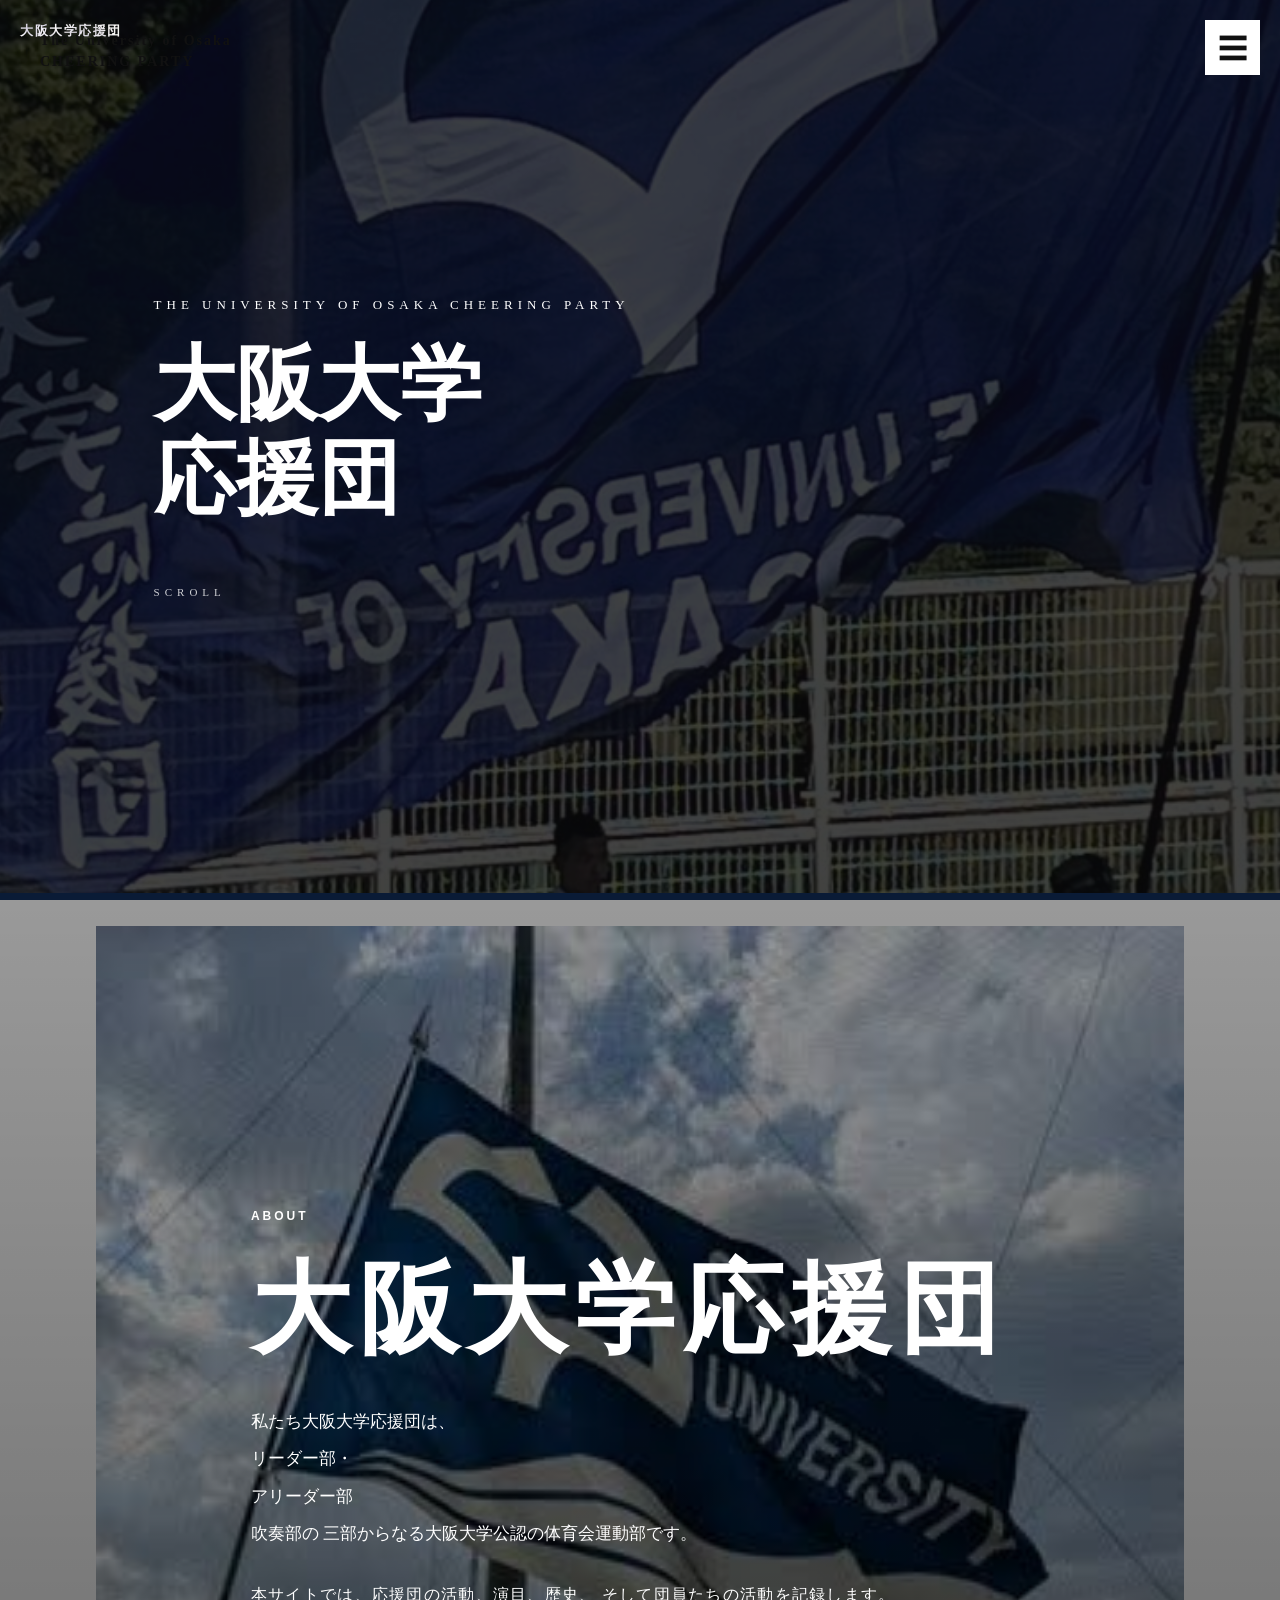
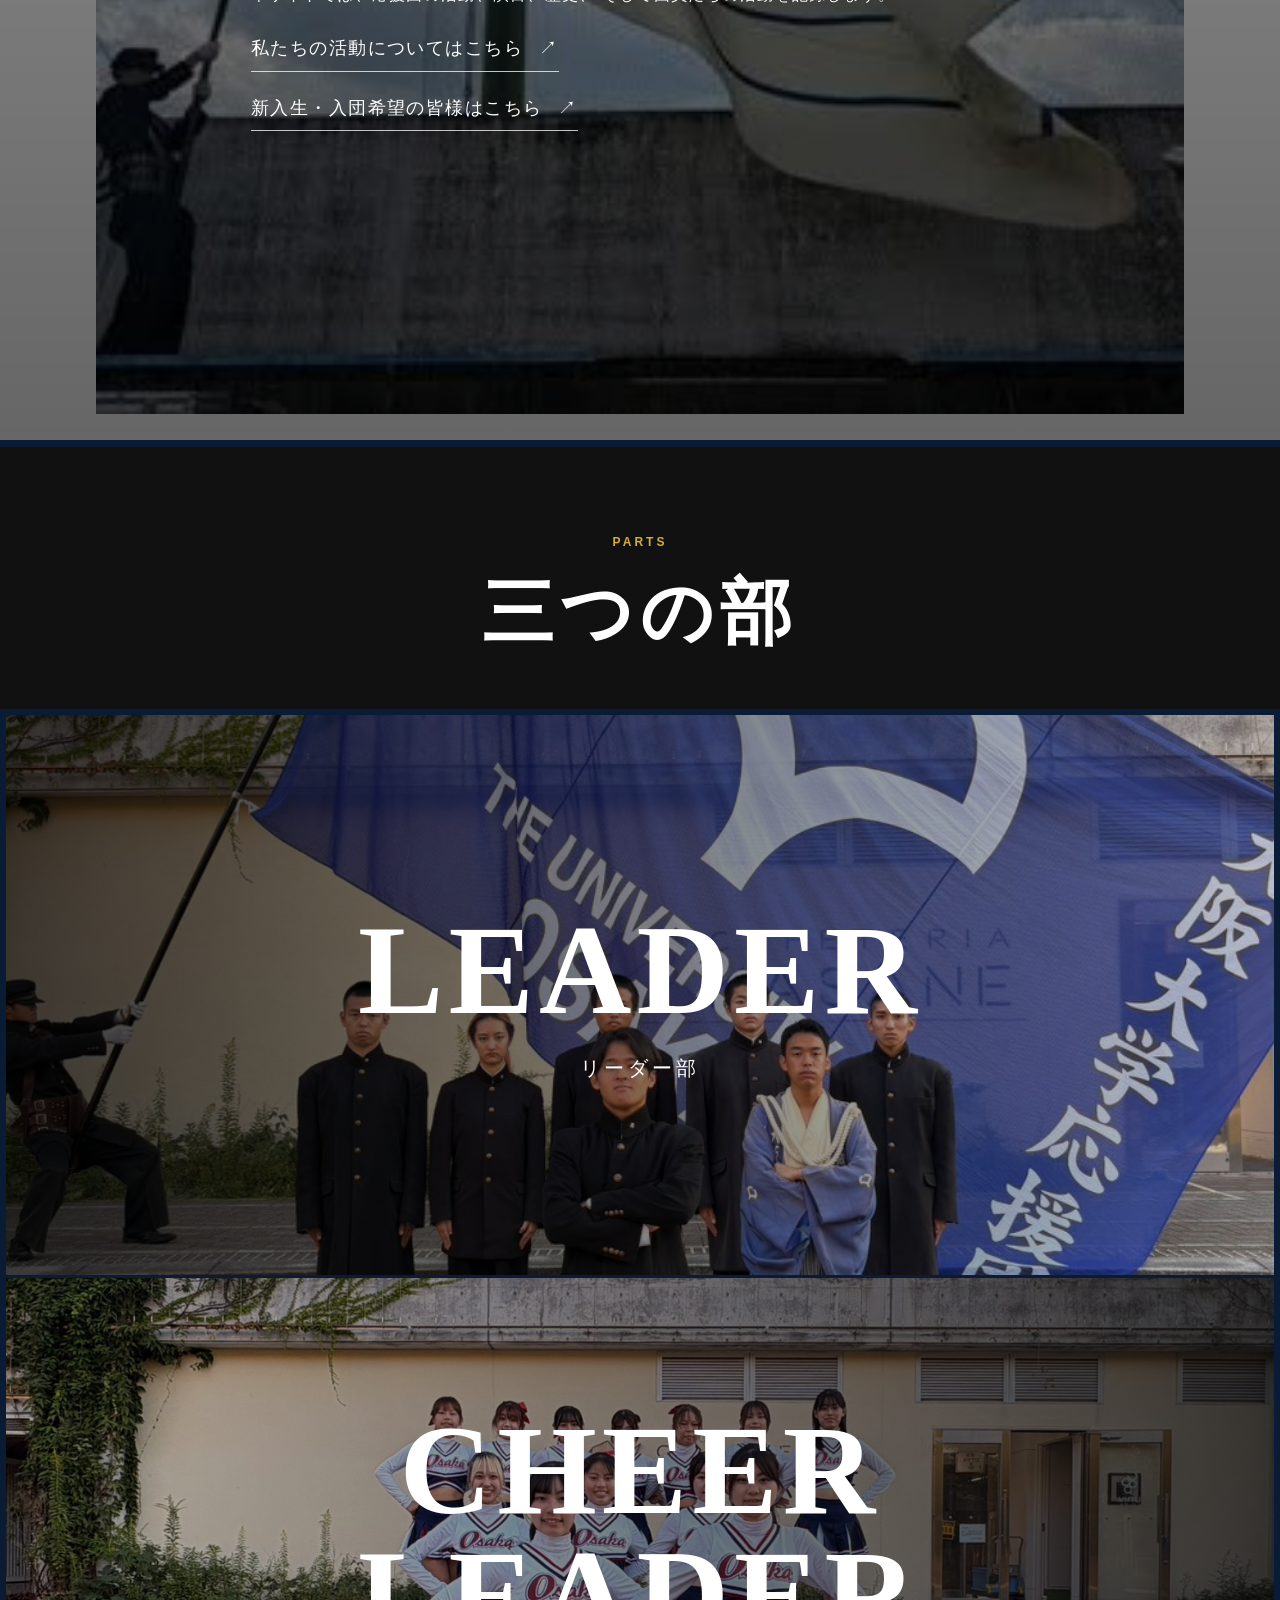
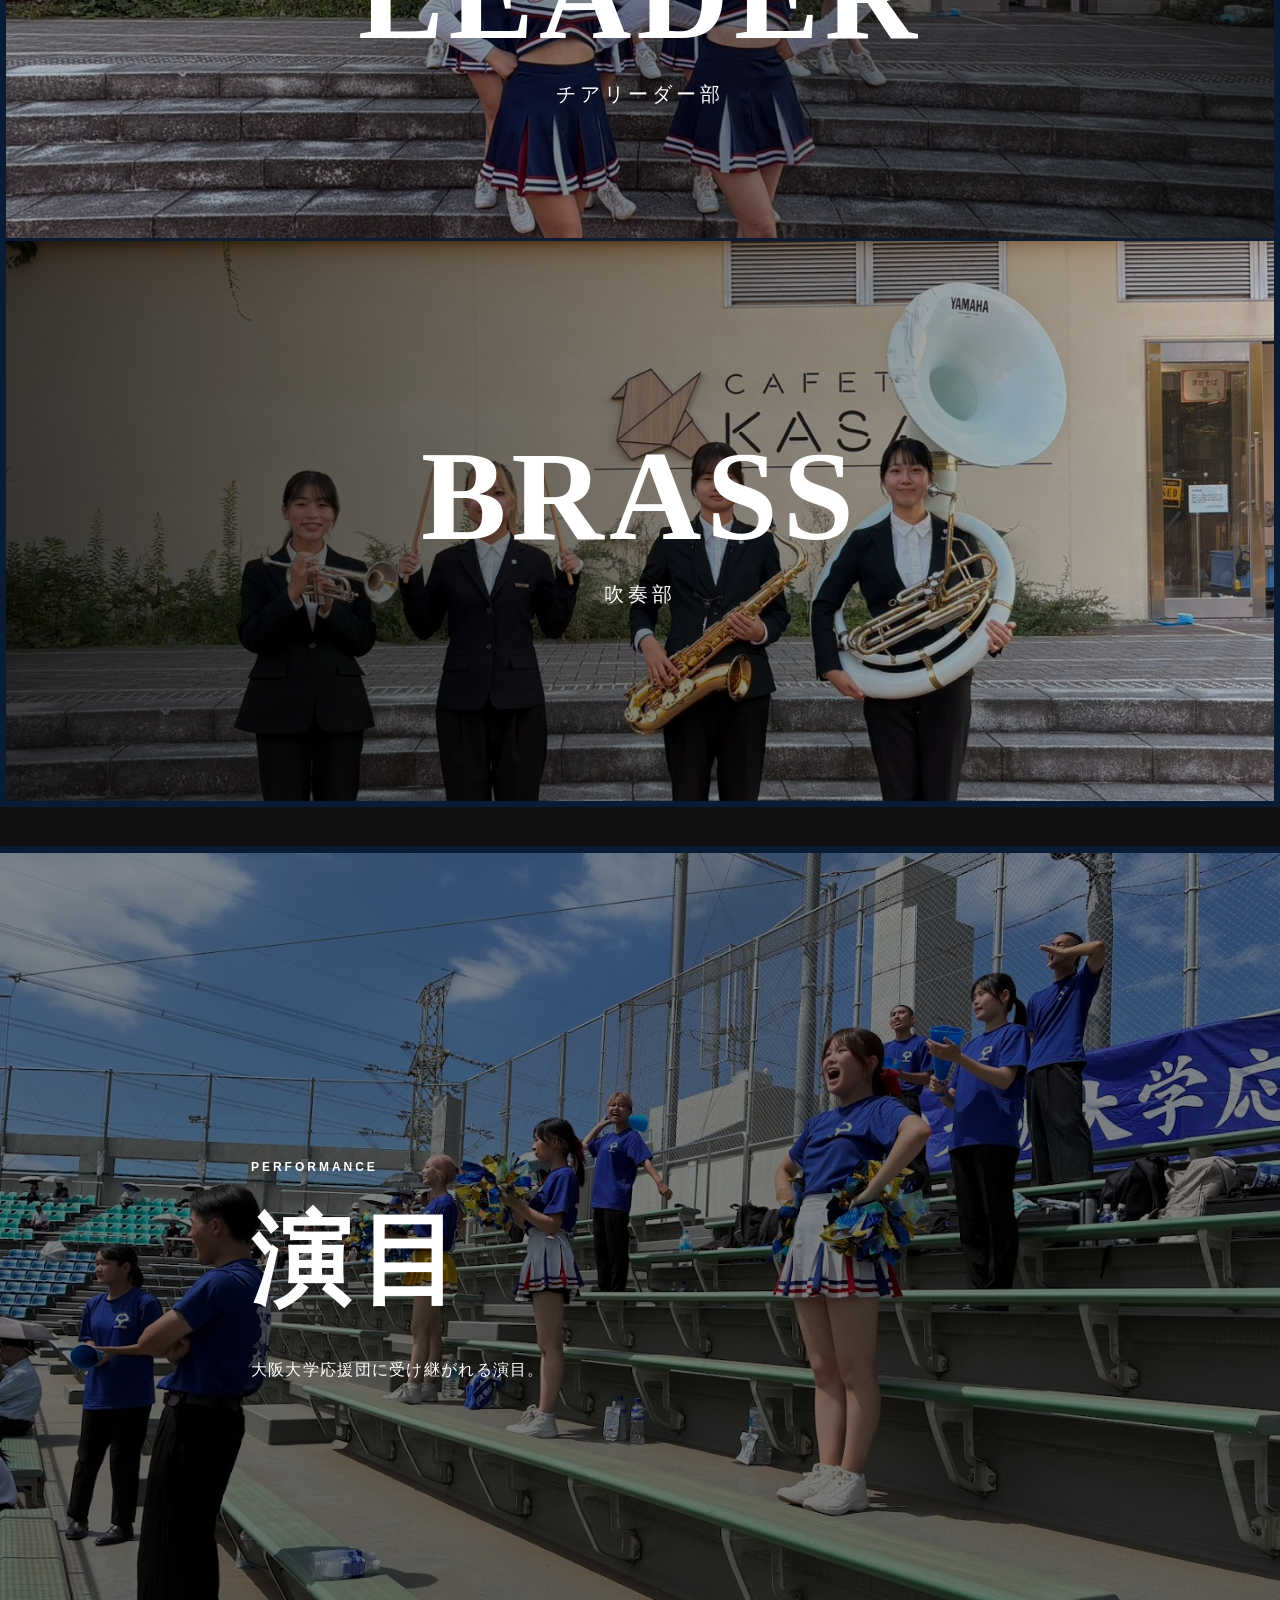
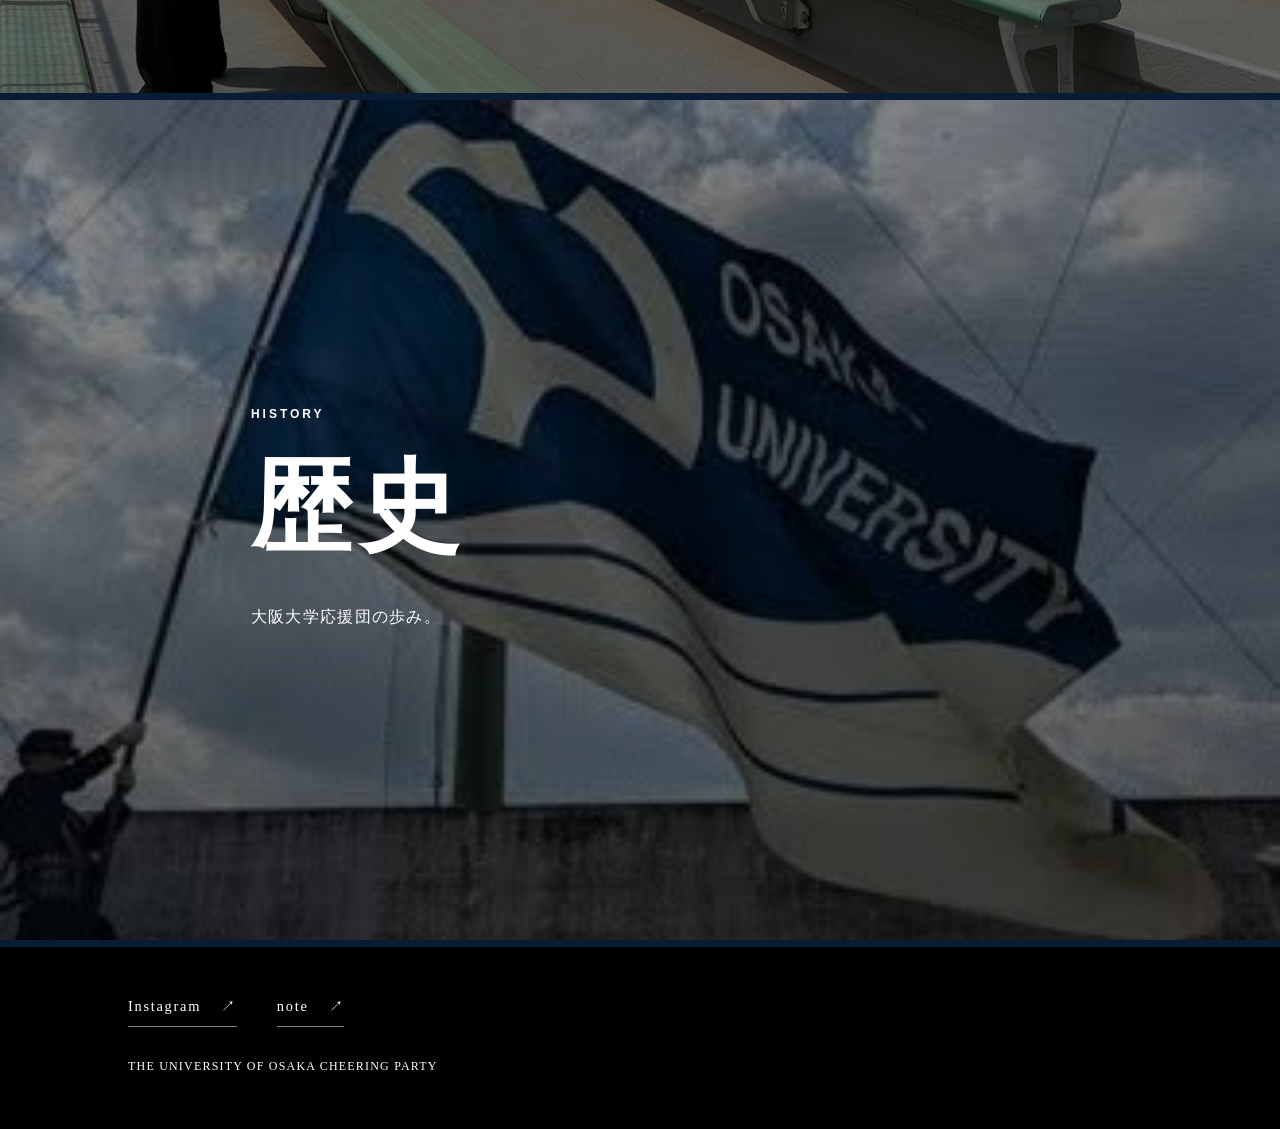
==== commit c3c7a0dc: "改行" ====
--- a/index.html
+++ b/index.html
@@ -109,7 +109,7 @@
                     <p class="section-label">ABOUT</p>
                     <h2>大阪大学応援団</h2>
                     <p>
-                        私たち大阪大学応援団は、リーダー部・チアリーダー部・吹奏部の
+                        私たち大阪大学応援団は、<br>リーダー部・<br>アリーダー部<br>吹奏部の
                         三部からなる大阪大学公認の体育会運動部です。
                     </p>
                     <p>
--- a/css/style.css
+++ b/css/style.css
@@ -2118,8 +2118,8 @@
 
 .activity-report-list {
     display: grid;
-    grid-template-columns: minmax(12rem, 0.7fr) minmax(0, 1.3fr);
-    gap: clamp(2rem, 7vw, 6rem);
+    grid-template-columns: minmax(0, 1fr);
+    gap: clamp(2rem, 5vw, 4rem);
     min-height: 340px;
     padding: clamp(4rem, 9vw, 7rem) var(--page-gutter, 10%);
     background: #f4f2ed;
@@ -2140,6 +2140,13 @@
 
 .activity-report-results {
     min-width: 0;
+}
+
+#activityReports {
+    display: grid;
+    grid-template-columns: repeat(3, minmax(0, 1fr));
+    direction: rtl;
+    gap: 1.5rem;
 }
 
 .activity-report-browse {
@@ -2228,12 +2235,14 @@
 }
 
 .activity-filter-no-results {
+    grid-column: 1 / -1;
     padding: 1.5rem;
     border-left: 1px solid #b8aa83;
     line-height: 1.8;
 }
 
 .activity-report-empty {
+    grid-column: 1 / -1;
     align-self: center;
     padding: 2rem 0 2rem clamp(1.5rem, 4vw, 3rem);
     border-left: 1px solid #b8aa83;
@@ -2254,6 +2263,10 @@
 @media (max-width: 760px) {
     .activity-report-list {
         grid-template-columns: 1fr;
+    }
+
+    #activityReports {
+        grid-template-columns: repeat(2, minmax(0, 1fr));
     }
 
     .activity-report-empty {
@@ -3011,7 +3024,7 @@
             rgba(0, 0, 0, 0.4),
             rgba(0, 0, 0, 0.6)
         ),
-        url("../images/dan.JPG"),
+        
         url("../images/hata2.jpg");
 
     background-size: auto, 85% auto, cover;
@@ -4940,6 +4953,7 @@
     overflow: hidden;
     border: 6px solid #0a1b36;
     background: #0a1b36;
+    margin-bottom: 39px;
 }
 
 .home-part-panel {
@@ -5094,6 +5108,10 @@
 }
 
 @media (max-width: 760px) {
+    .home-part-panel.part-leader .home-part-background {
+        background-image: url("../images/leader3-l.jpg");
+    }
+
     .parts > .section-label {
         padding: 4rem var(--page-gutter) 0.75rem;
     }
@@ -5429,14 +5447,25 @@
 
 
 .activity-report-card {
+    direction: ltr;
     border: 1px solid #d8d8d8;
     background: #ffffff;
     padding: 35px;
-    margin-bottom: 30px;
+    margin: 0;
 }
 
 .activity-report-card:hover {
     border-color: #999999;
+}
+
+.activity-report-pin-badge {
+    display: inline-block;
+    margin-bottom: 0.75rem;
+    padding: 0.25rem 0.65rem;
+    border: 1px solid #b8aa83;
+    color: #655522;
+    font-size: 0.75rem;
+    letter-spacing: 0.08em;
 }
 
 .activity-report-labels {
@@ -5510,6 +5539,16 @@
     border-color: #8a3333 !important;
     background: #8a3333;
     color: #fff;
+}
+
+.activity-admin-panel .activity-report-admin-actions .activity-report-pin-button[aria-pressed="true"] {
+    border-color: #927928;
+    background: #927928;
+}
+
+.activity-admin-panel .activity-report-admin-actions .activity-report-pin-button:disabled {
+    opacity: 0.6;
+    cursor: wait;
 }
 
 .activity-tag-picker {
@@ -5647,9 +5686,12 @@
 
 @media (max-width: 700px) {
 
+    #activityReports {
+        grid-template-columns: 1fr;
+    }
+
     .activity-report-card {
         padding: 25px 20px;
-        margin-bottom: 20px;
     }
 
     .past-activity-reports-button {
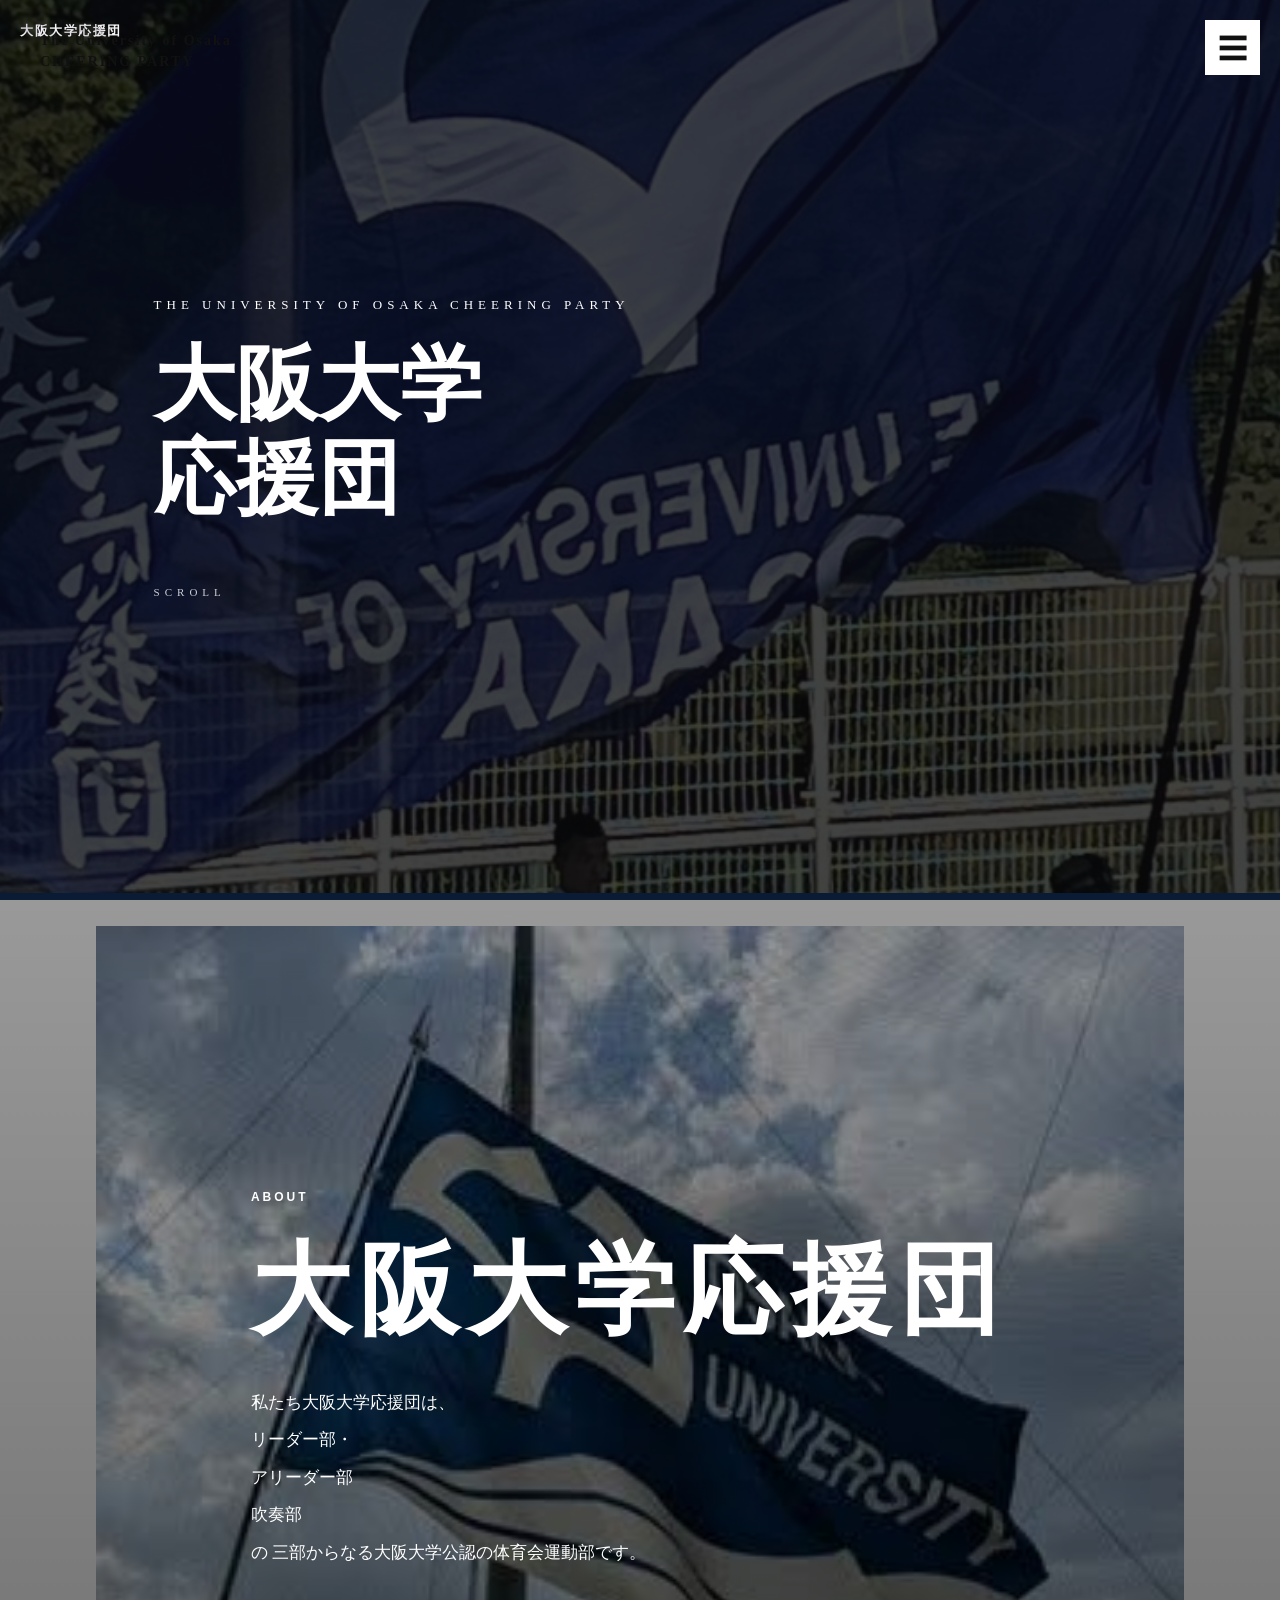
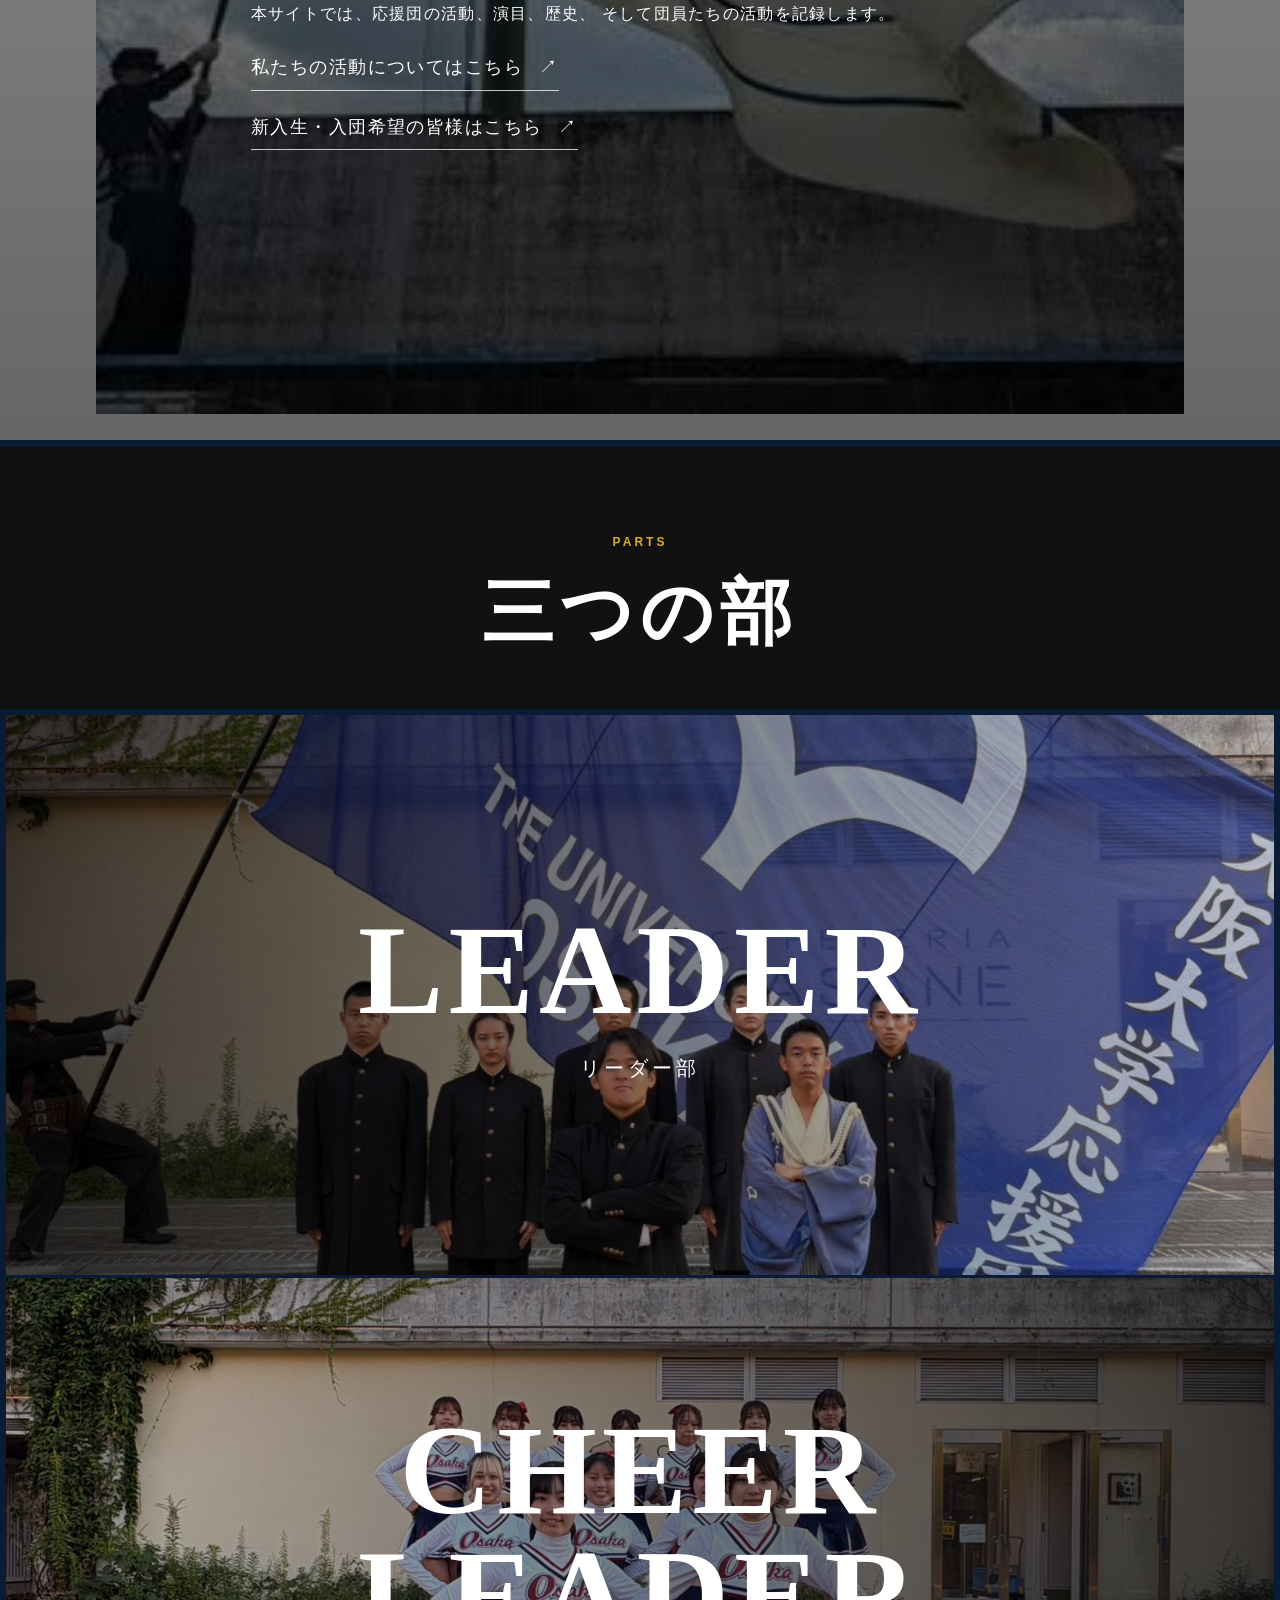
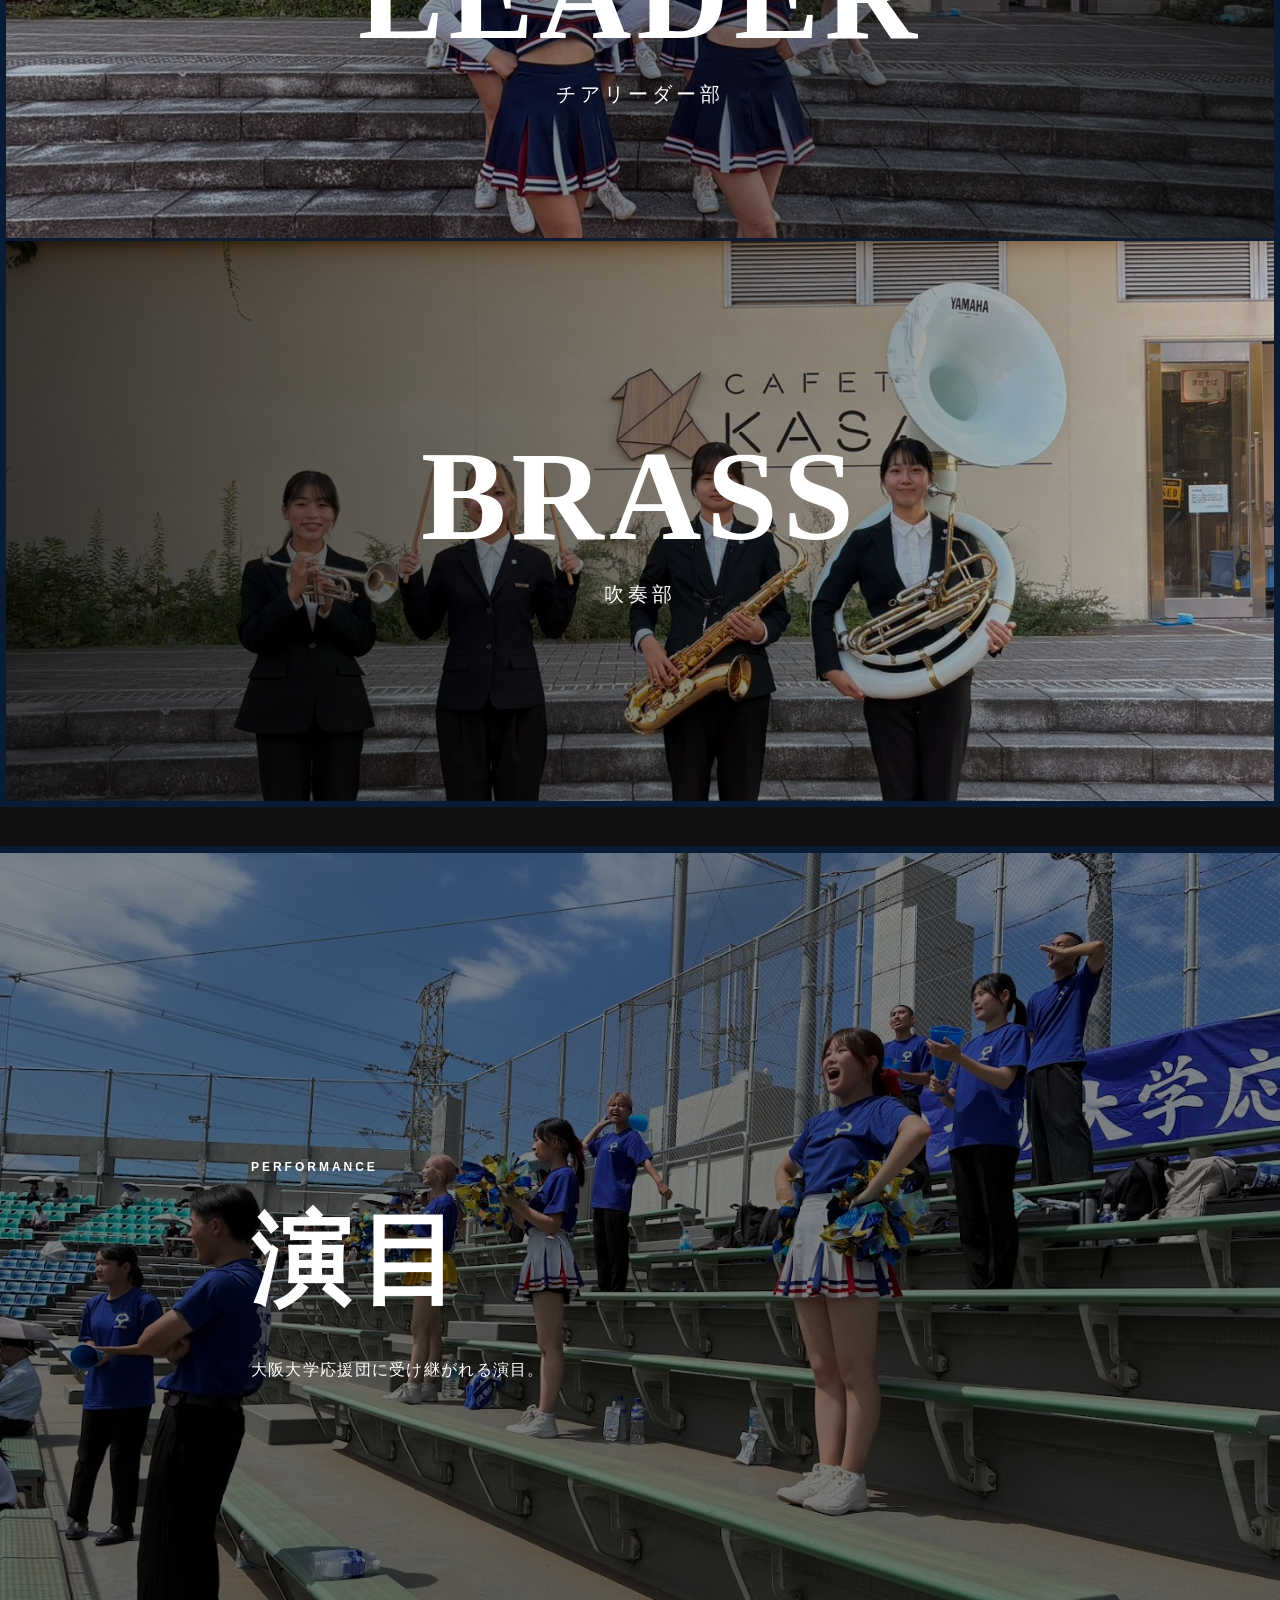
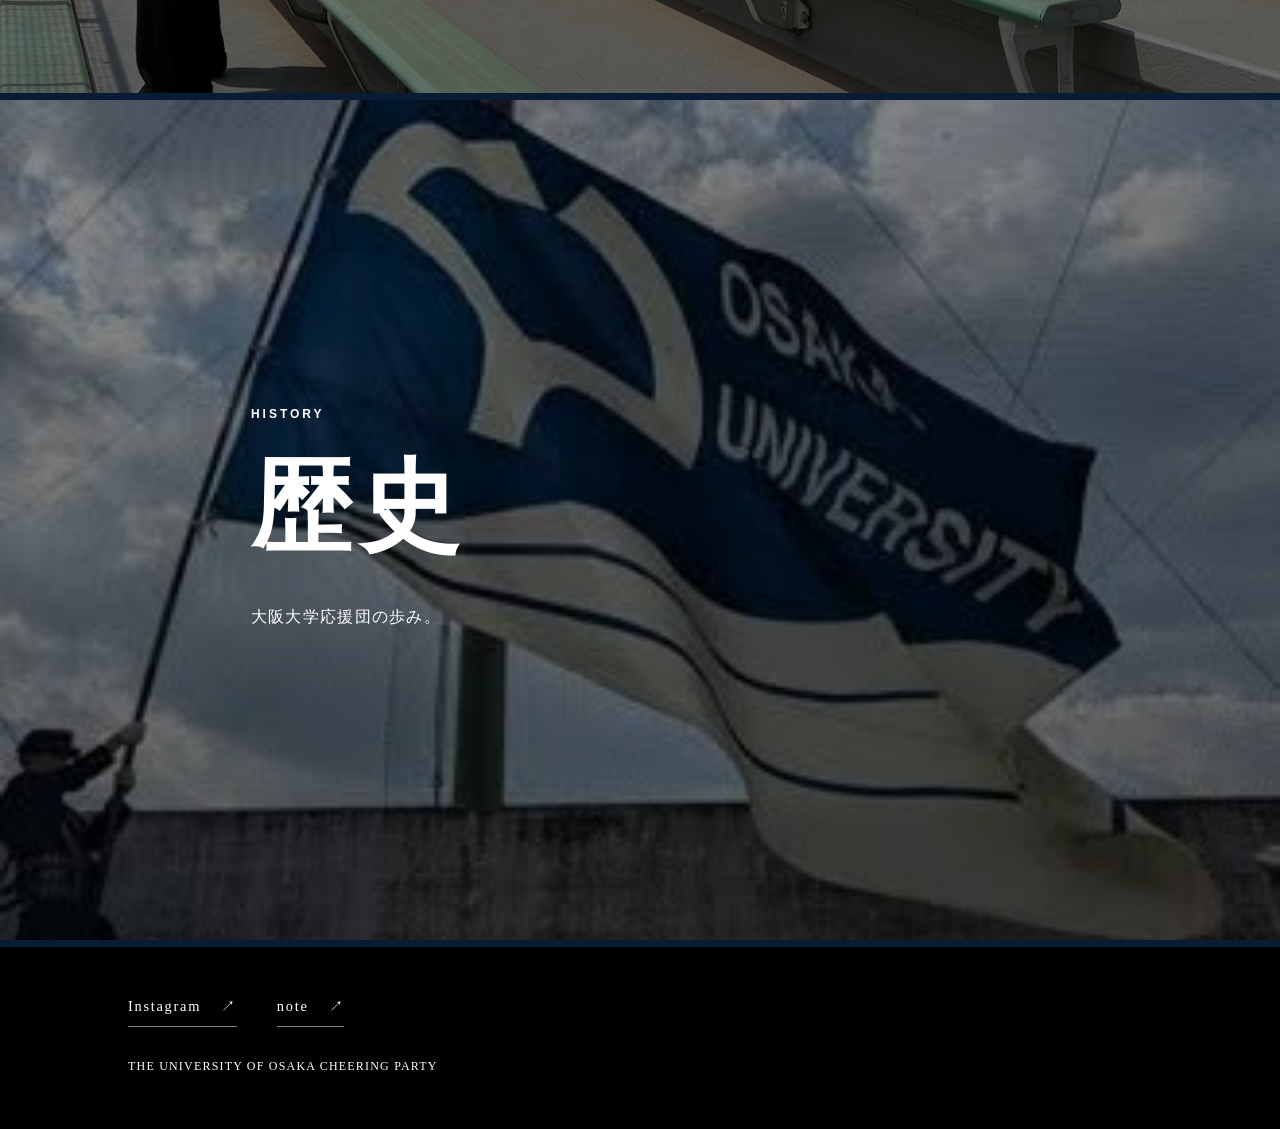
==== commit da290ef8: "改行" ====
--- a/index.html
+++ b/index.html
@@ -109,7 +109,7 @@
                     <p class="section-label">ABOUT</p>
                     <h2>大阪大学応援団</h2>
                     <p>
-                        私たち大阪大学応援団は、<br>リーダー部・<br>アリーダー部<br>吹奏部の
+                        私たち大阪大学応援団は、<br>リーダー部・<br>アリーダー部<br>吹奏部<br>の
                         三部からなる大阪大学公認の体育会運動部です。
                     </p>
                     <p>
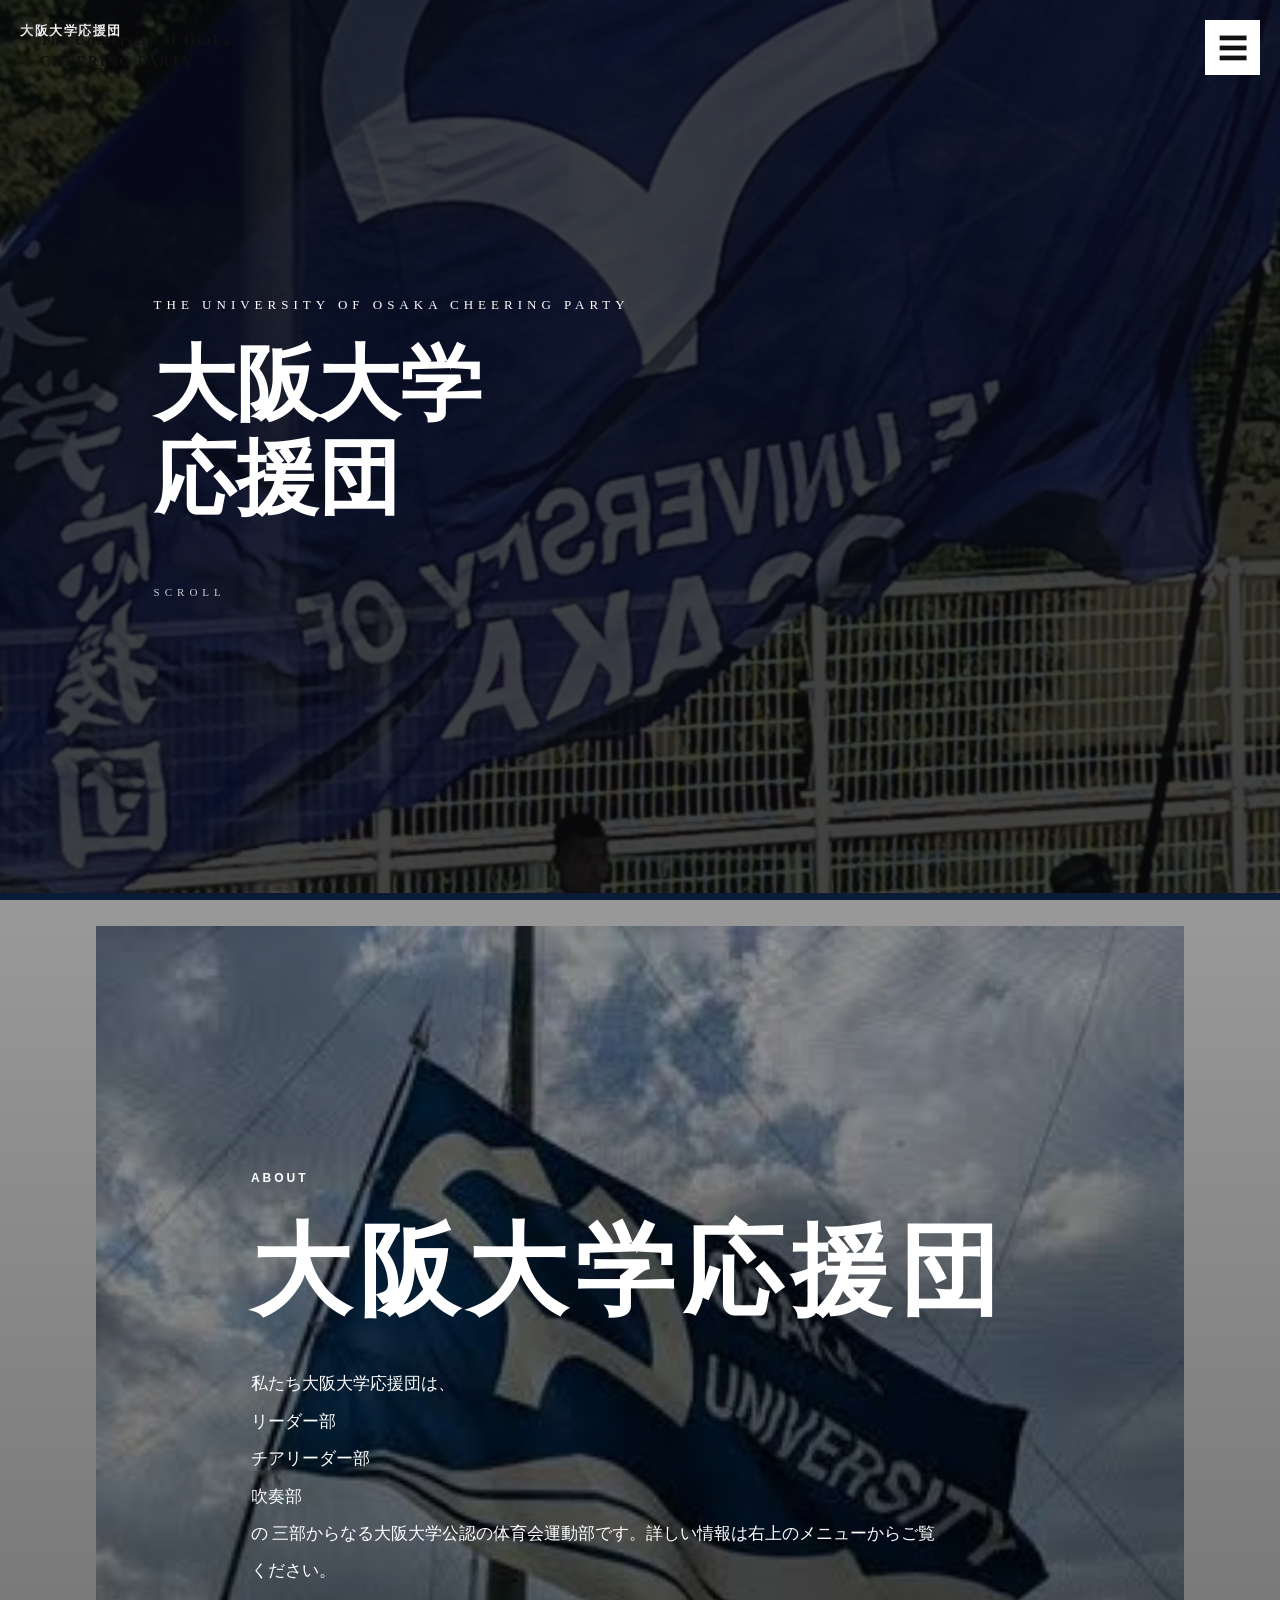
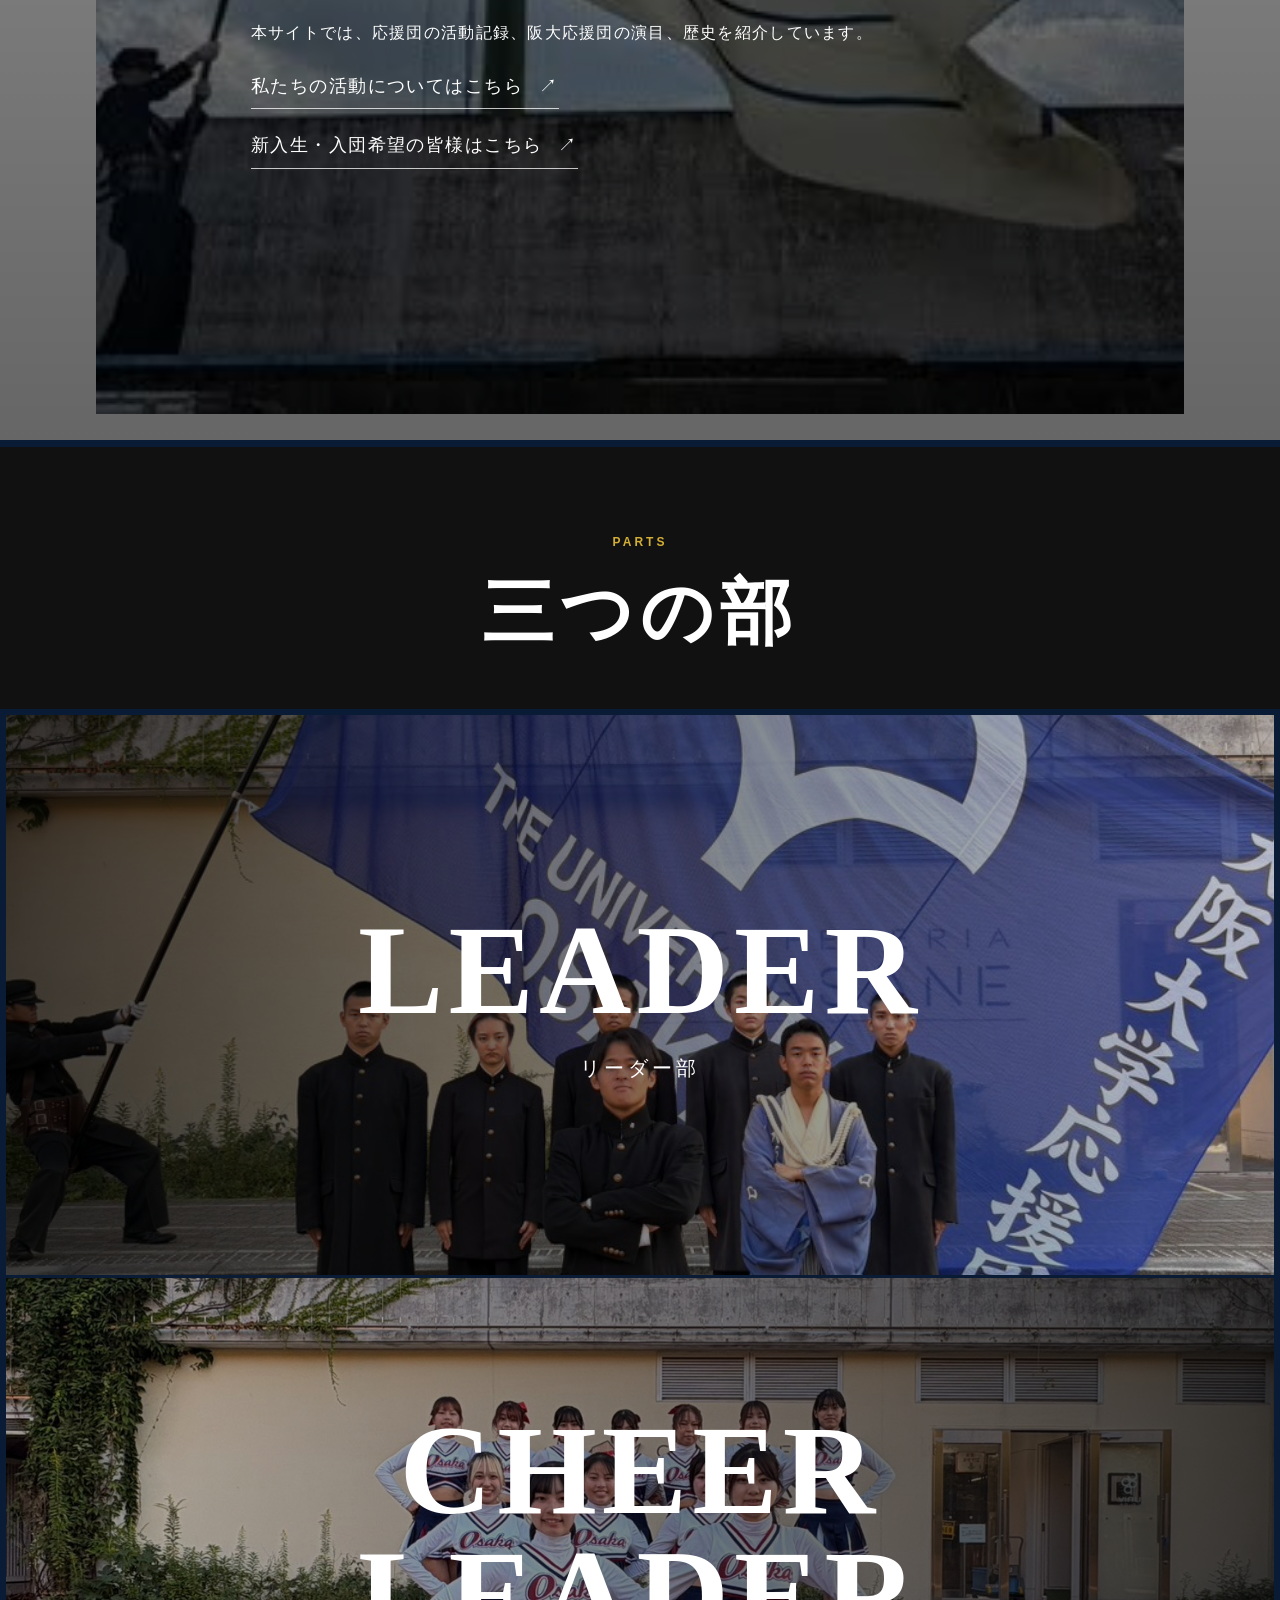
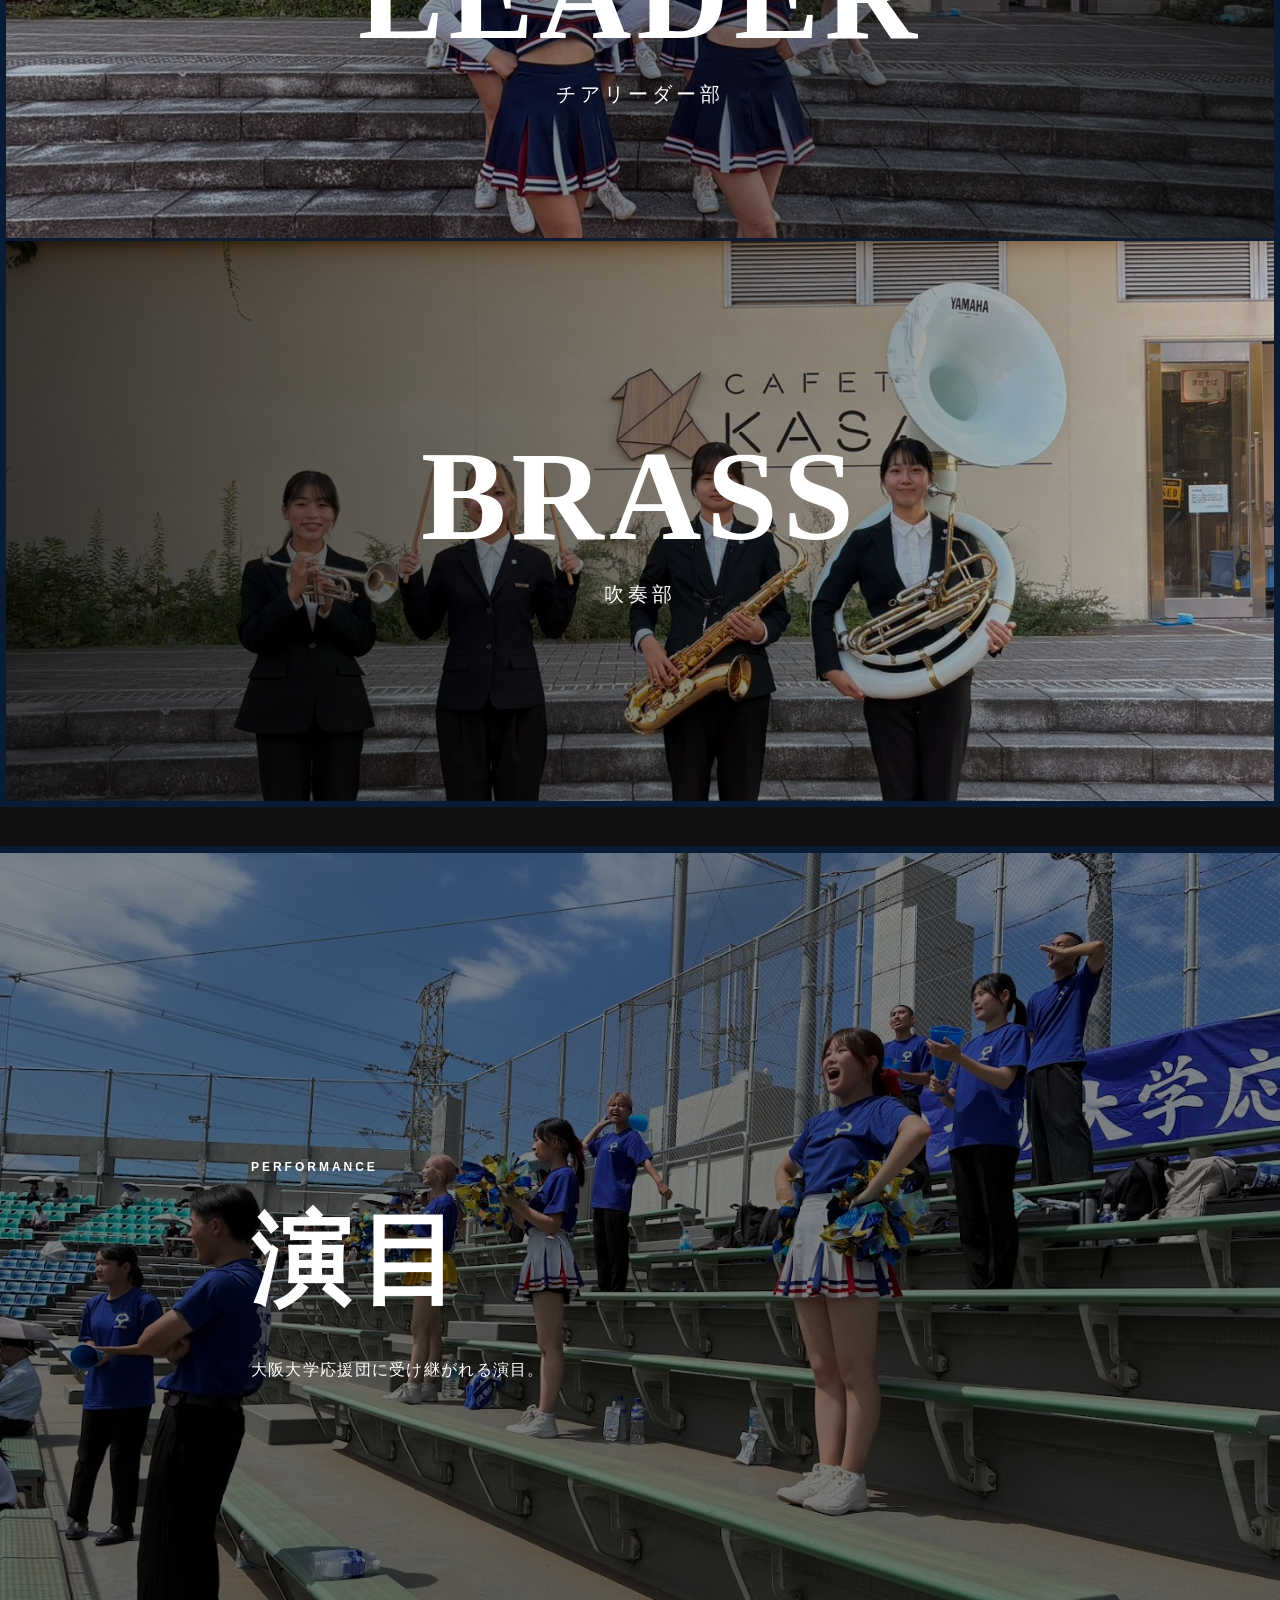
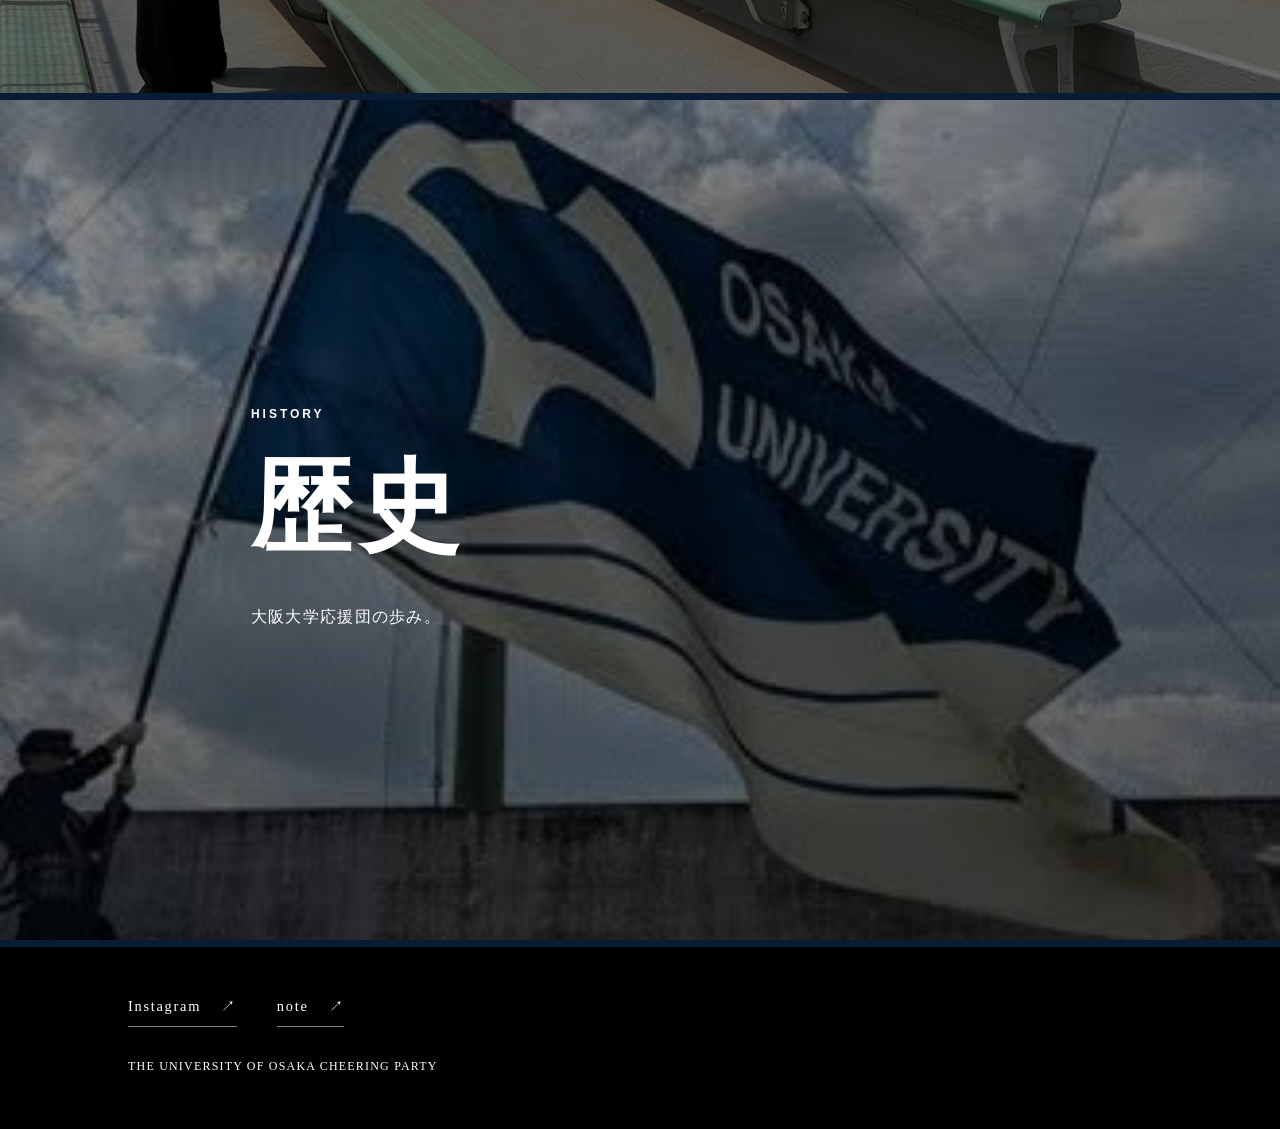
==== commit ab48c24b: "多くの変更を残している。リーダー部長あいさつの後ろに画像を挿入している。" ====
--- a/index.html
+++ b/index.html
@@ -30,6 +30,7 @@
             <button class="menu-submenu-toggle" type="button" aria-expanded="false" aria-controls="aboutSubmenu">ABOUT <span aria-hidden="true">＋</span></button>
             <div class="menu-submenu" id="aboutSubmenu" hidden>
                 <a href="about.html">ABOUT</a>
+                <a href="about.html#leader-message">団長挨拶</a>
                 <a href="leader.html">LEADER</a>
                 <a href="cheer.html">CHEER LEADER</a>
                 <a href="band.html">BRASS</a>
@@ -109,12 +110,12 @@
                     <p class="section-label">ABOUT</p>
                     <h2>大阪大学応援団</h2>
                     <p>
-                        私たち大阪大学応援団は、<br>リーダー部・<br>アリーダー部<br>吹奏部<br>の
-                        三部からなる大阪大学公認の体育会運動部です。
+                        私たち大阪大学応援団は、<br>リーダー部<br>チアリーダー部<br>吹奏部<br>の
+                        三部からなる大阪大学公認の体育会運動部です。詳しい情報は右上のメニューからご覧ください。
                     </p>
                     <p>
-                        本サイトでは、応援団の活動、演目、歴史、
-                        そして団員たちの活動を記録します。
+                        本サイトでは、応援団の活動記録、阪大応援団の演目、歴史を紹介しています。
+                        
                     </p>
                 </a>
 
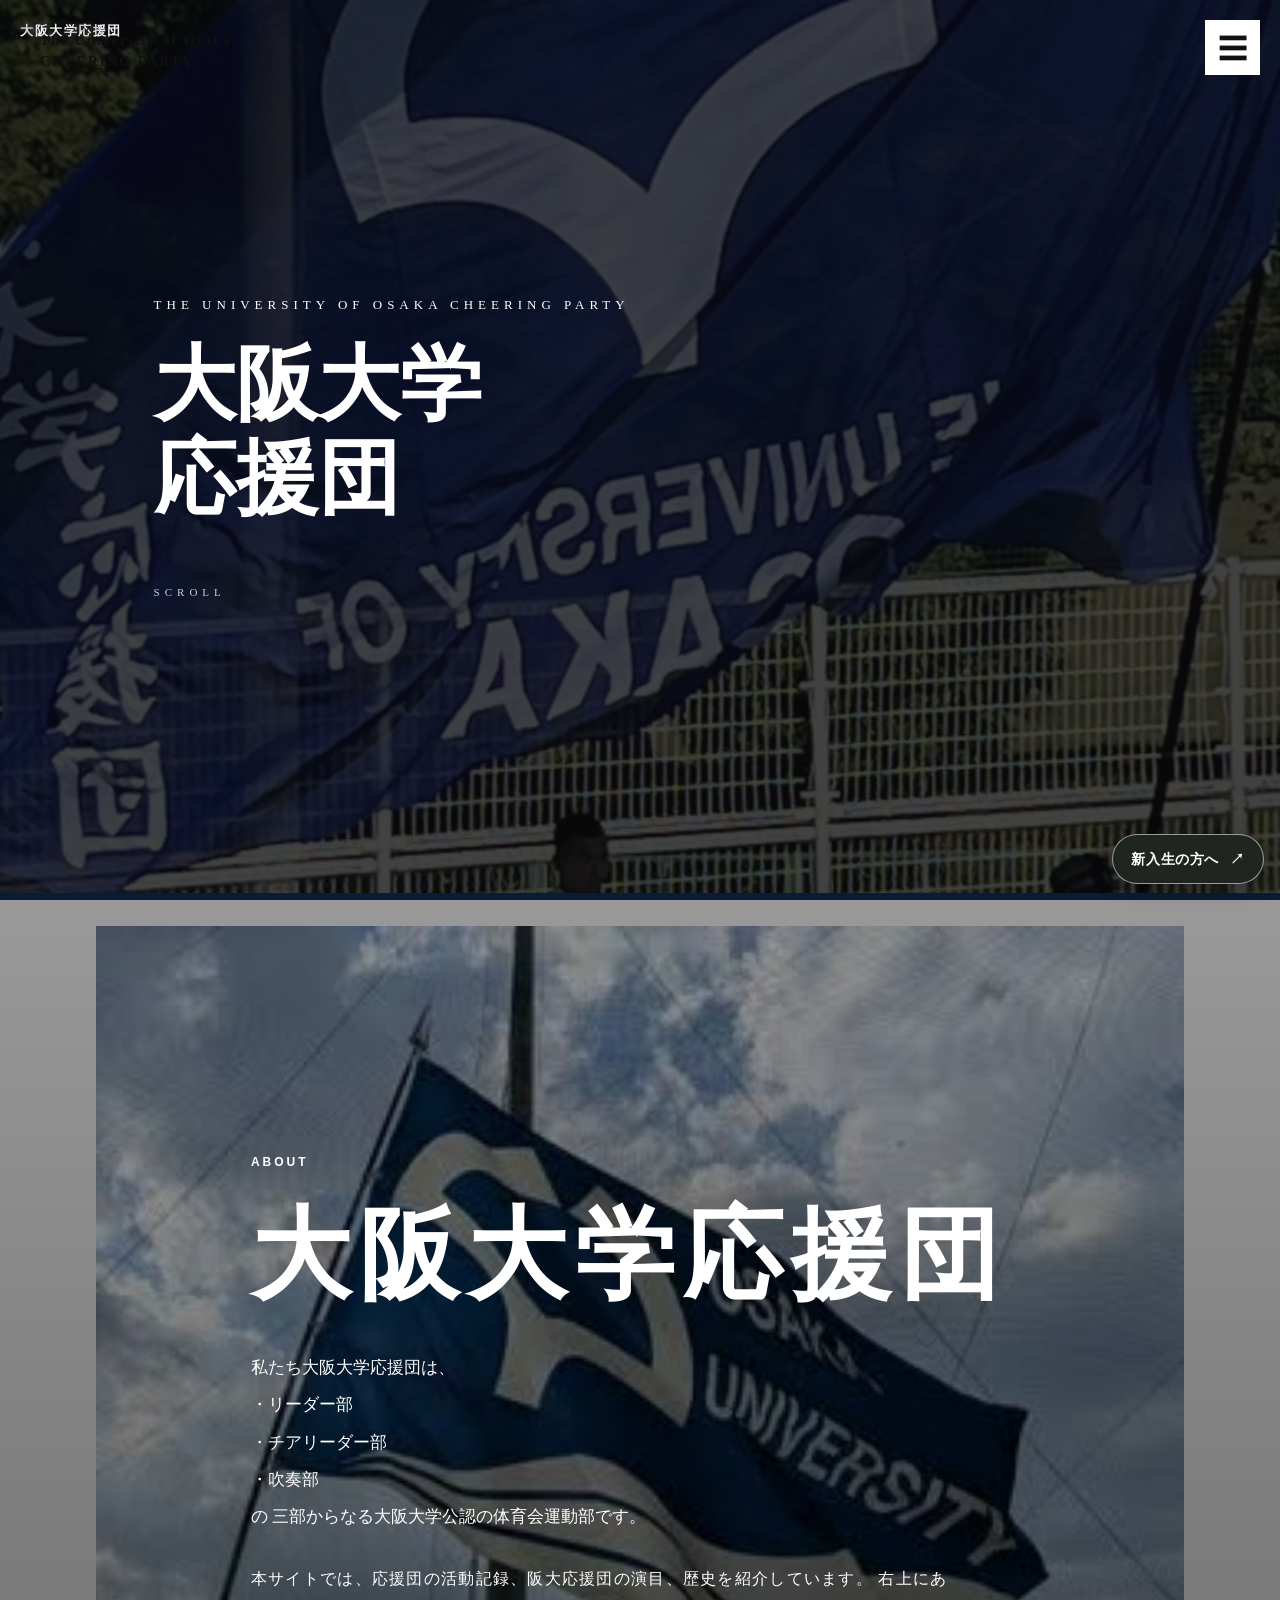
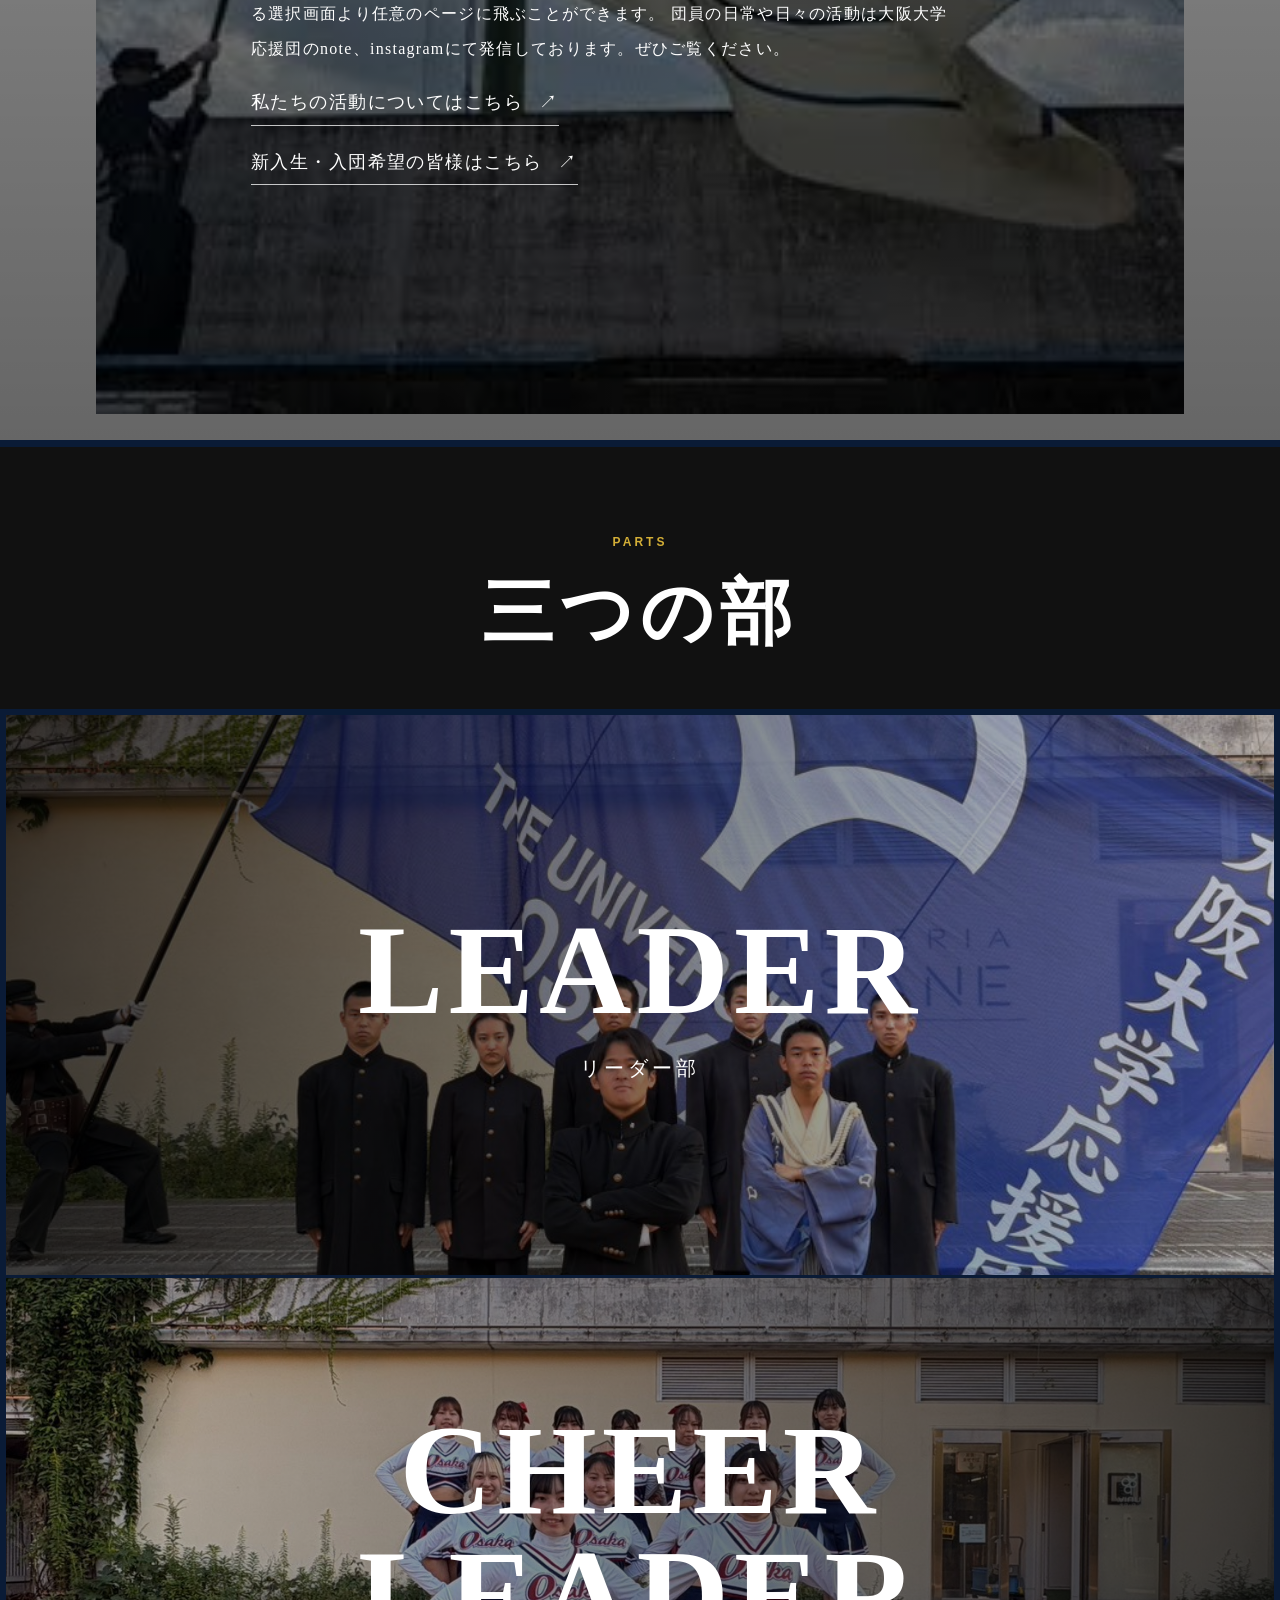
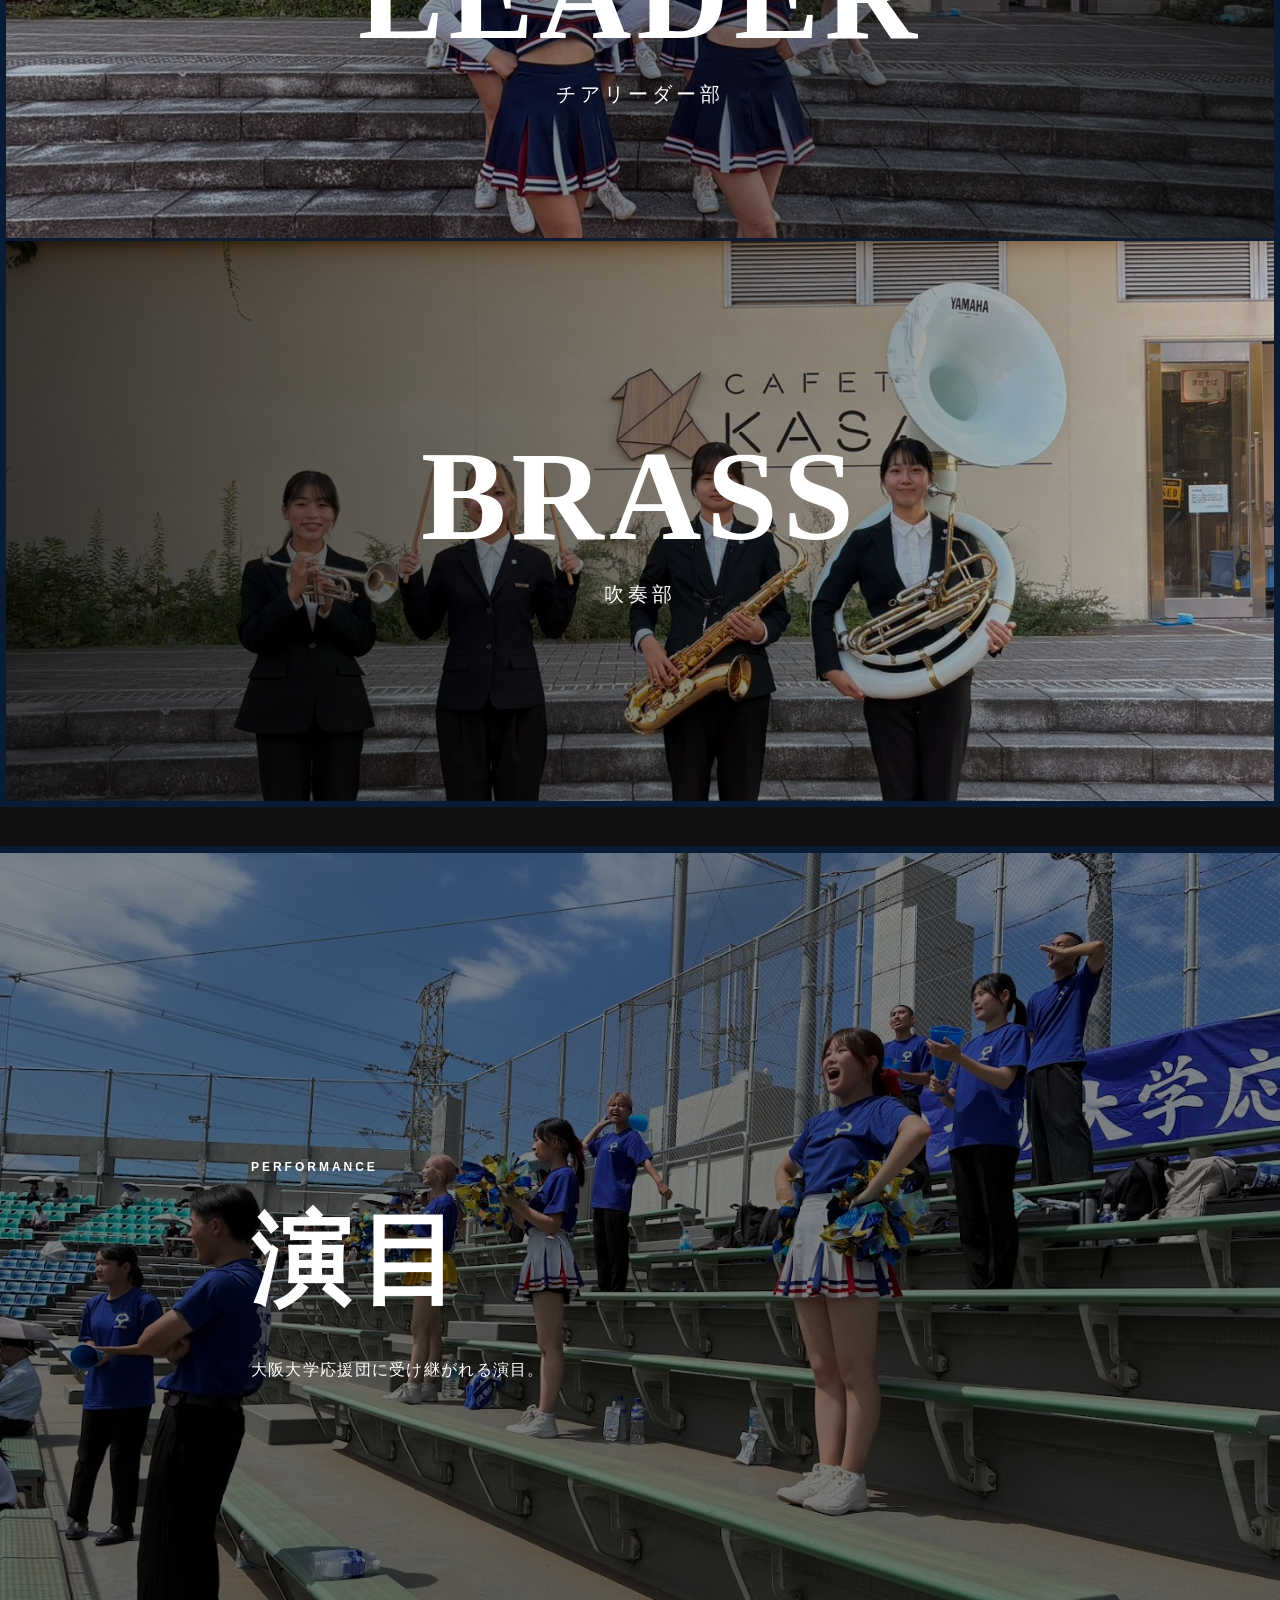
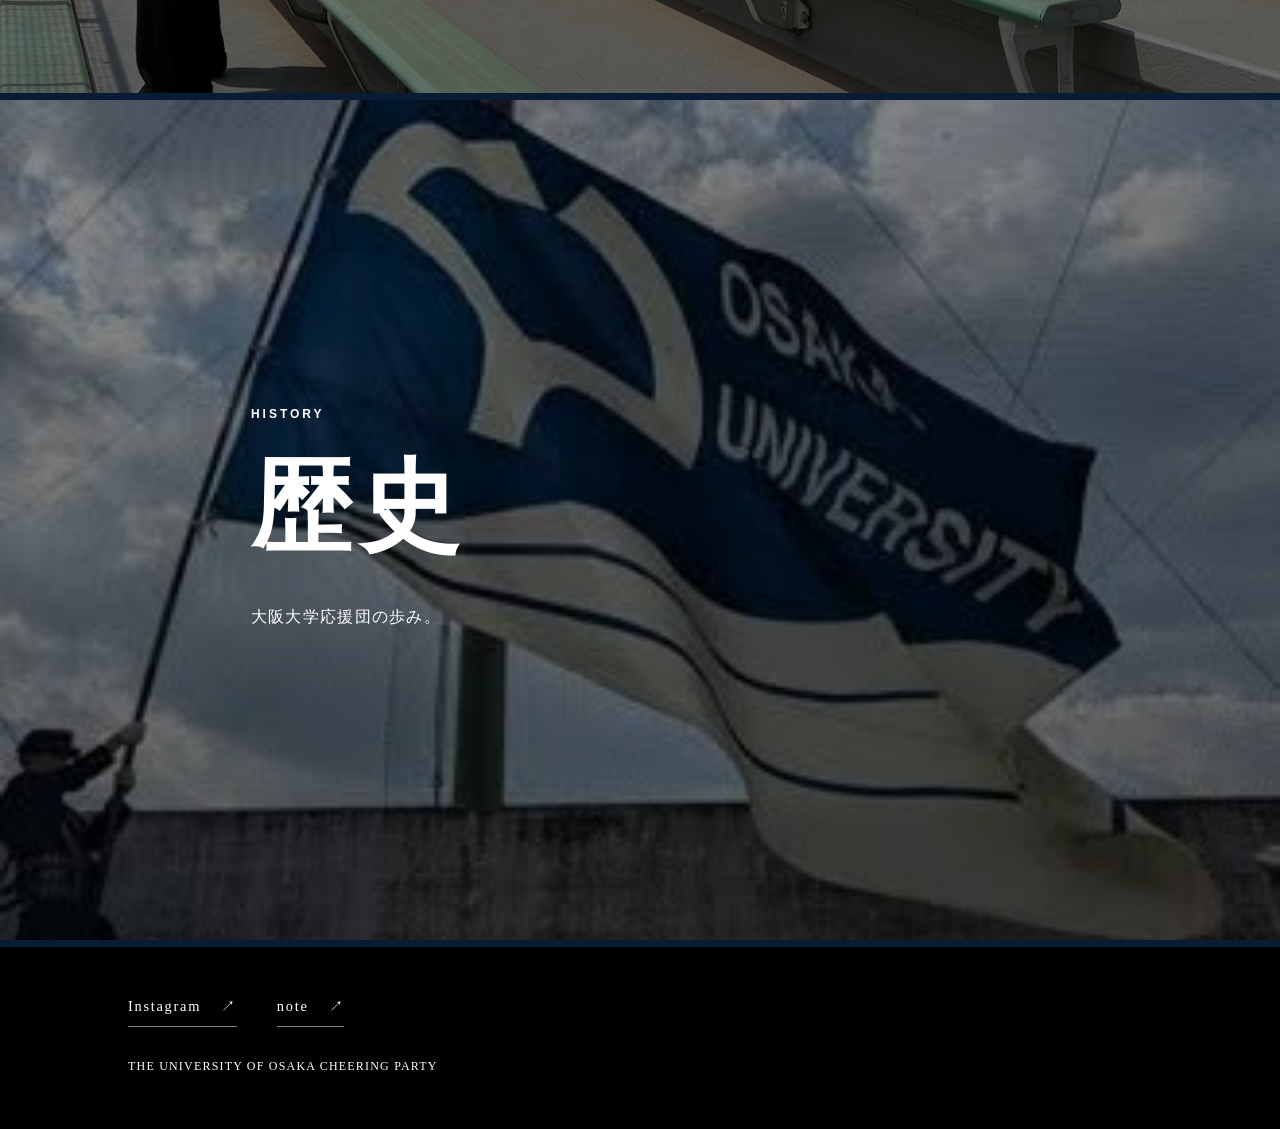
==== commit 6c0ef991: "編集を含む" ====
--- a/index.html
+++ b/index.html
@@ -5,7 +5,7 @@
     <meta charset="UTF-8">
     <meta name="viewport" content="width=device-width, initial-scale=1.0">
 
-    <title>大阪大学応援団 ARCHIVE</title>
+    <title>大阪大学応援団 OFFICIAL</title>
 
     <link rel="stylesheet" href="css/style.css">
 
@@ -110,11 +110,14 @@
                     <p class="section-label">ABOUT</p>
                     <h2>大阪大学応援団</h2>
                     <p>
-                        私たち大阪大学応援団は、<br>リーダー部<br>チアリーダー部<br>吹奏部<br>の
-                        三部からなる大阪大学公認の体育会運動部です。詳しい情報は右上のメニューからご覧ください。
+                        私たち大阪大学応援団は、<br>・リーダー部<br>・チアリーダー部<br>・吹奏部<br>の
+                        三部からなる大阪大学公認の体育会運動部です。
                     </p>
                     <p>
                         本サイトでは、応援団の活動記録、阪大応援団の演目、歴史を紹介しています。
+                        右上にある選択画面より任意のページに飛ぶことができます。
+                        団員の日常や日々の活動は大阪大学応援団のnote、instagramにて発信しております。ぜひご覧ください。
+
                         
                     </p>
                 </a>
--- a/css/style.css
+++ b/css/style.css
@@ -7,6 +7,38 @@
     background-color: #ffffff;
     color: #111111;
     font-family: sans-serif;
+}
+
+.site-newcomer-link {
+    position: fixed;
+    right: max(1rem, env(safe-area-inset-right));
+    bottom: max(1rem, env(safe-area-inset-bottom));
+    z-index: 900;
+    display: inline-flex;
+    align-items: center;
+    gap: 0.7rem;
+    padding: 0.9rem 1.15rem;
+    border: 1px solid rgba(255, 255, 255, 0.55);
+    border-radius: 999px;
+    background: #20251f;
+    box-shadow: 0 6px 24px rgba(0, 0, 0, 0.2);
+    color: #fff;
+    font-size: 0.9rem;
+    font-weight: 700;
+    letter-spacing: 0.04em;
+    text-decoration: none;
+    transition: transform 0.2s ease, background-color 0.2s ease;
+}
+
+.site-newcomer-link:hover,
+.site-newcomer-link:focus-visible {
+    transform: translateY(-3px);
+    background: #343b32;
+}
+
+.site-newcomer-link:focus-visible {
+    outline: 3px solid #d4af37;
+    outline-offset: 3px;
 }
 
 
@@ -662,6 +694,166 @@
     line-height: 2;
 }
 
+.welcome-calendar-section {
+    display: grid;
+    grid-template-columns: minmax(12rem, 0.7fr) minmax(0, 1.3fr);
+    align-items: start;
+    gap: clamp(2rem, 7vw, 6rem);
+    padding: clamp(4rem, 9vw, 7rem) var(--page-gutter, 10%);
+    background: #f4f2ed;
+}
+
+.welcome-calendar-heading .section-label {
+    margin: 0 0 1rem;
+    color: #927928;
+    font-size: 0.75rem;
+    letter-spacing: 0.17em;
+}
+
+.welcome-calendar-heading h2 {
+    margin: 0;
+    font-family: "Noto Serif JP", serif;
+    font-size: clamp(1.7rem, 3vw, 2.6rem);
+    line-height: 1.45;
+}
+
+.welcome-calendar-heading > p:last-child {
+    line-height: 1.8;
+}
+
+.welcome-calendar {
+    min-width: 0;
+    padding: clamp(1rem, 3vw, 1.75rem);
+    border: 1px solid #d5d0c4;
+    background: rgba(255, 255, 255, 0.82);
+}
+
+.welcome-calendar-toolbar {
+    display: grid;
+    grid-template-columns: 2.75rem 1fr 2.75rem;
+    align-items: center;
+    gap: 1rem;
+    margin-bottom: 1rem;
+}
+
+.welcome-calendar-toolbar h3 {
+    margin: 0;
+    font-family: "Noto Serif JP", serif;
+    font-size: 1.35rem;
+    text-align: center;
+}
+
+.welcome-calendar-toolbar button {
+    width: 2.75rem;
+    height: 2.75rem;
+    border: 1px solid #c9c4b5;
+    border-radius: 50%;
+    background: #fff;
+    color: #20251f;
+    font-size: 1.8rem;
+    line-height: 1;
+    cursor: pointer;
+}
+
+.welcome-calendar-toolbar button:hover {
+    background: #f4f2ed;
+}
+
+.welcome-calendar-weekdays,
+.welcome-calendar-grid {
+    display: grid;
+    grid-template-columns: repeat(7, minmax(0, 1fr));
+}
+
+.welcome-calendar-weekdays span {
+    padding: 0.6rem 0.2rem;
+    color: #746532;
+    font-size: 0.8rem;
+    font-weight: 700;
+    text-align: center;
+}
+
+.welcome-calendar-day {
+    display: flex;
+    min-width: 0;
+    min-height: 6.4rem;
+    flex-direction: column;
+    align-items: stretch;
+    gap: 0.25rem;
+    padding: 0.45rem;
+    border: 1px solid #e4e0d7;
+    background: #fff;
+    color: #222;
+    font: inherit;
+    text-align: left;
+}
+
+button.welcome-calendar-day {
+    cursor: pointer;
+}
+
+button.welcome-calendar-day:hover,
+button.welcome-calendar-day:focus-visible {
+    border-color: #927928;
+    background: #faf8f0;
+}
+
+.welcome-calendar-day.is-outside-month {
+    background: #f7f6f2;
+    color: #aaa69d;
+}
+
+.welcome-calendar-day.is-today .welcome-calendar-day-number {
+    color: #8a7023;
+    font-weight: 800;
+}
+
+.welcome-calendar-day-number {
+    align-self: flex-start;
+    font-size: 0.85rem;
+}
+
+.welcome-calendar-event {
+    display: -webkit-box;
+    overflow: hidden;
+    padding: 0.2rem 0.3rem;
+    border-radius: 0.2rem;
+    background: #20251f;
+    color: #fff;
+    font-size: 0.7rem;
+    line-height: 1.35;
+    overflow-wrap: anywhere;
+    -webkit-box-orient: vertical;
+    -webkit-line-clamp: 2;
+}
+
+.welcome-calendar-more {
+    color: #746532;
+    font-size: 0.65rem;
+}
+
+.welcome-calendar-status {
+    min-height: 1.5em;
+    margin: 0.85rem 0 0;
+    color: #5e5849;
+    font-size: 0.85rem;
+}
+
+.welcome-calendar-admin-open {
+    margin-top: 0.35rem;
+    padding: 0.65rem 1rem;
+    border: 1px solid #20251f;
+    background: #20251f;
+    color: #fff;
+    font: inherit;
+    font-size: 0.9rem;
+    cursor: pointer;
+}
+
+.welcome-calendar-admin-open:hover {
+    background: #343b32;
+}
+
 .welcome-text-link,
 .welcome-post-link {
     display: inline-flex;
@@ -717,6 +909,23 @@
     margin: 0.75rem 0 0;
     white-space: pre-wrap;
     overflow-wrap: anywhere;
+}
+
+.welcome-post-map {
+    margin: 1.25rem 0 0;
+}
+
+.welcome-post-map figcaption {
+    margin-bottom: 0.5rem;
+    font-weight: 700;
+}
+
+.welcome-post-map iframe {
+    display: block;
+    width: 100%;
+    aspect-ratio: 16 / 9;
+    min-height: 18rem;
+    border: 0;
 }
 
 .welcome-admin {
@@ -795,6 +1004,13 @@
     resize: vertical;
 }
 
+.welcome-form-hint {
+    margin: -0.6rem 0 1rem;
+    color: #666;
+    font-size: 0.9rem;
+    line-height: 1.6;
+}
+
 .welcome-admin-panel label {
     display: block;
     font-weight: 700;
@@ -844,8 +1060,23 @@
 
 @media (max-width: 760px) {
     .welcome-intro,
+    .welcome-calendar-section,
     .welcome-posts-section {
         grid-template-columns: 1fr;
+    }
+
+    .welcome-calendar-day {
+        min-height: 5rem;
+        padding: 0.3rem;
+    }
+
+    .welcome-calendar-event {
+        padding: 0.15rem 0.2rem;
+        font-size: 0.62rem;
+    }
+
+    .welcome-calendar-more {
+        font-size: 0.58rem;
     }
 
     .welcome-intro article + article {
@@ -857,6 +1088,34 @@
     .welcome-admin-post {
         align-items: flex-start;
         flex-direction: column;
+    }
+}
+
+@media (max-width: 480px) {
+    .site-newcomer-link {
+        right: max(0.75rem, env(safe-area-inset-right));
+        bottom: max(0.75rem, env(safe-area-inset-bottom));
+        gap: 0.45rem;
+        padding: 0.75rem 0.9rem;
+        font-size: 0.8rem;
+    }
+
+    .welcome-calendar {
+        padding: 0.65rem;
+    }
+
+    .welcome-calendar-day {
+        min-height: 4.25rem;
+        padding: 0.2rem;
+    }
+
+    .welcome-calendar-day-number {
+        font-size: 0.75rem;
+    }
+
+    .welcome-calendar-event {
+        font-size: 0.55rem;
+        line-height: 1.25;
     }
 }
 
@@ -1129,8 +1388,8 @@
 
 
 .leader-message-photo {
-    width: 180px;
-    height: 230px;
+    width: 160px;
+    height: 205px;
 
     flex-shrink: 0;
 
@@ -1253,8 +1512,8 @@
     }
 
     .leader-message-photo {
-        width: 150px;
-        height: 190px;
+        width: 130px;
+        height: 170px;
     }
 
     .about-description {
@@ -2451,6 +2710,7 @@
 
     letter-spacing: 0.12em;
 
+    -webkit-mix-blend-mode: difference;
     mix-blend-mode: difference;
 
     transition: opacity 0.2s ease;
@@ -3235,17 +3495,17 @@
 .cheer-message {
     display: grid;
 
-    grid-template-columns: 280px 1fr;
-
-    gap: 70px;
+    grid-template-columns: 160px 1fr;
+
+    gap: 45px;
 
     align-items: center;
 }
 
 
 .cheer-message-photo {
-    width: 280px;
-    height: 360px;
+    width: 160px;
+    height: 205px;
 
     background: #eeeeee;
 
@@ -3583,9 +3843,9 @@
 
 
     .cheer-message-photo {
-        width: 180px;
-
-        height: 230px;
+        width: 130px;
+
+        height: 170px;
     }
 
 
@@ -3793,17 +4053,17 @@
 .band-message {
     display: grid;
 
-    grid-template-columns: 280px 1fr;
-
-    gap: 70px;
+    grid-template-columns: 160px 1fr;
+
+    gap: 45px;
 
     align-items: center;
 }
 
 
 .band-message-photo {
-    width: 280px;
-    height: 360px;
+    width: 160px;
+    height: 205px;
 
     background: #eeeeee;
 
@@ -4134,9 +4394,9 @@
 
 
     .band-message-photo {
-        width: 180px;
-
-        height: 230px;
+        width: 130px;
+
+        height: 170px;
     }
 
 
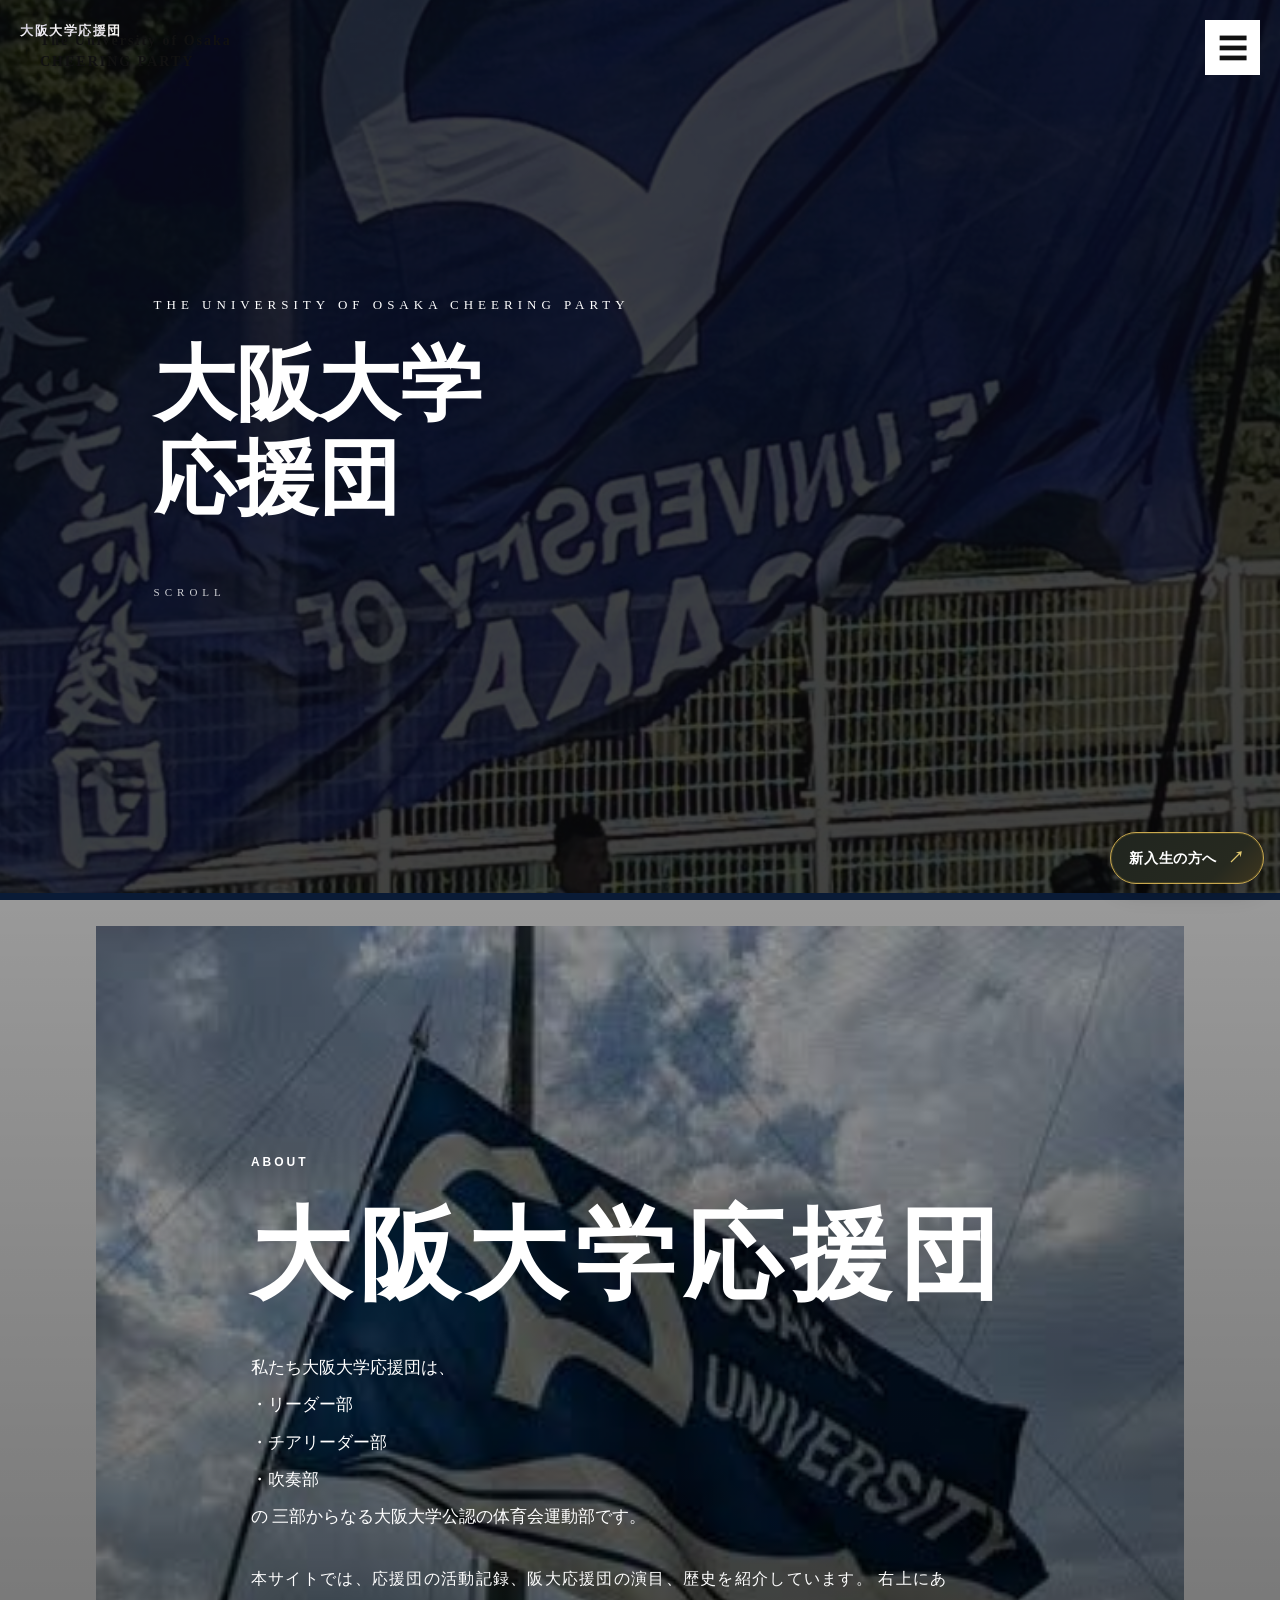
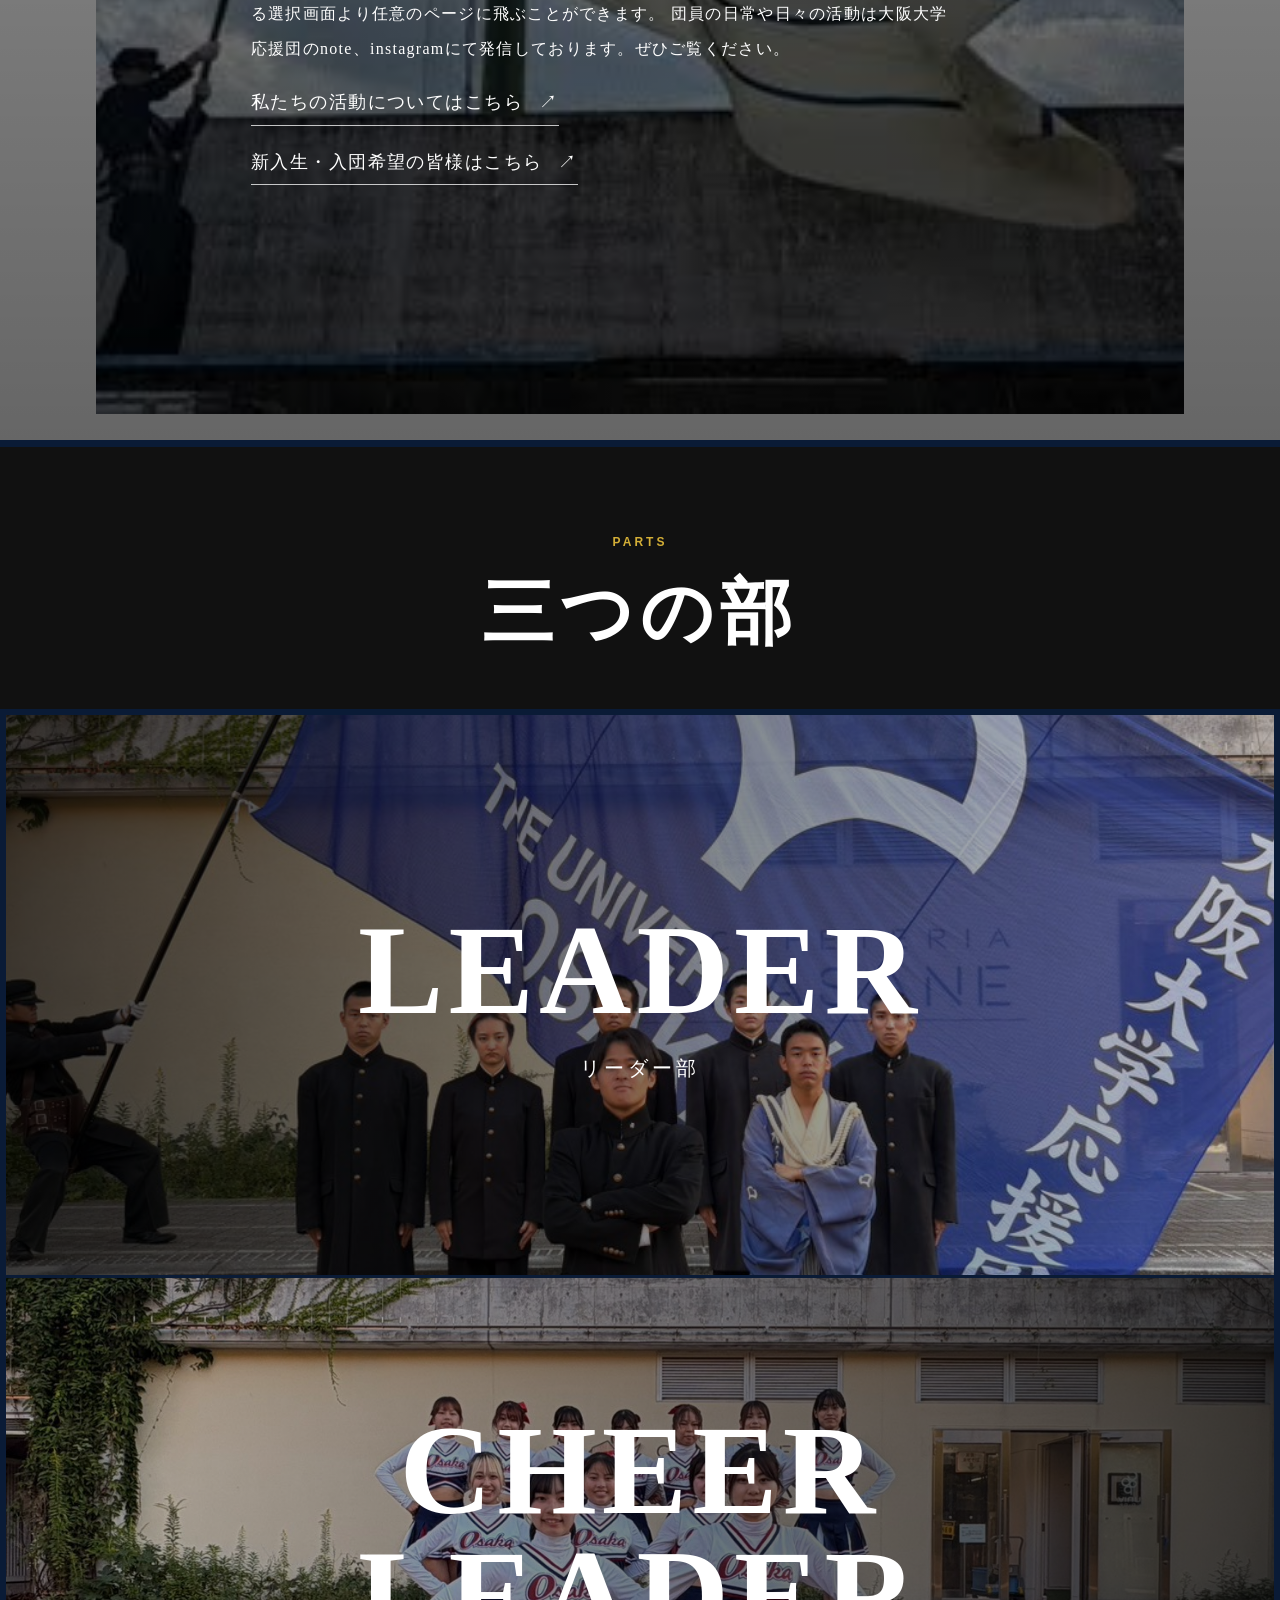
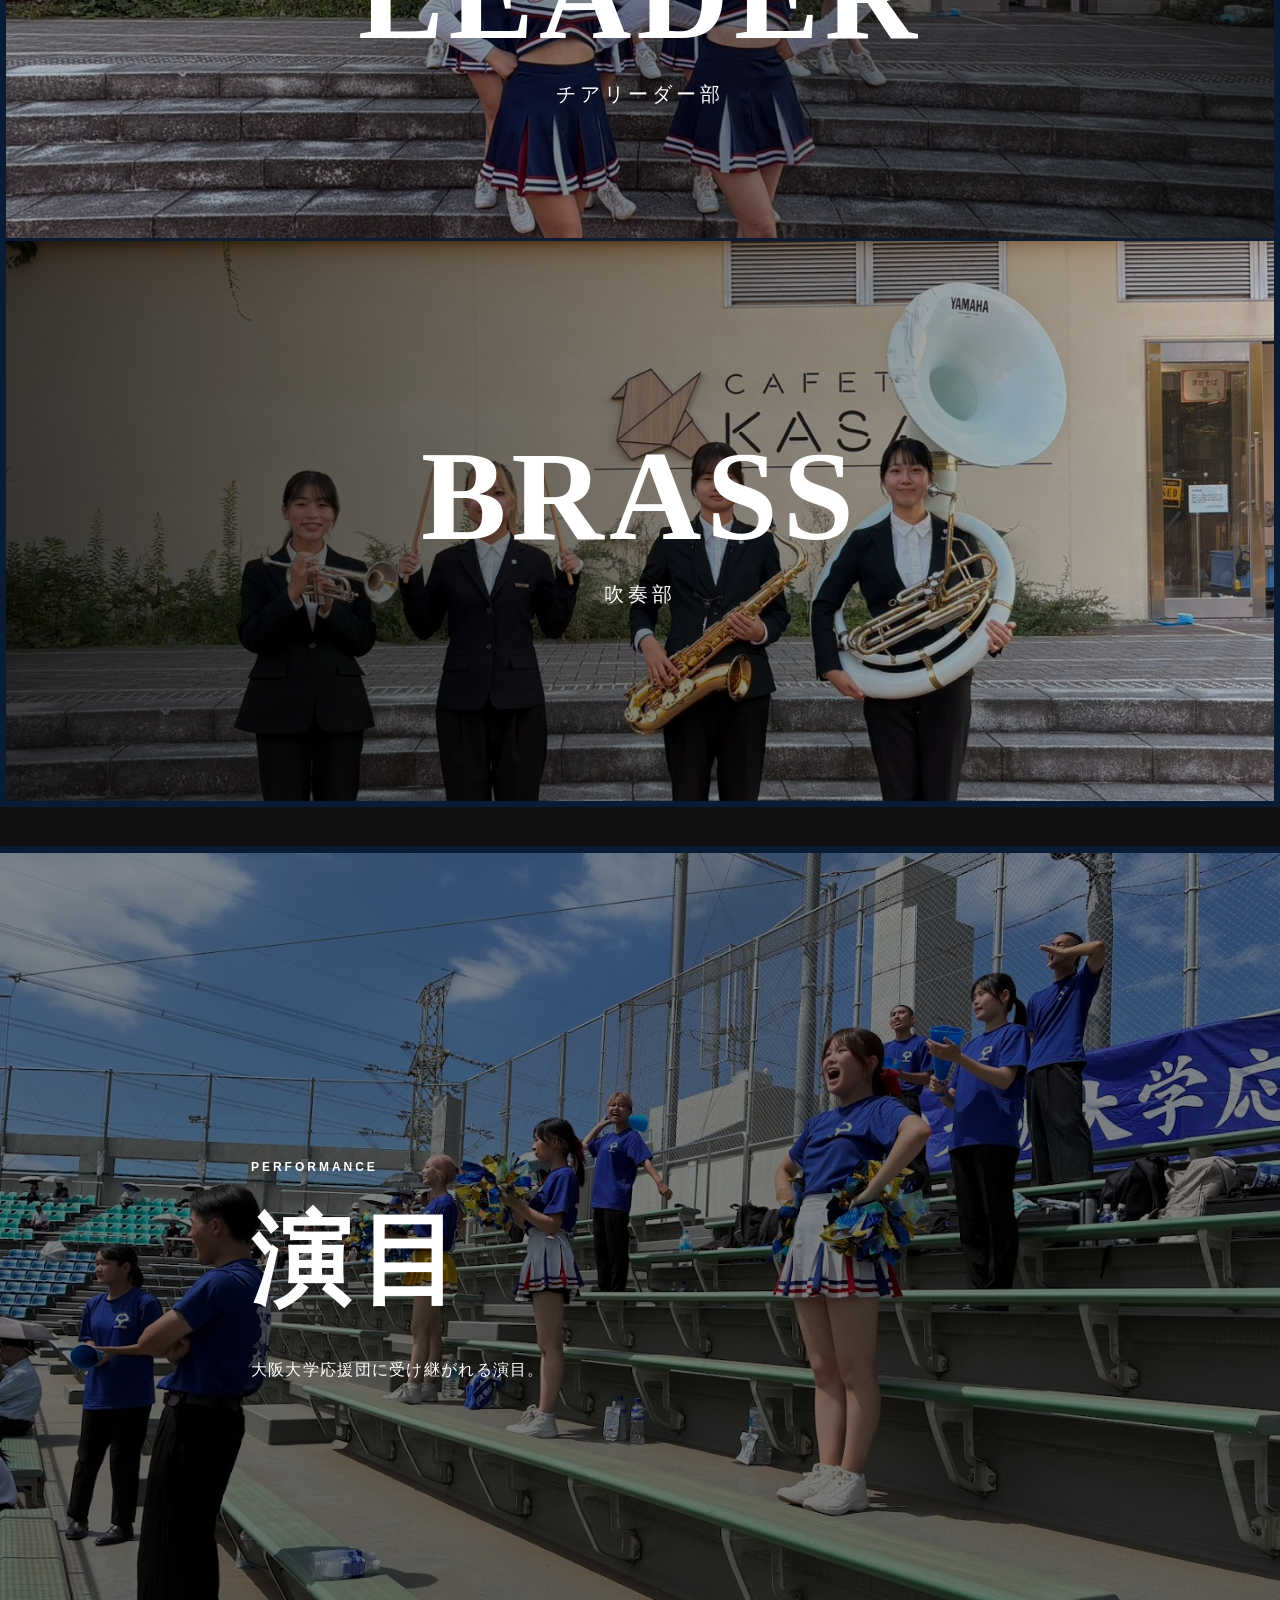
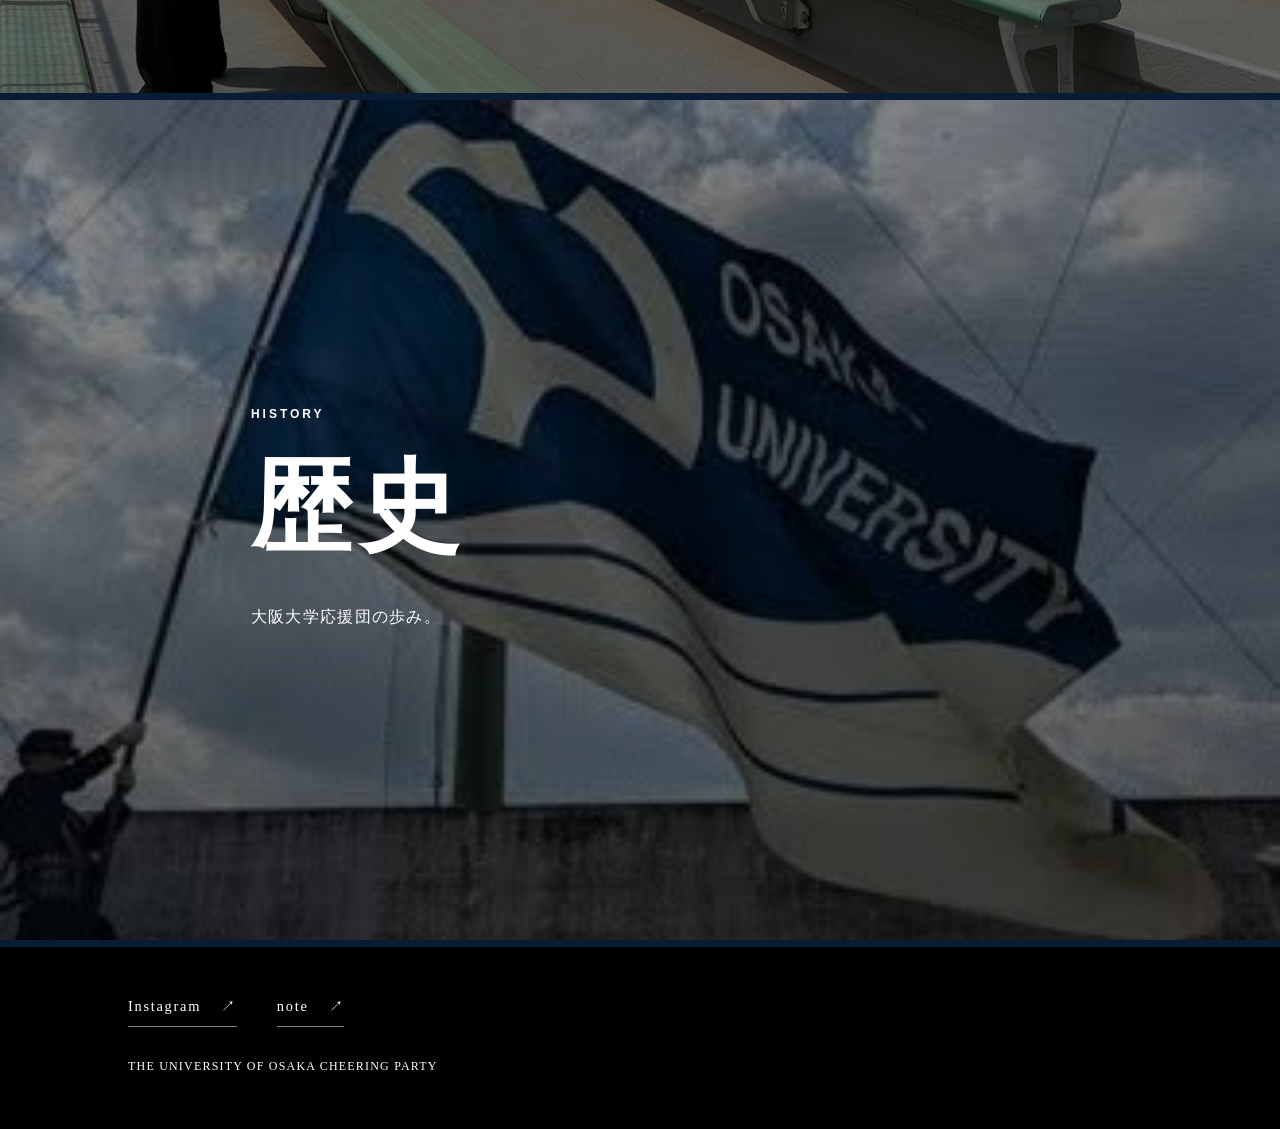
==== commit 06ef077f: "ハンバーガーメニューの変更" ====
--- a/index.html
+++ b/index.html
@@ -25,24 +25,24 @@
     <button class="menu-button" id="menuButton">☰</button>
 
     <nav class="menu" id="menu" aria-label="サイトメニュー">
-        <a href="index.html">HOME</a>
+        <a href="index.html">ホーム</a>
         <div class="menu-group">
-            <button class="menu-submenu-toggle" type="button" aria-expanded="false" aria-controls="aboutSubmenu">ABOUT <span aria-hidden="true">＋</span></button>
-            <div class="menu-submenu" id="aboutSubmenu" hidden>
-                <a href="about.html">ABOUT</a>
-                <a href="about.html#leader-message">団長挨拶</a>
-                <a href="leader.html">LEADER</a>
-                <a href="cheer.html">CHEER LEADER</a>
-                <a href="band.html">BRASS</a>
-            </div>
-        </div>
-        <a href="member.html">MEMBER</a>
-        <a href="performance.html">PERFORMANCE</a>
-        <a href="history.html">HISTORY</a>
+            <button class="menu-submenu-toggle" type="button" aria-expanded="false" aria-controls="partsSubmenu">三部について <span aria-hidden="true">＋</span></button>
+            <div class="menu-submenu" id="partsSubmenu" hidden>
+                <a href="leader.html">リーダー部</a>
+                <a href="cheer.html">チアリーダー部</a>
+                <a href="band.html">ブラス部</a>
+            </div>
+        </div>
+        <a href="about.html">応援団について</a>
+        <a href="about.html#leader-message">団長挨拶</a>
+        <a href="member.html">団員紹介</a>
+        <a href="performance.html">演目</a>
+        <a href="history.html">応援団の歴史</a>
         <a href="activity.html">活動記録</a>
         <a href="welcome.html">新入生・入団希望の皆様へ</a>
-        <a href="links.html">LINKS</a>
-        <a href="contact.html">CONTACT</a>
+        <a href="links.html">関連リンク</a>
+        <a href="contact.html">お問い合わせ</a>
     </nav>
 
     <header>
--- a/css/style.css
+++ b/css/style.css
@@ -18,10 +18,10 @@
     align-items: center;
     gap: 0.7rem;
     padding: 0.9rem 1.15rem;
-    border: 1px solid rgba(255, 255, 255, 0.55);
+    border: 1px solid #c9a84f;
     border-radius: 999px;
-    background: #20251f;
-    box-shadow: 0 6px 24px rgba(0, 0, 0, 0.2);
+    background: linear-gradient(135deg, #20251f 0%, #26291f 72%, #40371f 100%);
+    box-shadow: 0 6px 24px rgba(0, 0, 0, 0.2), inset 0 0 0 1px rgba(212, 175, 55, 0.18);
     color: #fff;
     font-size: 0.9rem;
     font-weight: 700;
@@ -33,7 +33,12 @@
 .site-newcomer-link:hover,
 .site-newcomer-link:focus-visible {
     transform: translateY(-3px);
-    background: #343b32;
+    background: linear-gradient(135deg, #2a3227 0%, #34372a 72%, #594a24 100%);
+}
+
+.site-newcomer-link span:last-child {
+    color: #e0c76f;
+    font-size: 1.1em;
 }
 
 .site-newcomer-link:focus-visible {
@@ -82,6 +87,8 @@
     right: 0;
     width: 300px;
     height: 100vh;
+    overflow-y: auto;
+    overscroll-behavior: contain;
     z-index: 999;
 
    background-color: rgba(255, 255, 255, 0.12);
@@ -662,36 +669,11 @@
     letter-spacing: 0.05em;
 }
 
-.welcome-intro {
-    display: grid;
-    grid-template-columns: minmax(0, 1fr);
-    gap: clamp(2rem, 8vw, 7rem);
-    padding: clamp(4rem, 9vw, 7rem) var(--page-gutter, 10%);
-    background: #fff;
-}
-
-.welcome-intro article + article {
-    padding-left: clamp(1.5rem, 5vw, 4rem);
-    border-left: 1px solid #c9c4b5;
-}
-
-.welcome-intro .section-label {
-    margin: 0 0 1rem;
-    color: #927928;
-    font-size: 0.75rem;
-    letter-spacing: 0.17em;
-}
-
-.welcome-intro h2,
 .welcome-section-heading h2 {
     margin: 0;
     font-family: "Noto Serif JP", serif;
     font-size: clamp(1.7rem, 3vw, 2.6rem);
     line-height: 1.45;
-}
-
-.welcome-intro article > p:not(.section-label) {
-    line-height: 2;
 }
 
 .welcome-calendar-section {
@@ -854,7 +836,6 @@
     background: #343b32;
 }
 
-.welcome-text-link,
 .welcome-post-link {
     display: inline-flex;
     gap: 0.8rem;
@@ -1059,7 +1040,6 @@
 }
 
 @media (max-width: 760px) {
-    .welcome-intro,
     .welcome-calendar-section,
     .welcome-posts-section {
         grid-template-columns: 1fr;
@@ -1077,12 +1057,6 @@
 
     .welcome-calendar-more {
         font-size: 0.58rem;
-    }
-
-    .welcome-intro article + article {
-        padding: 2rem 0 0;
-        border-top: 1px solid #c9c4b5;
-        border-left: 0;
     }
 
     .welcome-admin-post {
@@ -4539,6 +4513,48 @@
 
 .contact-email:hover {
     opacity: 0.65;
+}
+
+.contact-lead {
+    max-width: 760px;
+    margin: 0 0 1rem;
+    font-size: 17px;
+    line-height: 2;
+}
+
+.contact-deadline {
+    max-width: 760px;
+    margin: 0 0 2.5rem;
+    line-height: 2;
+}
+
+.contact-action {
+    display: inline-flex;
+    align-items: center;
+    gap: 0.6rem;
+    margin: 0.35rem 0 0.6rem;
+    padding: 0.75rem 1.1rem;
+    border: 1px solid #20251f;
+    background: #20251f;
+    color: #fff;
+    font-weight: 700;
+    text-decoration: none;
+}
+
+.contact-action:hover {
+    border-color: #927928;
+    background: #343b32;
+}
+
+.contact-action span {
+    color: #e0c76f;
+}
+
+.site-credit {
+    margin-top: 1.4rem;
+    color: rgba(255, 255, 255, 0.72);
+    font-size: 0.75rem;
+    letter-spacing: 0.04em;
 }
 
 
